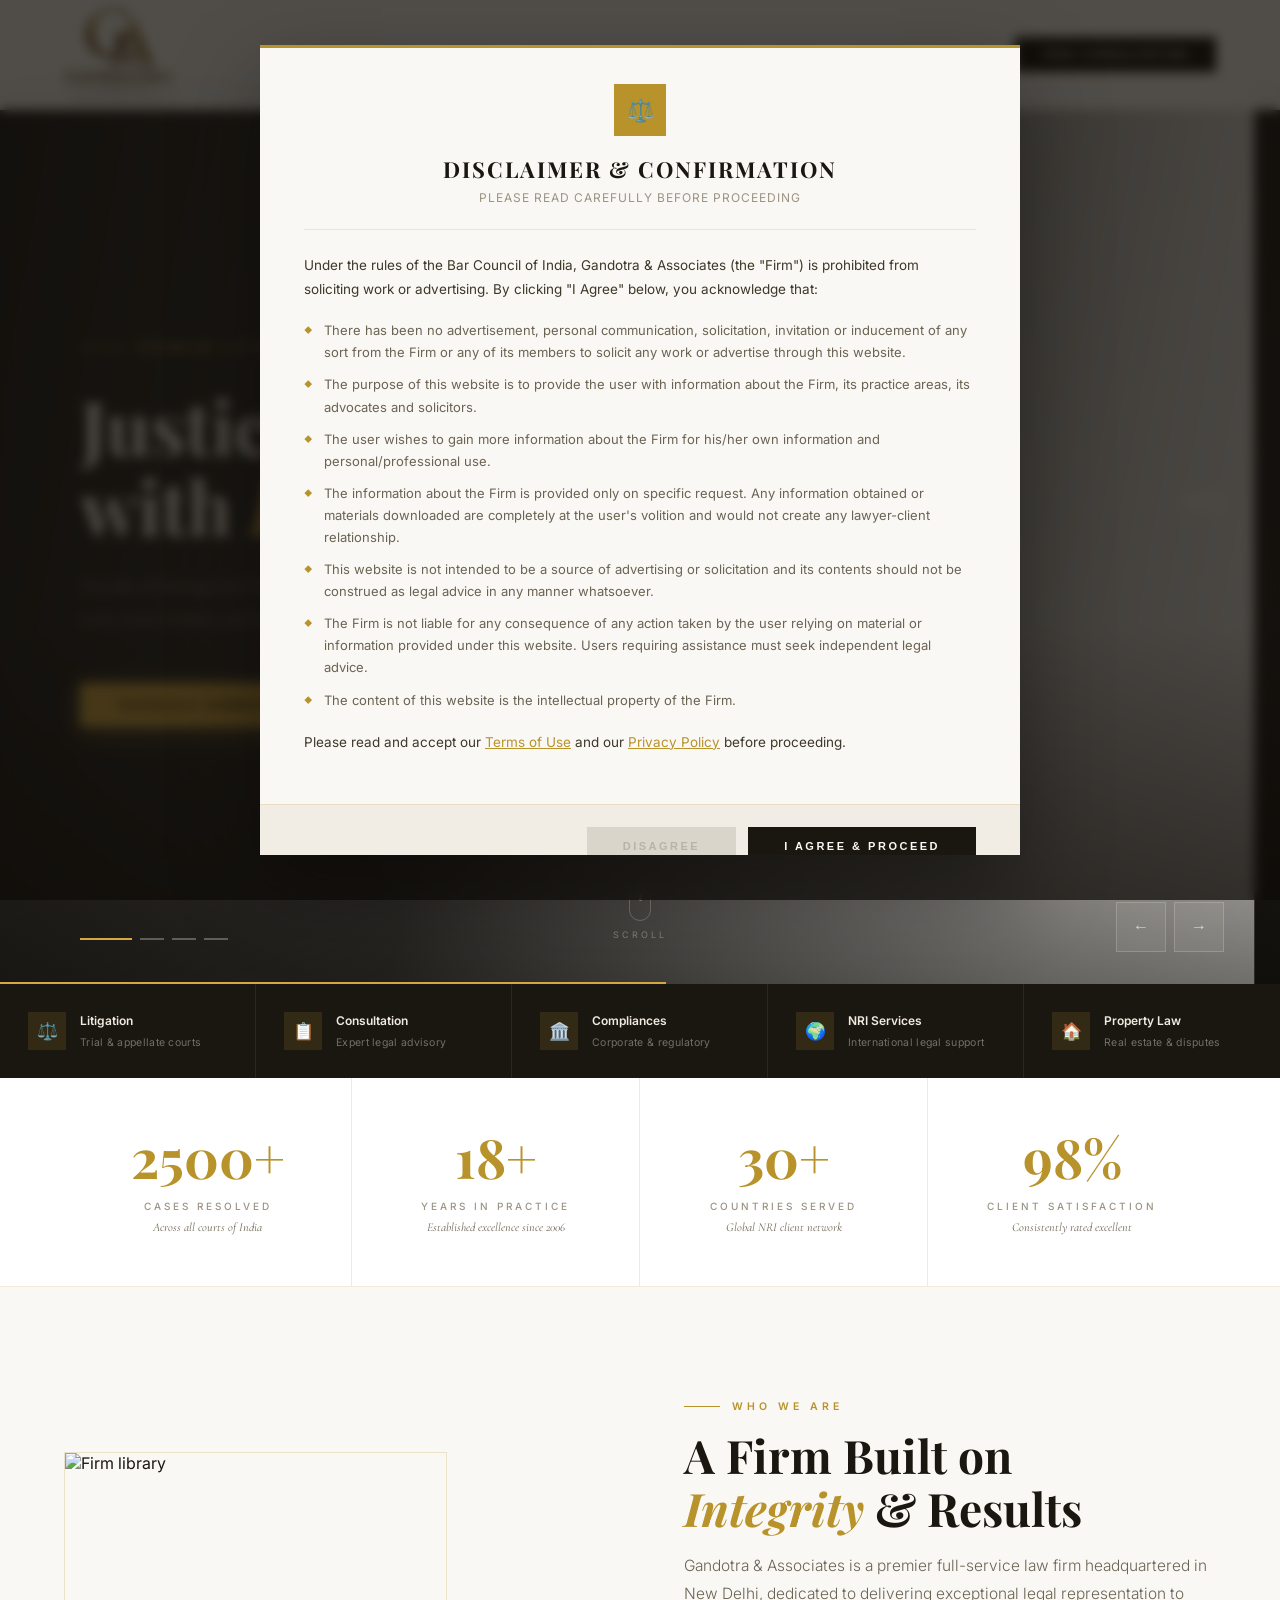
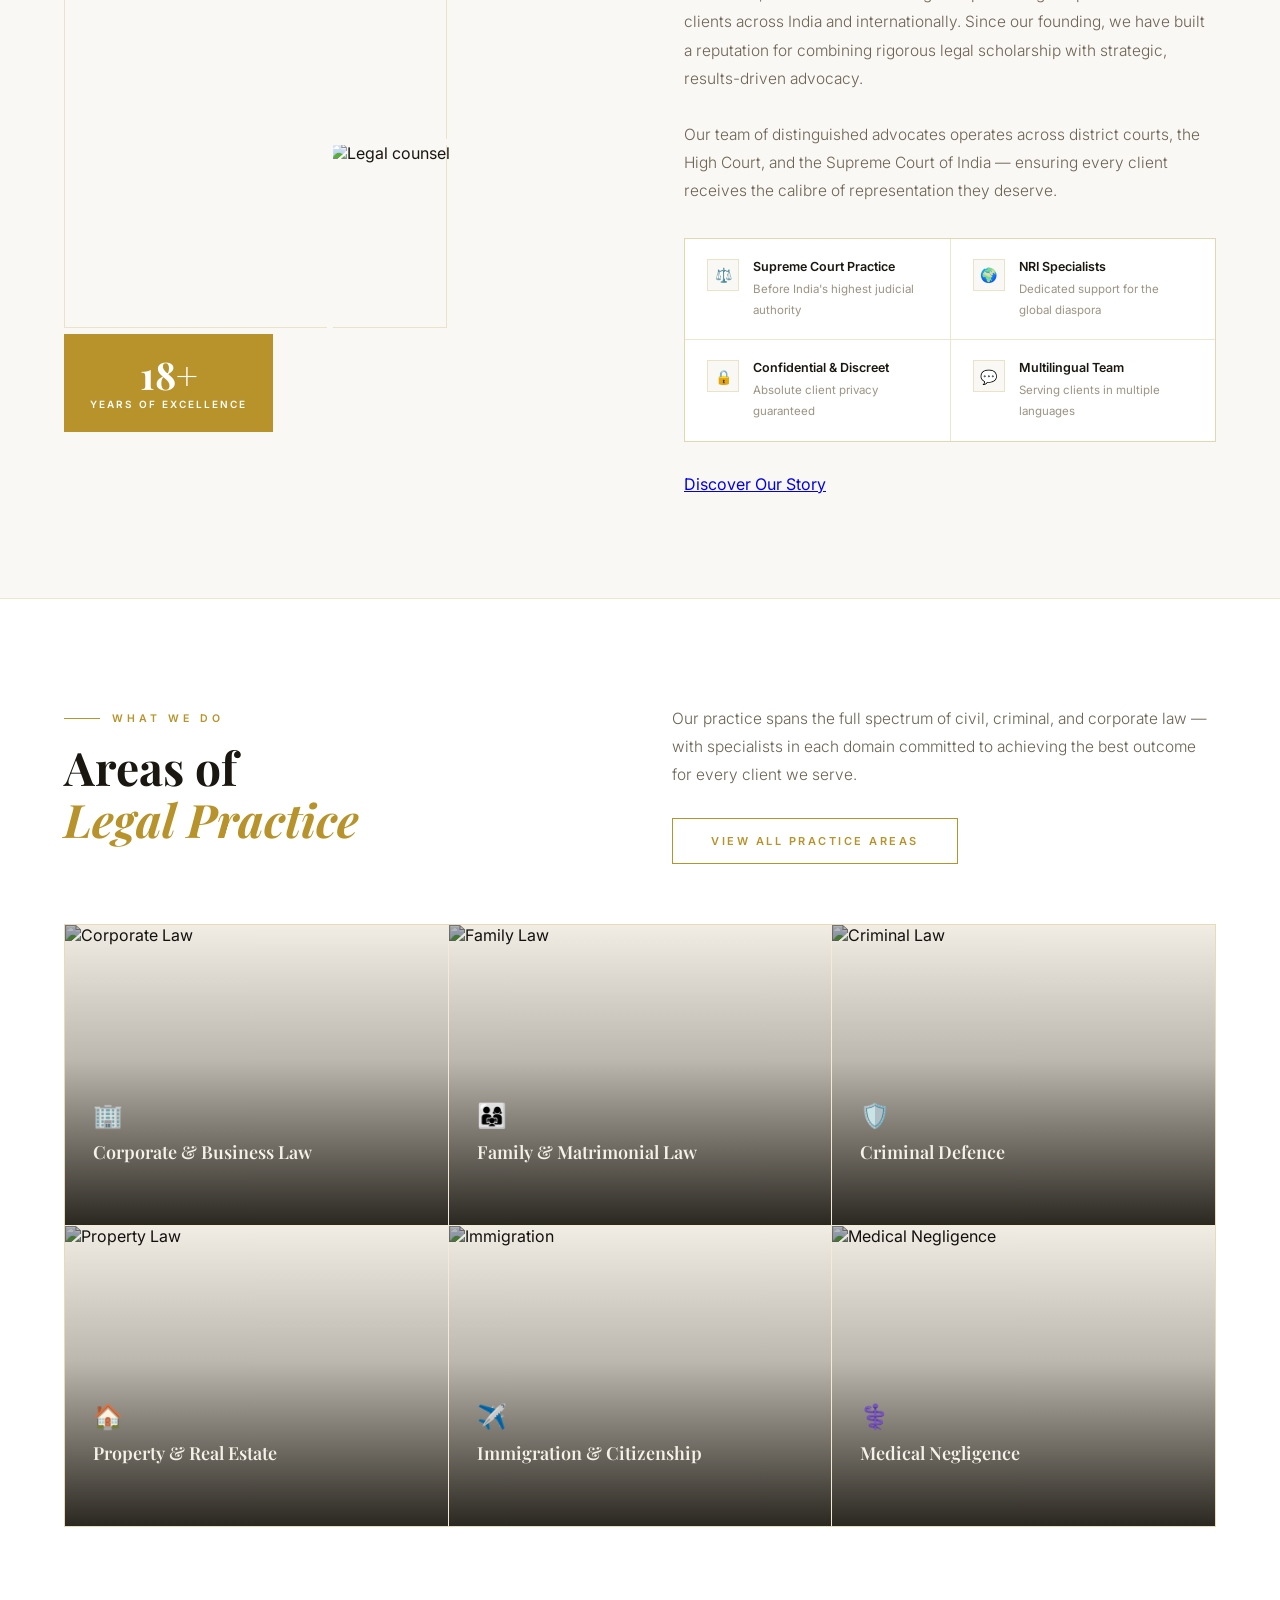
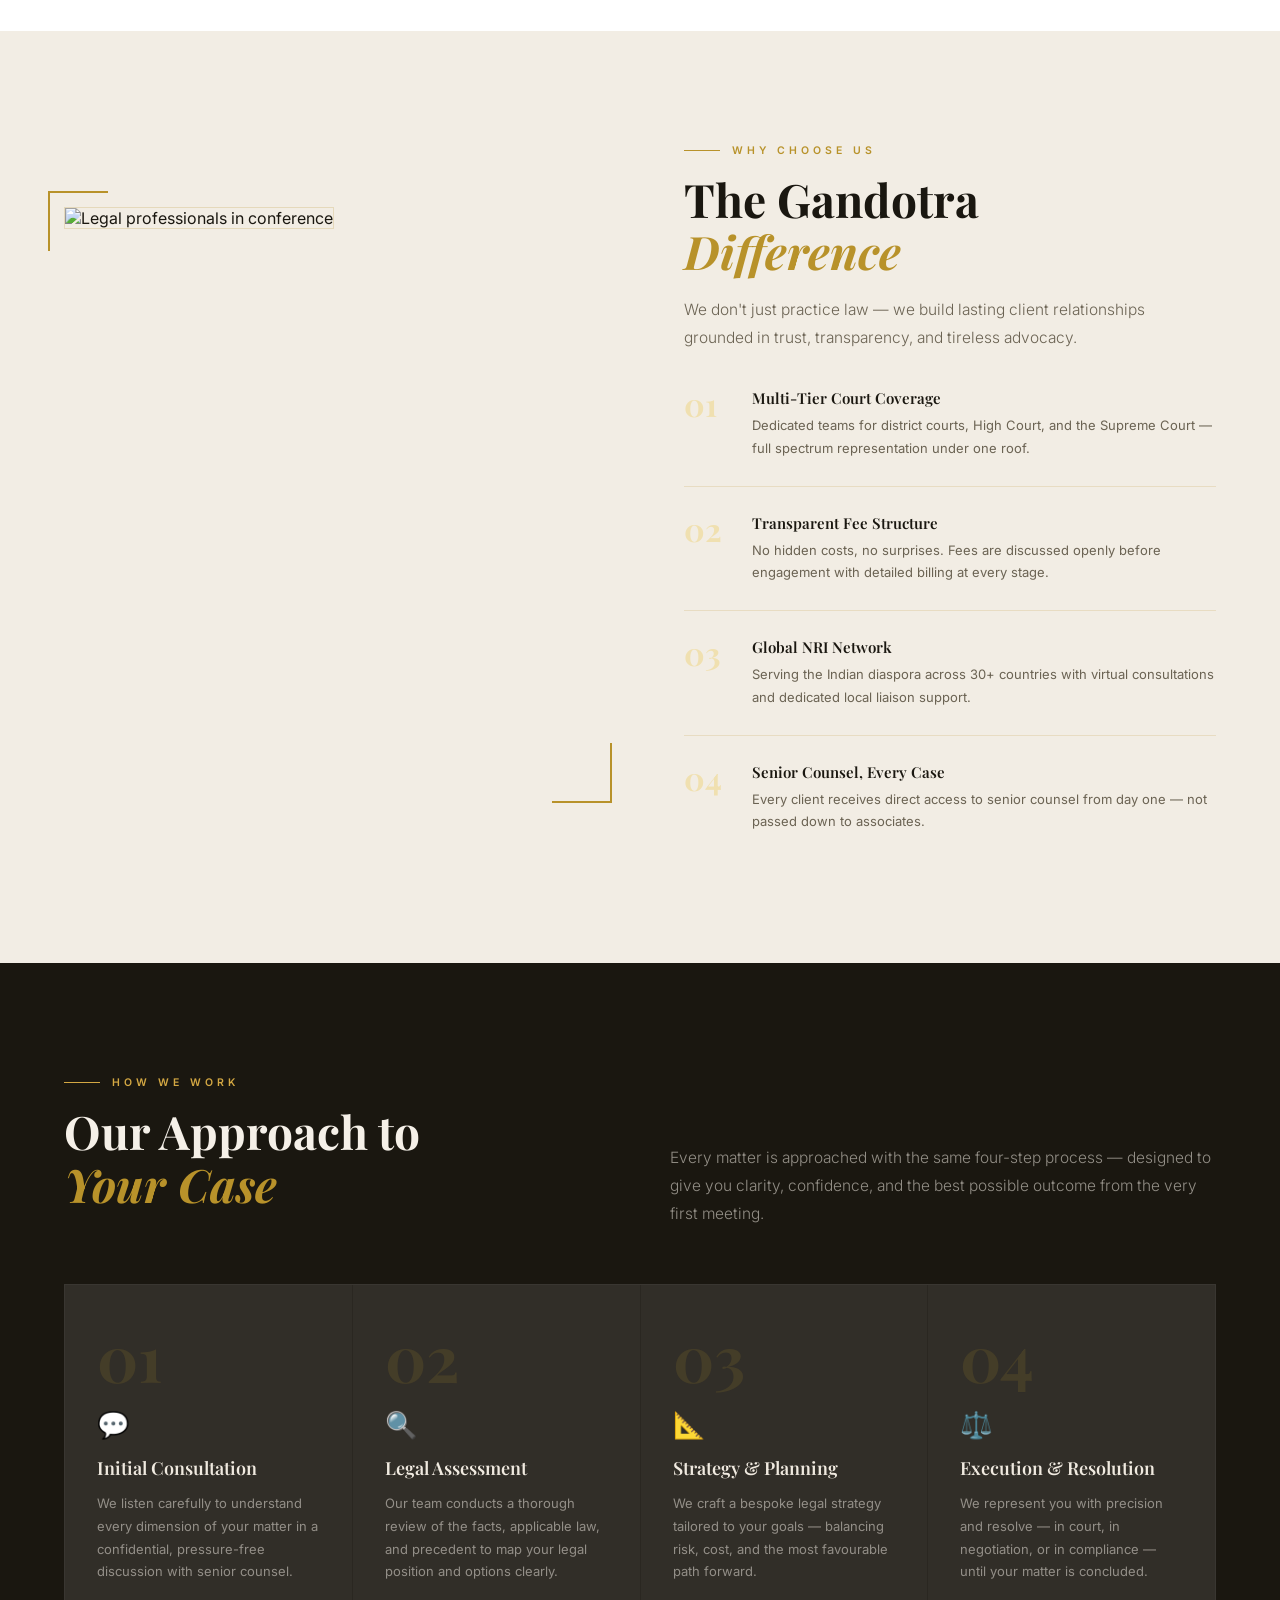
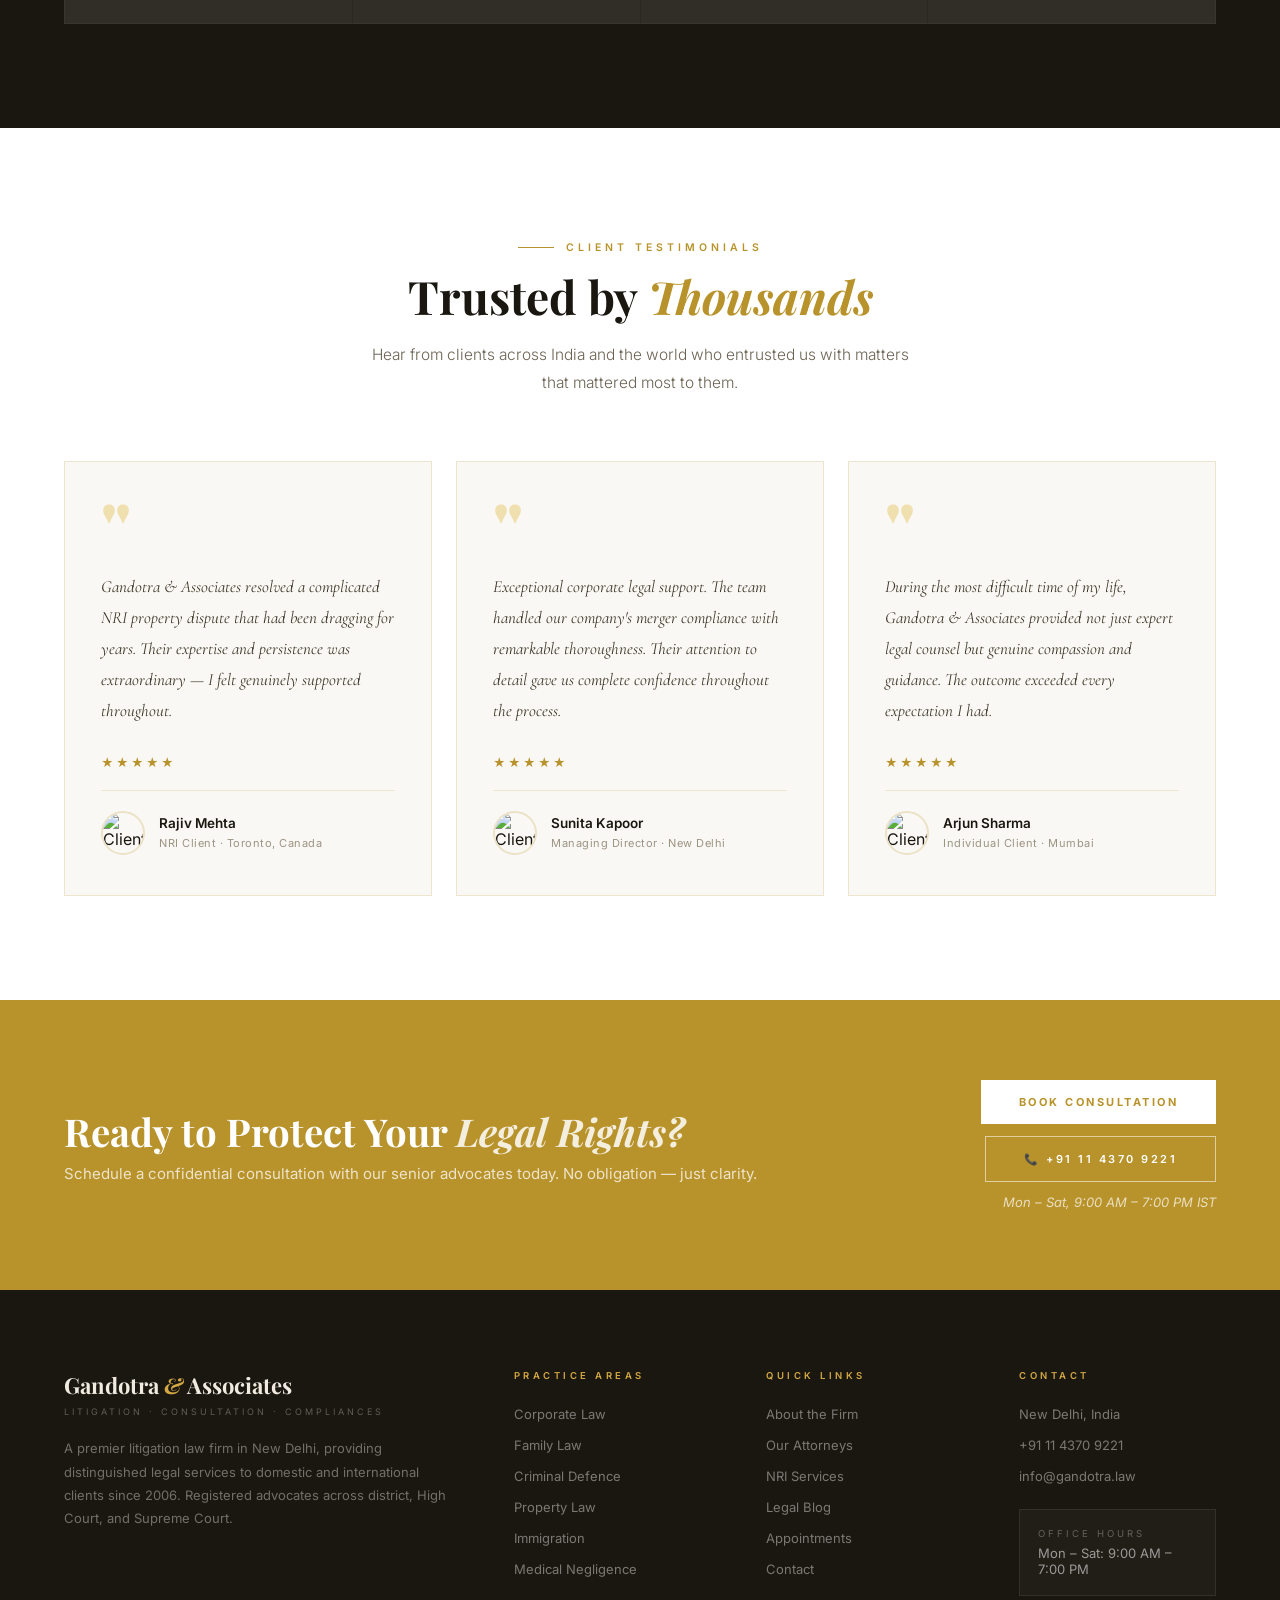
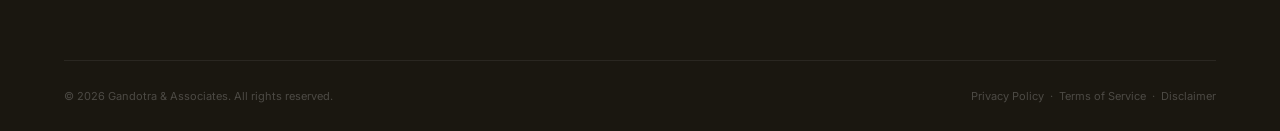
==== index.html @ f5dc395f "updated the file name" ====
<!DOCTYPE html>
<html lang="en">
<head>
<meta charset="UTF-8">
<meta name="viewport" content="width=device-width, initial-scale=1.0">
<title>Gandotra & Associates — Litigation | Consultation | Compliances</title>
<link href="https://fonts.googleapis.com/css2?family=Playfair+Display:ital,wght@0,400;0,600;0,700;0,900;1,400;1,700&family=Inter:wght@300;400;500;600;700&family=Cormorant+Garamond:ital,wght@0,300;0,400;0,600;1,300;1,400&display=swap" rel="stylesheet">
<style>
*, *::before, *::after { margin: 0; padding: 0; box-sizing: border-box; }

:root {
  --cream:       #FAF8F4;
  --cream-dark:  #F2EDE4;
  --cream-mid:   #EDE6D8;
  --white:       #FFFFFF;
  --gold:        #B8922A;
  --gold-light:  #D4A843;
  --gold-pale:   #F0E0B0;
  --gold-border: rgba(184,146,42,0.22);
  --ink:         #1A1710;
  --ink-mid:     #3D3829;
  --ink-light:   #6B6353;
  --ink-faint:   #9C9383;
  --rule:        rgba(184,146,42,0.18);
}

html { scroll-behavior: smooth; }
body { background: var(--cream); color: var(--ink); font-family: 'Inter', sans-serif; overflow-x: hidden; }

/* ══════════════════════════════════════════
   NAVIGATION
══════════════════════════════════════════ */
nav {
  position: fixed; top: 0; left: 0; right: 0; z-index: 200;
  height: 110px; padding: 0 64px;
  display: flex; align-items: center; justify-content: space-between;
  background: rgba(250,248,244,0.96);
  backdrop-filter: blur(16px);
  border-bottom: 1px solid var(--rule);
  transition: height 0.3s, box-shadow 0.3s;
}
nav.scrolled { height: 100px; box-shadow: 0 2px 24px rgba(26,23,16,0.08); }
.nav-brand {
  display: flex; align-items: center; gap: 14px;
}
.nav-logo img{ width: 110px; height:100px; display: block; }
.nav-divider { width: 1px; height: 36px; background: var(--rule); }
.nav-links { display: flex; gap: 32px; list-style: none; }
.nav-links a {
  text-decoration: none; color: var(--ink-light);
  font-size: 11.5px; letter-spacing: 1.5px; text-transform: uppercase; font-weight: 500;
  transition: color 0.25s; position: relative; padding-bottom: 2px;
}
.nav-links a::after {
  content: ''; position: absolute; bottom: -2px; left: 0; right: 0; height: 1px;
  background: var(--gold); transform: scaleX(0); transition: transform 0.25s;
}
.nav-links a:hover { color: var(--gold); }
.nav-links a:hover::after { transform: scaleX(1); }
.nav-cta {
  padding: 11px 28px;
  background: var(--ink); color: var(--cream);
  font-size: 10.5px; letter-spacing: 2px; text-transform: uppercase; font-weight: 600;
  text-decoration: none; transition: background 0.25s;
}
.nav-cta:hover { background: var(--gold); }

/* ══════════════════════════════════════════
   DISCLAIMER MODAL
══════════════════════════════════════════ */
.disclaimer-overlay {
  position: fixed; inset: 0; z-index: 9999;
  background: rgba(15,12,7,0.72);
  backdrop-filter: blur(6px);
  display: flex; align-items: center; justify-content: center;
  padding: 24px;
}
.disclaimer-overlay.hidden { display: none; }
.disclaimer-modal {
  background: var(--cream); max-width: 760px; width: 100%;
  border-top: 3px solid var(--gold);
  box-shadow: 0 32px 80px rgba(0,0,0,0.35);
  max-height: 90vh; overflow-y: auto;
}
.disclaimer-header {
  padding: 36px 44px 0;
  display: flex; flex-direction: column; align-items: center; text-align: center;
}
.disclaimer-header .d-icon {
  width: 52px; height: 52px; background: var(--gold);
  display: flex; align-items: center; justify-content: center;
  font-size: 22px; margin-bottom: 18px; color: white;
}
.disclaimer-header h2 {
  font-family: 'Playfair Display', serif;
  font-size: 22px; font-weight: 700; color: var(--ink);
  letter-spacing: 2px; text-transform: uppercase; margin-bottom: 6px;
}
.disclaimer-header p {
  font-size: 12px; color: var(--ink-faint); letter-spacing: 1px; text-transform: uppercase;
}
.disclaimer-rule { border: none; border-top: 1px solid var(--rule); margin: 24px 44px 0; }
.disclaimer-body { padding: 24px 44px 32px; }
.disclaimer-body > p {
  font-size: 13.5px; line-height: 1.75; color: var(--ink-mid); margin-bottom: 18px;
}
.disclaimer-body ul { list-style: none; display: flex; flex-direction: column; gap: 10px; margin-bottom: 20px; }
.disclaimer-body ul li {
  display: flex; gap: 12px; align-items: flex-start;
  font-size: 13px; line-height: 1.7; color: var(--ink-light);
}
.disclaimer-body ul li::before {
  content: '◆'; color: var(--gold); font-size: 8px; flex-shrink: 0; margin-top: 5px;
}
.disclaimer-links {
  font-size: 12.5px; color: var(--ink-faint); margin-top: 16px;
}
.disclaimer-links a { color: var(--gold); text-decoration: underline; }
.disclaimer-footer {
  padding: 22px 44px 32px;
  border-top: 1px solid var(--rule);
  display: flex; justify-content: flex-end; gap: 12px;
  background: var(--cream-dark);
}
.d-btn-agree {
  padding: 13px 36px; background: var(--ink); color: var(--cream);
  font-size: 11px; letter-spacing: 2.5px; text-transform: uppercase; font-weight: 700;
  border: none; cursor: pointer; transition: background 0.25s;
}
.d-btn-agree:hover { background: var(--gold); }
.d-btn-disagree {
  padding: 13px 36px; background: #C8C2B8; color: #8A847A;
  font-size: 11px; letter-spacing: 2.5px; text-transform: uppercase; font-weight: 600;
  border: none; cursor: not-allowed; opacity: 0.55;
}

/* ══════════════════════════════════════════
   HERO CAROUSEL
══════════════════════════════════════════ */
.hero {
  position: relative; height: 100vh; min-height: 680px;
  overflow: hidden; margin-top: 84px;
}
.carousel-track {
  display: flex; width: 400%; height: 100%;
  transition: transform 0.9s cubic-bezier(0.77,0,0.175,1);
}
.carousel-slide {
  width: 25%; height: 100%; position: relative; flex-shrink: 0;
}
.slide-img {
  position: absolute; inset: 0;
  background-size: cover; background-position: center;
  transform: scale(1.04);
  transition: transform 6s ease;
}
.carousel-slide.active .slide-img { transform: scale(1); }

/* Dark cinematic overlay — left side deep, right shows image */
.slide-img::before {
  content: '';
  position: absolute; inset: 0;
  background:
    linear-gradient(
      100deg,
      rgba(10,8,5,0.90) 0%,
      rgba(10,8,5,0.78) 38%,
      rgba(10,8,5,0.45) 62%,
      rgba(10,8,5,0.15) 85%,
      rgba(10,8,5,0.04) 100%
    );
}
/* Subtle gold-tinted bottom vignette */
.slide-img::after {
  content: '';
  position: absolute; inset: 0;
  background: linear-gradient(to top, rgba(10,8,5,0.55) 0%, transparent 40%);
}

/* Slide backgrounds */
.slide-1 .slide-img { background-image: url('https://images.unsplash.com/photo-1589829545856-d10d557cf95f?w=1800&q=85'); background-position: center 30%; }
.slide-2 .slide-img { background-image: url('https://images.unsplash.com/photo-1521587760476-6c12a4b040da?w=1800&q=85'); background-position: center 20%; }
.slide-3 .slide-img { background-image: url('https://images.unsplash.com/photo-1505664194779-8beaceb93744?w=1800&q=85'); background-position: center center; }
.slide-4 .slide-img { background-image: url('https://images.unsplash.com/photo-1453945619913-79ec89a82c51?w=1800&q=85'); background-position: center 35%; }

.slide-content {
  position: relative; z-index: 2;
  height: 100%; display: flex; flex-direction: column; justify-content: center;
  padding: 0 80px; max-width: 740px;
}
.slide-tag {
  display: inline-flex; align-items: center; gap: 14px;
  margin-bottom: 32px;
}
.slide-tag-line { width: 44px; height: 1px; background: var(--gold-light); }
.slide-tag span {
  font-size: 10.5px; letter-spacing: 4.5px; text-transform: uppercase;
  color: var(--gold-light); font-weight: 600;
}
.slide-content h1 {
  font-family: 'Playfair Display', serif;
  font-size: clamp(46px, 5.8vw, 86px);
  font-weight: 700; line-height: 1.07; color: #F5F0E8;
  margin-bottom: 24px;
}
.slide-content h1 em { font-style: italic; color: var(--gold-light); }
.slide-content p {
  font-size: 16px; line-height: 1.82; color: rgba(245,240,232,0.65);
  max-width: 500px; font-weight: 300; margin-bottom: 48px;
  font-family: 'Cormorant Garamond', serif; font-size: 18px;
}
.slide-actions { display: flex; gap: 16px; align-items: center; }

/* Slide number indicator */
.slide-counter {
  position: absolute; top: 50%; right: 56px;
  transform: translateY(-50%);
  z-index: 10; text-align: center;
  display: flex; flex-direction: column; align-items: center; gap: 10px;
}
.slide-counter .sc-current {
  font-family: 'Playfair Display', serif; font-size: 40px;
  font-weight: 700; color: rgba(245,240,232,0.9); line-height: 1;
}
.slide-counter .sc-sep {
  width: 1px; height: 40px; background: rgba(245,240,232,0.2);
}
.slide-counter .sc-total {
  font-size: 13px; color: rgba(245,240,232,0.35); font-weight: 500;
  letter-spacing: 1px;
}

/* Carousel controls */
.carousel-dots {
  position: absolute; bottom: 44px; left: 80px;
  display: flex; gap: 8px; z-index: 10; align-items: center;
}
.dot {
  width: 24px; height: 2px; background: rgba(245,240,232,0.3);
  cursor: pointer; transition: all 0.35s;
}
.dot.active { background: var(--gold-light); width: 52px; }
.carousel-arrows {
  position: absolute; bottom: 32px; right: 56px;
  display: flex; gap: 8px; z-index: 10;
}
.arrow-btn {
  width: 50px; height: 50px;
  border: 1px solid rgba(245,240,232,0.2);
  background: rgba(245,240,232,0.06);
  backdrop-filter: blur(4px);
  cursor: pointer;
  display: flex; align-items: center; justify-content: center;
  font-size: 16px; color: rgba(245,240,232,0.75); transition: all 0.25s;
}
.arrow-btn:hover {
  background: var(--gold); border-color: var(--gold); color: white;
}
.carousel-progress {
  position: absolute; bottom: 0; left: 0;
  height: 2px; background: var(--gold-light);
  z-index: 10;
}

/* Scroll hint */
.hero-scroll-hint {
  position: absolute; bottom: 44px; left: 50%; transform: translateX(-50%);
  z-index: 10; display: flex; flex-direction: column; align-items: center; gap: 8px;
  font-size: 9px; letter-spacing: 3px; text-transform: uppercase;
  color: rgba(245,240,232,0.35);
}
.scroll-mouse {
  width: 22px; height: 34px; border: 1px solid rgba(245,240,232,0.25);
  border-radius: 11px; display: flex; justify-content: center; padding-top: 6px;
}
.scroll-mouse::after {
  content: ''; width: 3px; height: 7px;
  background: rgba(245,240,232,0.4); border-radius: 2px;
  animation: scrollDrop 1.8s ease-in-out infinite;
}
@keyframes scrollDrop {
  0%,100% { opacity: 0.4; transform: translateY(0); }
  50% { opacity: 1; transform: translateY(6px); }
}

/* ══════════════════════════════════════════
   BUTTONS
══════════════════════════════════════════ */
.btn-hero-primary {
  padding: 15px 40px; background: var(--gold-light); color: #0A0805;
  font-size: 11px; letter-spacing: 2.5px; text-transform: uppercase; font-weight: 700;
  text-decoration: none; display: inline-block; border: none; cursor: pointer;
  transition: background 0.25s, box-shadow 0.25s;
  box-shadow: 0 6px 28px rgba(212,168,67,0.38);
}
.btn-hero-primary:hover { background: #E8C87A; box-shadow: 0 8px 36px rgba(212,168,67,0.55); }
.btn-hero-outline {
  padding: 14px 40px; border: 1px solid rgba(245,240,232,0.35);
  color: rgba(245,240,232,0.85); font-size: 11px; letter-spacing: 2.5px;
  text-transform: uppercase; font-weight: 600;
  text-decoration: none; display: inline-block; background: rgba(245,240,232,0.06);
  backdrop-filter: blur(4px); cursor: pointer; transition: all 0.25s;
}
.btn-hero-outline:hover { border-color: var(--gold-light); color: var(--gold-light); background: rgba(212,168,67,0.08); }
.btn-gold-outline {
  padding: 15px 38px; border: 1.5px solid var(--gold);
  color: var(--gold); font-size: 11px; letter-spacing: 2.5px;
  text-transform: uppercase; font-weight: 600;
  text-decoration: none; display: inline-block; background: transparent;
  cursor: pointer; transition: all 0.25s;
}
.btn-gold-outline:hover { background: var(--gold); color: var(--white); }
.btn-gold {
  padding: 15px 38px;
  background: var(--gold); color: var(--white);
  font-size: 11px; letter-spacing: 2.5px; text-transform: uppercase; font-weight: 600;
  text-decoration: none; display: inline-block; border: none; cursor: pointer;
  transition: background 0.25s;
}
.btn-gold:hover { background: var(--ink); }

/* ══════════════════════════════════════════
   SERVICES STRIP
══════════════════════════════════════════ */
.services-strip {
  background: var(--ink);
  display: grid; grid-template-columns: repeat(5, 1fr);
}
.strip-item {
  padding: 28px 28px;
  border-right: 1px solid rgba(255,255,255,0.07);
  display: flex; align-items: center; gap: 14px;
  transition: background 0.25s; cursor: default;
}
.strip-item:last-child { border-right: none; }
.strip-item:hover { background: rgba(184,146,42,0.12); }
.strip-icon-wrap {
  width: 38px; height: 38px; background: rgba(184,146,42,0.15);
  display: flex; align-items: center; justify-content: center;
  font-size: 17px; flex-shrink: 0;
}
.strip-label strong { display: block; font-size: 12px; font-weight: 600; color: #F0EAE0; margin-bottom: 2px; }
.strip-label span { font-size: 10.5px; color: rgba(255,255,255,0.38); letter-spacing: 0.3px; }

/* ══════════════════════════════════════════
   STATS
══════════════════════════════════════════ */
.stats-section {
  background: var(--white); padding: 0 64px;
  display: grid; grid-template-columns: repeat(4,1fr);
  border-bottom: 1px solid var(--rule);
}
.stat-item {
  padding: 52px 0; text-align: center;
  border-right: 1px solid var(--rule);
  transition: background 0.25s;
}
.stat-item:last-child { border-right: none; }
.stat-item:hover { background: rgba(184,146,42,0.03); }
.stat-number {
  font-family: 'Playfair Display', serif;
  font-size: 54px; font-weight: 700; color: var(--gold);
  display: block; line-height: 1; margin-bottom: 10px;
}
.stat-label {
  font-size: 10px; letter-spacing: 3px; text-transform: uppercase;
  color: var(--ink-faint); font-weight: 500;
}
.stat-desc {
  font-size: 12px; color: var(--ink-light); margin-top: 6px;
  font-family: 'Cormorant Garamond', serif; font-style: italic;
}

/* ══════════════════════════════════════════
   SECTION UTILITIES
══════════════════════════════════════════ */
.section-tag {
  display: inline-flex; align-items: center; gap: 12px; margin-bottom: 16px;
}
.section-tag-line { width: 36px; height: 1px; background: var(--gold); }
.section-tag span {
  font-size: 10.5px; letter-spacing: 4px; text-transform: uppercase;
  color: var(--gold); font-weight: 600;
}
.section-h2 {
  font-family: 'Playfair Display', serif;
  font-size: clamp(30px, 3.6vw, 50px);
  font-weight: 700; color: var(--ink); line-height: 1.14; margin-bottom: 18px;
}
.section-h2 em { font-style: italic; color: var(--gold); }
.section-body {
  font-size: 15.5px; line-height: 1.82; color: var(--ink-light); font-weight: 300;
}
.gold-rule {
  border: none; border-top: 1px solid var(--rule); margin: 0;
}
.reveal { opacity: 0; transform: translateY(24px); transition: opacity 0.6s ease, transform 0.6s ease; }
.reveal.visible { opacity: 1; transform: none; }

/* ══════════════════════════════════════════
   ABOUT
══════════════════════════════════════════ */
.about-section {
  background: var(--cream); padding: 104px 64px;
  display: grid; grid-template-columns: 1fr 1fr; gap: 88px; align-items: center;
}
.about-images { position: relative; height: 580px; }
.about-img-main {
  position: absolute; left: 0; top: 0;
  width: 72%; height: 82%; object-fit: cover;
  border: 1px solid var(--gold-border);
}
.about-img-secondary {
  position: absolute; right: 0; bottom: 0;
  width: 50%; height: 50%; object-fit: cover;
  border: 1px solid var(--gold-border);
  outline: 6px solid var(--cream); outline-offset: -3px;
  box-shadow: 0 0 0 1px var(--gold-border);
}
.about-badge {
  position: absolute; left: 0; bottom: 0;
  background: var(--gold); color: var(--white);
  padding: 22px 26px; text-align: center; z-index: 2;
}
.about-badge strong {
  font-family: 'Playfair Display', serif;
  font-size: 38px; display: block; font-weight: 700; line-height: 1;
}
.about-badge span { font-size: 10px; letter-spacing: 2px; text-transform: uppercase; font-weight: 600; display: block; margin-top: 4px; }
.about-text .section-body { margin-bottom: 28px; }
.about-features {
  display: grid; grid-template-columns: 1fr 1fr; gap: 1px;
  background: var(--rule); border: 1px solid var(--rule);
  margin: 32px 0;
}
.feat-item {
  background: var(--white); padding: 20px 22px;
  display: flex; gap: 14px; align-items: flex-start;
}
.feat-icon {
  width: 32px; height: 32px; background: var(--cream);
  border: 1px solid var(--gold-border);
  display: flex; align-items: center; justify-content: center;
  font-size: 14px; flex-shrink: 0;
}
.feat-body strong { display: block; font-size: 12.5px; font-weight: 600; color: var(--ink); margin-bottom: 3px; }
.feat-body span { font-size: 11.5px; color: var(--ink-faint); line-height: 1.5; }

/* ══════════════════════════════════════════
   PRACTICE AREAS
══════════════════════════════════════════ */
.practice-section { background: var(--white); padding: 104px 64px; }
.practice-header {
  display: grid; grid-template-columns: 1fr 1fr; gap: 64px;
  align-items: end; margin-bottom: 60px;
}
.practice-grid { display: grid; grid-template-columns: repeat(3,1fr); gap: 1px; background: var(--rule); border: 1px solid var(--rule); }
.practice-card {
  position: relative; overflow: hidden; height: 300px; cursor: pointer; background: var(--cream-dark);
}
.practice-card img {
  width: 100%; height: 100%; object-fit: cover;
  transition: transform 0.55s ease; filter: brightness(0.72) saturate(0.8);
}
.practice-card:hover img { transform: scale(1.06); filter: brightness(0.45) saturate(0.6); }
.practice-overlay {
  position: absolute; inset: 0;
  background: linear-gradient(to top, rgba(26,23,16,0.92) 0%, rgba(26,23,16,0.25) 55%, transparent 100%);
  display: flex; flex-direction: column; justify-content: flex-end; padding: 28px;
}
.practice-card:hover .practice-overlay {
  background: linear-gradient(to top, rgba(26,23,16,0.97) 0%, rgba(26,23,16,0.65) 100%);
}
.practice-card-icon { font-size: 24px; margin-bottom: 10px; display: block; }
.practice-card h3 {
  font-family: 'Playfair Display', serif;
  font-size: 18px; font-weight: 600; color: #F5F0E8; margin-bottom: 0;
}
.practice-card p {
  font-size: 12.5px; color: rgba(245,240,232,0.62); line-height: 1.65; margin-top: 8px;
  max-height: 0; overflow: hidden; transition: max-height 0.4s ease, opacity 0.4s;
  opacity: 0;
}
.practice-card:hover p { max-height: 70px; opacity: 1; }
.practice-card-arrow {
  font-size: 10.5px; letter-spacing: 2px; text-transform: uppercase;
  color: var(--gold-light); font-weight: 600; margin-top: 12px; display: block;
  opacity: 0; transition: opacity 0.35s;
}
.practice-card:hover .practice-card-arrow { opacity: 1; }

/* ══════════════════════════════════════════
   WHY SECTION
══════════════════════════════════════════ */
.why-section {
  background: var(--cream-dark); padding: 104px 64px;
  display: grid; grid-template-columns: 1fr 1fr; gap: 88px; align-items: center;
}
.why-image-wrap { position: relative; height: 580px; }
.why-img { width: 100%; height: 100%; object-fit: cover; border: 1px solid var(--gold-border); }
.corner-mark {
  position: absolute; width: 60px; height: 60px;
  pointer-events: none;
}
.corner-mark.tl { top: -16px; left: -16px; border-top: 2px solid var(--gold); border-left: 2px solid var(--gold); }
.corner-mark.br { bottom: -16px; right: -16px; border-bottom: 2px solid var(--gold); border-right: 2px solid var(--gold); }
.why-points { display: flex; flex-direction: column; }
.why-point {
  display: flex; gap: 24px; padding: 26px 0;
  border-bottom: 1px solid var(--rule); align-items: flex-start;
  transition: padding-left 0.25s;
}
.why-point:first-child { padding-top: 0; }
.why-point:last-child { border-bottom: none; }
.why-point:hover { padding-left: 8px; }
.why-num {
  font-family: 'Playfair Display', serif; font-size: 32px;
  font-weight: 700; color: var(--gold-pale); line-height: 1; flex-shrink: 0; width: 44px;
  transition: color 0.25s;
}
.why-point:hover .why-num { color: var(--gold); }
.why-point h4 { font-size: 15px; font-weight: 600; color: var(--ink); margin-bottom: 6px; font-family: 'Playfair Display', serif; }
.why-point p { font-size: 13px; line-height: 1.75; color: var(--ink-light); }

/* ══════════════════════════════════════════
   PROCESS / HOW WE WORK
══════════════════════════════════════════ */
.process-section { background: var(--ink); padding: 104px 64px; }
.process-section .section-h2 { color: #F5F0E8; }
.process-section .section-body { color: rgba(245,240,232,0.55); }
.process-section .section-tag span { color: var(--gold-light); }
.process-section .section-tag-line { background: var(--gold-light); }
.process-grid {
  display: grid; grid-template-columns: repeat(4,1fr); gap: 1px;
  background: rgba(255,255,255,0.07); border: 1px solid rgba(255,255,255,0.07);
  margin-top: 56px;
}

.process-card {
  background: rgba(255,255,255,0.03); padding: 40px 32px;
  border-right: none; position: relative;
  transition: background 0.25s;
}
.process-card:hover { background: rgba(184,146,42,0.07); }
.process-step {
  font-family: 'Playfair Display', serif; font-size: 64px;
  font-weight: 700; color: rgba(184,146,42,0.15); line-height: 1;
  margin-bottom: 20px; display: block;
}
.process-card h4 {
  font-family: 'Playfair Display', serif; font-size: 18px; font-weight: 600;
  color: #F0EAE0; margin-bottom: 12px;
}
.process-card p { font-size: 13px; line-height: 1.75; color: rgba(245,240,232,0.5); }
.process-icon { font-size: 26px; display: block; margin-bottom: 16px; }

/* ══════════════════════════════════════════
   TESTIMONIALS
══════════════════════════════════════════ */
.testimonials-section { background: var(--white); padding: 104px 64px; }
.testimonials-header { text-align: center; margin-bottom: 64px; }
.testimonials-header .section-tag { justify-content: center; }
.testimonials-grid { display: grid; grid-template-columns: repeat(3,1fr); gap: 24px; }
.testimonial-card {
  background: var(--cream); padding: 40px 36px;
  border: 1px solid var(--rule); position: relative;
  transition: border-color 0.25s, box-shadow 0.25s;
}
.testimonial-card:hover { border-color: var(--gold); box-shadow: 0 8px 40px rgba(184,146,42,0.08); }
.t-quote-mark {
  font-family: 'Playfair Display', serif; font-size: 72px; font-weight: 900;
  color: var(--gold-pale); line-height: 0.7; display: block; margin-bottom: 20px;
}
.t-text {
  font-family: 'Cormorant Garamond', serif; font-size: 17px; font-style: italic;
  line-height: 1.82; color: var(--ink-mid); margin-bottom: 28px;
}
.t-stars { color: var(--gold); font-size: 12px; letter-spacing: 2px; margin-bottom: 20px; }
.t-rule { border: none; border-top: 1px solid var(--rule); margin-bottom: 20px; }
.t-author { display: flex; align-items: center; gap: 14px; }
.t-avatar {
  width: 44px; height: 44px; border-radius: 50%; object-fit: cover;
  border: 2px solid var(--gold-border);
}
.t-name { font-size: 13.5px; font-weight: 600; color: var(--ink); display: block; }
.t-role { font-size: 11px; color: var(--ink-faint); letter-spacing: 0.5px; }

/* ══════════════════════════════════════════
   CTA BAND
══════════════════════════════════════════ */
.cta-section {
  background: var(--gold); padding: 80px 64px;
  display: grid; grid-template-columns: 1fr auto; gap: 48px; align-items: center;
}
.cta-section h2 {
  font-family: 'Playfair Display', serif; font-size: clamp(26px, 3vw, 42px);
  font-weight: 700; color: var(--white); line-height: 1.2;
}
.cta-section h2 em { font-style: italic; opacity: 0.85; }
.cta-section p { font-size: 15px; color: rgba(255,255,255,0.75); margin-top: 10px; }
.cta-actions { display: flex; flex-direction: column; gap: 12px; align-items: flex-end; }
.btn-white {
  padding: 15px 38px; background: var(--white); color: var(--gold);
  font-size: 11px; letter-spacing: 2.5px; text-transform: uppercase; font-weight: 700;
  text-decoration: none; display: inline-block; cursor: pointer; border: none;
  transition: background 0.25s, color 0.25s;
}
.btn-white:hover { background: var(--ink); color: var(--white); }
.btn-white-outline {
  padding: 15px 38px; border: 1.5px solid rgba(255,255,255,0.55);
  color: var(--white); font-size: 11px; letter-spacing: 2.5px;
  text-transform: uppercase; font-weight: 600;
  text-decoration: none; display: inline-block; background: transparent;
  cursor: pointer; transition: all 0.25s;
}
.btn-white-outline:hover { background: rgba(255,255,255,0.12); border-color: white; }
.cta-phone { font-size: 13px; color: rgba(255,255,255,0.7); font-style: italic; }

/* ══════════════════════════════════════════
   FOOTER
══════════════════════════════════════════ */
footer {
  background: var(--ink); padding: 80px 64px 0;
}
.footer-grid {
  display: grid; grid-template-columns: 2fr 1fr 1fr 1fr; gap: 56px;
  padding-bottom: 64px; border-bottom: 1px solid rgba(255,255,255,0.07);
}
.footer-brand-name {
  font-family: 'Playfair Display', serif; font-size: 22px; font-weight: 700;
  color: #F0EAE0; margin-bottom: 6px;
}
.footer-brand-name span { color: var(--gold-light); font-style: italic; }
.footer-brand-tag {
  font-size: 9px; letter-spacing: 3px; text-transform: uppercase;
  color: rgba(255,255,255,0.3); margin-bottom: 20px; display: block;
}
.footer-brand p { font-size: 13px; line-height: 1.8; color: rgba(255,255,255,0.38); }
.footer-col-head {
  font-size: 9.5px; letter-spacing: 3.5px; text-transform: uppercase;
  color: var(--gold-light); font-weight: 600; margin-bottom: 22px;
}
.footer-col ul { list-style: none; display: flex; flex-direction: column; gap: 11px; }
.footer-col a {
  text-decoration: none; font-size: 13px; color: rgba(255,255,255,0.42);
  transition: color 0.25s;
}
.footer-col a:hover { color: var(--gold-light); }
.footer-bottom {
  padding: 28px 0; display: flex;
  justify-content: space-between; align-items: center;
  font-size: 11px; color: rgba(255,255,255,0.22);
}
.footer-bottom a { color: inherit; text-decoration: none; transition: color 0.25s; }
.footer-bottom a:hover { color: var(--gold-light); }

/* ══════════════════════════════════════════
   RESPONSIVE
══════════════════════════════════════════ */
@media (max-width: 960px) {
  nav { padding: 0 24px; }
  .nav-links { display: none; }
  .hero { margin-top: 84px; }
  .slide-content { padding: 0 28px; }
  .services-strip { grid-template-columns: 1fr 1fr; }
  .stats-section { grid-template-columns: 1fr 1fr; padding: 0 24px; }
  .stat-item { border-right: none; border-bottom: 1px solid var(--rule); }
  .about-section, .why-section { grid-template-columns: 1fr; padding: 64px 24px; gap: 48px; }
  .about-images { height: 340px; }
  .practice-section, .testimonials-section, .process-section { padding: 64px 24px; }
  .practice-header { grid-template-columns: 1fr; gap: 24px; }
  .practice-grid { grid-template-columns: 1fr; }
  .process-grid { grid-template-columns: 1fr 1fr; }
  .testimonials-grid { grid-template-columns: 1fr; }
  .cta-section { grid-template-columns: 1fr; padding: 56px 24px; }
  .cta-actions { align-items: flex-start; }
  .footer-grid { grid-template-columns: 1fr 1fr; gap: 36px; padding: 48px 0; }
  footer { padding: 48px 24px 0; }
  .carousel-dots { left: 28px; }
  .carousel-arrows { right: 28px; }
}

@media (max-width: 600px) {
  .services-strip { grid-template-columns: 1fr; }
  .about-features { grid-template-columns: 1fr; }
  .process-grid { grid-template-columns: 1fr; }
  .stats-section { grid-template-columns: 1fr; }
  .nav-cta{display: none;}
  .footer-grid { grid-template-columns: 1fr; gap: 24px; }
  .process-div { grid-template-columns: 1fr !important; }
}
</style>
</head>
<body>

<!-- ══ DISCLAIMER MODAL ══ -->
<div class="disclaimer-overlay" id="disclaimerOverlay">
  <div class="disclaimer-modal">
    <div class="disclaimer-header">
      <div class="d-icon">⚖️</div>
      <h2>Disclaimer & Confirmation</h2>
      <p>Please read carefully before proceeding</p>
    </div>
    <hr class="disclaimer-rule">
    <div class="disclaimer-body">
      <p>Under the rules of the Bar Council of India, Gandotra & Associates (the "Firm") is prohibited from soliciting work or advertising. By clicking "I Agree" below, you acknowledge that:</p>
      <ul>
        <li>There has been no advertisement, personal communication, solicitation, invitation or inducement of any sort from the Firm or any of its members to solicit any work or advertise through this website.</li>
        <li>The purpose of this website is to provide the user with information about the Firm, its practice areas, its advocates and solicitors.</li>
        <li>The user wishes to gain more information about the Firm for his/her own information and personal/professional use.</li>
        <li>The information about the Firm is provided only on specific request. Any information obtained or materials downloaded are completely at the user's volition and would not create any lawyer-client relationship.</li>
        <li>This website is not intended to be a source of advertising or solicitation and its contents should not be construed as legal advice in any manner whatsoever.</li>
        <li>The Firm is not liable for any consequence of any action taken by the user relying on material or information provided under this website. Users requiring assistance must seek independent legal advice.</li>
        <li>The content of this website is the intellectual property of the Firm.</li>
      </ul>
      <p class="disclaimer-links">Please read and accept our <a href="#">Terms of Use</a> and our <a href="#">Privacy Policy</a> before proceeding.</p>
    </div>
    <div class="disclaimer-footer">
      <button class="d-btn-disagree" disabled title="You must agree to access this website">Disagree</button>
      <button class="d-btn-agree" id="disclaimerAgree">I Agree &amp; Proceed</button>
    </div>
  </div>
</div>

<!-- ══ NAVIGATION ══ -->
<nav id="site-nav">
  <div class="nav-brand">
    <a href="" class="nav-logo">
      <img src="new_logo.png" alt="">
    </a>
  </div>
  <div class="nav-divider"></div>
  <ul class="nav-links">
    <li><a href="#">Home</a></li>
    <li><a href="#">About</a></li>
    <li><a href="#">Practice Areas</a></li>
    <li><a href="#">Our Team</a></li>
    <li><a href="#">Blog</a></li>
    <li><a href="#">Contact</a></li>
  </ul>
  <a href="#cta" class="nav-cta">Free Consultation</a>
</nav>

<!-- ══ HERO CAROUSEL ══ -->
<div class="hero" id="hero">
  <div class="carousel-track" id="carouselTrack">

    <!-- Slide 1 -->
    <div class="carousel-slide slide-1">
      <div class="slide-img"></div>
      <div class="slide-content">
        <div class="slide-tag">
          <div class="slide-tag-line"></div>
          <span>Premier Litigation Firm</span>
        </div>
        <h1>Justice Delivered<br>with <em>Precision.</em></h1>
        <p>Decades of distinguished legal expertise protecting your rights across every court in India and beyond.</p>
        <div class="slide-actions">
          <a href="#cta" class="btn-hero-primary">Schedule Consultation</a>
          <a href="#practice" class="btn-hero-outline">Practice Areas</a>
        </div>
      </div>
    </div>

    <!-- Slide 2 -->
    <div class="carousel-slide slide-2">
      <div class="slide-img"></div>
      <div class="slide-content">
        <div class="slide-tag">
          <div class="slide-tag-line"></div>
          <span>Trusted Since 2006</span>
        </div>
        <h1>Your Trusted<br><em>Legal Partner.</em></h1>
        <p>Over 2,500 cases resolved. A team of distinguished advocates committed to achieving the best outcome for every client.</p>
        <div class="slide-actions">
          <a href="#about" class="btn-hero-primary">Discover Our Firm</a>
          <a href="#cta" class="btn-hero-outline">Book a Call</a>
        </div>
      </div>
    </div>

    <!-- Slide 3 -->
    <div class="carousel-slide slide-3">
      <div class="slide-img"></div>
      <div class="slide-content">
        <div class="slide-tag">
          <div class="slide-tag-line"></div>
          <span>Criminal & Civil Law</span>
        </div>
        <h1>Fighting for<br>Your <em>Rights.</em></h1>
        <p>Aggressive and strategic legal defence from the first hearing through every stage of appeal — your freedom, our mission.</p>
        <div class="slide-actions">
          <a href="#practice" class="btn-hero-primary">Explore Our Work</a>
          <a href="#cta" class="btn-hero-outline">Get Legal Help</a>
        </div>
      </div>
    </div>

    <!-- Slide 4 -->
    <div class="carousel-slide slide-4">
      <div class="slide-img"></div>
      <div class="slide-content">
        <div class="slide-tag">
          <div class="slide-tag-line"></div>
          <span>NRI Legal Services</span>
        </div>
        <h1>Serving India's<br><em>Global</em> Diaspora.</h1>
        <p>Specialised legal support for NRIs across 30+ countries — from property management to immigration and citizenship matters.</p>
        <div class="slide-actions">
          <a href="#cta" class="btn-hero-primary">Talk to an Advocate</a>
          <a href="#practice" class="btn-hero-outline">NRI Services</a>
        </div>
      </div>
    </div>

  </div>

  <!-- Slide counter -->
  <div class="slide-counter" id="slideCounter">
    <span class="sc-current" id="scCurrent">01</span>
    <div class="sc-sep"></div>
    <span class="sc-total">04</span>
  </div>

  <!-- Dots -->
  <div class="carousel-dots" id="carouselDots">
    <div class="dot active" data-index="0"></div>
    <div class="dot" data-index="1"></div>
    <div class="dot" data-index="2"></div>
    <div class="dot" data-index="3"></div>
  </div>

  <!-- Arrows -->
  <div class="carousel-arrows">
    <button class="arrow-btn" id="prevBtn">&#8592;</button>
    <button class="arrow-btn" id="nextBtn">&#8594;</button>
  </div>

  <!-- Progress bar -->
  <div class="carousel-progress" id="carouselProgress"></div>

  <!-- Scroll hint -->
  <div class="hero-scroll-hint">
    <div class="scroll-mouse"></div>
    <span>Scroll</span>
  </div>
</div>

<!-- ══ SERVICES STRIP ══ -->
<div class="services-strip">
  <div class="strip-item">
    <div class="strip-icon-wrap">⚖️</div>
    <div class="strip-label"><strong>Litigation</strong><span>Trial & appellate courts</span></div>
  </div>
  <div class="strip-item">
    <div class="strip-icon-wrap">📋</div>
    <div class="strip-label"><strong>Consultation</strong><span>Expert legal advisory</span></div>
  </div>
  <div class="strip-item">
    <div class="strip-icon-wrap">🏛️</div>
    <div class="strip-label"><strong>Compliances</strong><span>Corporate & regulatory</span></div>
  </div>
  <div class="strip-item">
    <div class="strip-icon-wrap">🌍</div>
    <div class="strip-label"><strong>NRI Services</strong><span>International legal support</span></div>
  </div>
  <div class="strip-item">
    <div class="strip-icon-wrap">🏠</div>
    <div class="strip-label"><strong>Property Law</strong><span>Real estate & disputes</span></div>
  </div>
</div>

<!-- ══ STATS ══ -->
<div class="stats-section">
  <div class="stat-item reveal">
    <span class="stat-number">2500+</span>
    <span class="stat-label">Cases Resolved</span>
    <div class="stat-desc">Across all courts of India</div>
  </div>
  <div class="stat-item reveal">
    <span class="stat-number">18+</span>
    <span class="stat-label">Years in Practice</span>
    <div class="stat-desc">Established excellence since 2006</div>
  </div>
  <div class="stat-item reveal">
    <span class="stat-number">30+</span>
    <span class="stat-label">Countries Served</span>
    <div class="stat-desc">Global NRI client network</div>
  </div>
  <div class="stat-item reveal">
    <span class="stat-number">98%</span>
    <span class="stat-label">Client Satisfaction</span>
    <div class="stat-desc">Consistently rated excellent</div>
  </div>
</div>

<!-- ══ ABOUT ══ -->
<section class="about-section" id="about">
  <div class="about-images reveal">
    <img class="about-img-main"
         src="https://images.unsplash.com/photo-1521587760476-6c12a4b040da?w=900&q=85"
         alt="Firm library" />
    <img class="about-img-secondary"
         src="https://images.unsplash.com/photo-1664575262619-b28fef7a40a4?w=600&q=85"
         alt="Legal counsel" />
    <div class="about-badge">
      <strong>18+</strong>
      <span>Years of Excellence</span>
    </div>
  </div>
  <div class="about-text reveal">
    <div class="section-tag">
      <div class="section-tag-line"></div>
      <span>Who We Are</span>
    </div>
    <h2 class="section-h2">A Firm Built on<br><em>Integrity</em> & Results</h2>
    <p class="section-body">
      Gandotra & Associates is a premier full-service law firm headquartered in New Delhi, dedicated to delivering exceptional legal representation to clients across India and internationally. Since our founding, we have built a reputation for combining rigorous legal scholarship with strategic, results-driven advocacy.
    </p>
    <p class="section-body" style="margin-top:14px;">
      Our team of distinguished advocates operates across district courts, the High Court, and the Supreme Court of India — ensuring every client receives the calibre of representation they deserve.
    </p>
    <div class="about-features">
      <div class="feat-item">
        <div class="feat-icon">⚖️</div>
        <div class="feat-body"><strong>Supreme Court Practice</strong><span>Before India's highest judicial authority</span></div>
      </div>
      <div class="feat-item">
        <div class="feat-icon">🌍</div>
        <div class="feat-body"><strong>NRI Specialists</strong><span>Dedicated support for the global diaspora</span></div>
      </div>
      <div class="feat-item">
        <div class="feat-icon">🔒</div>
        <div class="feat-body"><strong>Confidential & Discreet</strong><span>Absolute client privacy guaranteed</span></div>
      </div>
      <div class="feat-item">
        <div class="feat-icon">💬</div>
        <div class="feat-body"><strong>Multilingual Team</strong><span>Serving clients in multiple languages</span></div>
      </div>
    </div>
    <a href="#" class="btn-dark">Discover Our Story</a>
  </div>
</section>

<hr class="gold-rule">

<!-- ══ PRACTICE AREAS ══ -->
<section class="practice-section" id="practice">
  <div class="practice-header">
    <div class="reveal">
      <div class="section-tag">
        <div class="section-tag-line"></div>
        <span>What We Do</span>
      </div>
      <h2 class="section-h2">Areas of<br><em>Legal Practice</em></h2>
    </div>
    <div class="reveal">
      <p class="section-body">
        Our practice spans the full spectrum of civil, criminal, and corporate law — with specialists in each domain committed to achieving the best outcome for every client we serve.
      </p>
      <br>
      <a href="#" class="btn-gold-outline" style="margin-top:8px;">View All Practice Areas</a>
    </div>
  </div>
  <div class="practice-grid">
    <div class="practice-card">
      <img src="https://images.unsplash.com/photo-1589829085413-56de8ae18c73?w=700&q=80" alt="Corporate Law" />
      <div class="practice-overlay">
        <span class="practice-card-icon">🏢</span>
        <h3>Corporate & Business Law</h3>
        <p>Incorporations, mergers, contracts, commercial disputes, and ongoing regulatory compliance.</p>
        <span class="practice-card-arrow">Explore Practice →</span>
      </div>
    </div>
    <div class="practice-card">
      <img src="https://images.unsplash.com/photo-1491841550275-ad7854e35ca6?w=700&q=80" alt="Family Law" />
      <div class="practice-overlay">
        <span class="practice-card-icon">👨‍👩‍👧</span>
        <h3>Family & Matrimonial Law</h3>
        <p>Divorce, child custody, maintenance, and matrimonial disputes handled with sensitivity.</p>
        <span class="practice-card-arrow">Explore Practice →</span>
      </div>
    </div>
    <div class="practice-card">
      <img src="https://images.unsplash.com/photo-1505664194779-8beaceb93744?w=700&q=80" alt="Criminal Law" />
      <div class="practice-overlay">
        <span class="practice-card-icon">🛡️</span>
        <h3>Criminal Defence</h3>
        <p>Strategic defence from FIR through trial and appeal — protecting your freedom and reputation.</p>
        <span class="practice-card-arrow">Explore Practice →</span>
      </div>
    </div>
    <div class="practice-card">
      <img src="https://images.unsplash.com/photo-1448630360428-65456885c650?w=700&q=80" alt="Property Law" />
      <div class="practice-overlay">
        <span class="practice-card-icon">🏠</span>
        <h3>Property & Real Estate</h3>
        <p>Title searches, inheritance, property disputes, and NRI property management end-to-end.</p>
        <span class="practice-card-arrow">Explore Practice →</span>
      </div>
    </div>
    <div class="practice-card">
      <img src="https://images.unsplash.com/photo-1436491865332-7a61a109cc05?w=700&q=80" alt="Immigration" />
      <div class="practice-overlay">
        <span class="practice-card-icon">✈️</span>
        <h3>Immigration & Citizenship</h3>
        <p>Visa refusals, OCI matters, citizenship applications, and cross-border legal representation.</p>
        <span class="practice-card-arrow">Explore Practice →</span>
      </div>
    </div>
    <div class="practice-card">
      <img src="https://images.unsplash.com/photo-1576091160399-112ba8d25d1d?w=700&q=80" alt="Medical Negligence" />
      <div class="practice-overlay">
        <span class="practice-card-icon">⚕️</span>
        <h3>Medical Negligence</h3>
        <p>Pursuing justice for victims of medical malpractice through expert assessment and litigation.</p>
        <span class="practice-card-arrow">Explore Practice →</span>
      </div>
    </div>
  </div>
</section>

<!-- ══ WHY SECTION ══ -->
<section class="why-section">
  <div class="why-image-wrap reveal">
    <img class="why-img"
         src="https://images.unsplash.com/photo-1556761175-5973dc0f32e7?w=900&q=85"
         alt="Legal professionals in conference" />
    <div class="corner-mark tl"></div>
    <div class="corner-mark br"></div>
  </div>
  <div class="reveal">
    <div class="section-tag">
      <div class="section-tag-line"></div>
      <span>Why Choose Us</span>
    </div>
    <h2 class="section-h2">The Gandotra<br><em>Difference</em></h2>
    <p class="section-body" style="margin-bottom:36px;">
      We don't just practice law — we build lasting client relationships grounded in trust, transparency, and tireless advocacy.
    </p>
    <div class="why-points">
      <div class="why-point">
        <span class="why-num">01</span>
        <div>
          <h4>Multi-Tier Court Coverage</h4>
          <p>Dedicated teams for district courts, High Court, and the Supreme Court — full spectrum representation under one roof.</p>
        </div>
      </div>
      <div class="why-point">
        <span class="why-num">02</span>
        <div>
          <h4>Transparent Fee Structure</h4>
          <p>No hidden costs, no surprises. Fees are discussed openly before engagement with detailed billing at every stage.</p>
        </div>
      </div>
      <div class="why-point">
        <span class="why-num">03</span>
        <div>
          <h4>Global NRI Network</h4>
          <p>Serving the Indian diaspora across 30+ countries with virtual consultations and dedicated local liaison support.</p>
        </div>
      </div>
      <div class="why-point">
        <span class="why-num">04</span>
        <div>
          <h4>Senior Counsel, Every Case</h4>
          <p>Every client receives direct access to senior counsel from day one — not passed down to associates.</p>
        </div>
      </div>
    </div>
  </div>
</section>

<!-- ══ PROCESS ══ -->
<section class="process-section">
  <div style="display:grid; grid-template-columns:1fr 1fr; gap:60px; align-items:end; margin-bottom:0;" class="process-div">
    <div class="reveal">
      <div class="section-tag">
        <div class="section-tag-line"></div>
        <span>How We Work</span>
      </div>
      <h2 class="section-h2">Our Approach to<br><em>Your Case</em></h2>
    </div>
    <div class="reveal">
      <p class="section-body">Every matter is approached with the same four-step process — designed to give you clarity, confidence, and the best possible outcome from the very first meeting.</p>
    </div>
  </div>
  <div class="process-grid">
    <div class="process-card reveal">
      <span class="process-step">01</span>
      <span class="process-icon">💬</span>
      <h4>Initial Consultation</h4>
      <p>We listen carefully to understand every dimension of your matter in a confidential, pressure-free discussion with senior counsel.</p>
    </div>
    <div class="process-card reveal">
      <span class="process-step">02</span>
      <span class="process-icon">🔍</span>
      <h4>Legal Assessment</h4>
      <p>Our team conducts a thorough review of the facts, applicable law, and precedent to map your legal position and options clearly.</p>
    </div>
    <div class="process-card reveal">
      <span class="process-step">03</span>
      <span class="process-icon">📐</span>
      <h4>Strategy & Planning</h4>
      <p>We craft a bespoke legal strategy tailored to your goals — balancing risk, cost, and the most favourable path forward.</p>
    </div>
    <div class="process-card reveal">
      <span class="process-step">04</span>
      <span class="process-icon">⚖️</span>
      <h4>Execution & Resolution</h4>
      <p>We represent you with precision and resolve — in court, in negotiation, or in compliance — until your matter is concluded.</p>
    </div>
  </div>
</section>

<!-- ══ TESTIMONIALS ══ -->
<section class="testimonials-section">
  <div class="testimonials-header reveal">
    <div class="section-tag" style="justify-content:center;">
      <div class="section-tag-line"></div>
      <span>Client Testimonials</span>
    </div>
    <h2 class="section-h2" style="text-align:center;">Trusted by <em>Thousands</em></h2>
    <p class="section-body" style="text-align:center; max-width:540px; margin:0 auto;">Hear from clients across India and the world who entrusted us with matters that mattered most to them.</p>
  </div>
  <div class="testimonials-grid">
    <div class="testimonial-card reveal">
      <span class="t-quote-mark">"</span>
      <p class="t-text">Gandotra & Associates resolved a complicated NRI property dispute that had been dragging for years. Their expertise and persistence was extraordinary — I felt genuinely supported throughout.</p>
      <div class="t-stars">★★★★★</div>
      <hr class="t-rule">
      <div class="t-author">
        <img class="t-avatar" src="https://images.unsplash.com/photo-1507003211169-0a1dd7228f2d?w=120&q=80" alt="Client" />
        <div>
          <span class="t-name">Rajiv Mehta</span>
          <span class="t-role">NRI Client · Toronto, Canada</span>
        </div>
      </div>
    </div>
    <div class="testimonial-card reveal">
      <span class="t-quote-mark">"</span>
      <p class="t-text">Exceptional corporate legal support. The team handled our company's merger compliance with remarkable thoroughness. Their attention to detail gave us complete confidence throughout the process.</p>
      <div class="t-stars">★★★★★</div>
      <hr class="t-rule">
      <div class="t-author">
        <img class="t-avatar" src="https://images.unsplash.com/photo-1573497019940-1c28c88b4f3e?w=120&q=80" alt="Client" />
        <div>
          <span class="t-name">Sunita Kapoor</span>
          <span class="t-role">Managing Director · New Delhi</span>
        </div>
      </div>
    </div>
    <div class="testimonial-card reveal">
      <span class="t-quote-mark">"</span>
      <p class="t-text">During the most difficult time of my life, Gandotra & Associates provided not just expert legal counsel but genuine compassion and guidance. The outcome exceeded every expectation I had.</p>
      <div class="t-stars">★★★★★</div>
      <hr class="t-rule">
      <div class="t-author">
        <img class="t-avatar" src="https://images.unsplash.com/photo-1500648767791-00dcc994a43e?w=120&q=80" alt="Client" />
        <div>
          <span class="t-name">Arjun Sharma</span>
          <span class="t-role">Individual Client · Mumbai</span>
        </div>
      </div>
    </div>
  </div>
</section>

<!-- ══ CTA ══ -->
<section class="cta-section" id="cta">
  <div class="reveal">
    <h2>Ready to Protect Your <em>Legal Rights?</em></h2>
    <p>Schedule a confidential consultation with our senior advocates today. No obligation — just clarity.</p>
  </div>
  <div class="cta-actions reveal">
    <a href="#" class="btn-white">Book Consultation</a>
    <a href="tel:+911143709221" class="btn-white-outline">📞 +91 11 4370 9221</a>
    <span class="cta-phone">Mon – Sat, 9:00 AM – 7:00 PM IST</span>
  </div>
</section>

<!-- ══ FOOTER ══ -->
<footer>
  <div class="footer-grid">
    <div class="footer-brand">
      <div class="footer-brand-name">Gandotra <span>&</span> Associates</div>
      <span class="footer-brand-tag">Litigation · Consultation · Compliances</span>
      <p>A premier litigation law firm in New Delhi, providing distinguished legal services to domestic and international clients since 2006. Registered advocates across district, High Court, and Supreme Court.</p>
    </div>
    <div class="footer-col">
      <div class="footer-col-head">Practice Areas</div>
      <ul>
        <li><a href="#">Corporate Law</a></li>
        <li><a href="#">Family Law</a></li>
        <li><a href="#">Criminal Defence</a></li>
        <li><a href="#">Property Law</a></li>
        <li><a href="#">Immigration</a></li>
        <li><a href="#">Medical Negligence</a></li>
      </ul>
    </div>
    <div class="footer-col">
      <div class="footer-col-head">Quick Links</div>
      <ul>
        <li><a href="#">About the Firm</a></li>
        <li><a href="#">Our Attorneys</a></li>
        <li><a href="#">NRI Services</a></li>
        <li><a href="#">Legal Blog</a></li>
        <li><a href="#">Appointments</a></li>
        <li><a href="#">Contact</a></li>
      </ul>
    </div>
    <div class="footer-col">
      <div class="footer-col-head">Contact</div>
      <ul>
        <li><a href="#">New Delhi, India</a></li>
        <li><a href="tel:+911143709221">+91 11 4370 9221</a></li>
        <li><a href="mailto:info@gandotra.law">info@gandotra.law</a></li>
      </ul>
      <div style="margin-top:24px; padding:18px; border:1px solid rgba(255,255,255,0.08); background:rgba(255,255,255,0.03);">
        <div style="font-size:9.5px; letter-spacing:3px; text-transform:uppercase; color:rgba(255,255,255,0.3); margin-bottom:6px;">Office Hours</div>
        <div style="font-size:13px; color:rgba(255,255,255,0.55);">Mon – Sat: 9:00 AM – 7:00 PM</div>
      </div>
    </div>
  </div>
  <div class="footer-bottom">
    <span>© 2026 Gandotra & Associates. All rights reserved.</span>
    <span><a href="#">Privacy Policy</a> &nbsp;·&nbsp; <a href="#">Terms of Service</a> &nbsp;·&nbsp; <a href="#">Disclaimer</a></span>
  </div>
</footer>

<script>
// ── DISCLAIMER ──
const overlay = document.getElementById('disclaimerOverlay');
const agreeBtn = document.getElementById('disclaimerAgree');

if (localStorage.getItem('gandotra_disclaimer_agreed') === 'yes') {
  overlay.classList.add('hidden');
} else {
  document.body.style.overflow = 'hidden';
}

agreeBtn.addEventListener('click', () => {
  localStorage.setItem('gandotra_disclaimer_agreed', 'yes');
  overlay.classList.add('hidden');
  document.body.style.overflow = '';
});

// ── CAROUSEL ──
const track = document.getElementById('carouselTrack');
const dots = document.querySelectorAll('.dot');
const progressBar = document.getElementById('carouselProgress');
const scCurrent = document.getElementById('scCurrent');
const slides = document.querySelectorAll('.carousel-slide');
let current = 0;
const total = 4;
const autoInterval = 5800;
let progressStart = null;
let progressRAF = null;

function goTo(idx) {
  slides[current].classList.remove('active');
  current = (idx + total) % total;
  track.style.transform = `translateX(-${current * 25}%)`;
  dots.forEach((d, i) => d.classList.toggle('active', i === current));
  slides[current].classList.add('active');
  scCurrent.textContent = String(current + 1).padStart(2, '0');
  resetProgress();
}

function resetProgress() {
  cancelAnimationFrame(progressRAF);
  progressBar.style.width = '0%';
  progressStart = null;
  requestAnimationFrame(() => requestAnimationFrame(animateProgress));
}

function animateProgress(ts) {
  if (!progressStart) progressStart = ts;
  const elapsed = ts - progressStart;
  const pct = Math.min((elapsed / autoInterval) * 100, 100);
  progressBar.style.width = pct + '%';
  if (pct < 100) {
    progressRAF = requestAnimationFrame(animateProgress);
  } else {
    goTo(current + 1);
  }
}

slides[0].classList.add('active');
document.getElementById('nextBtn').addEventListener('click', () => goTo(current + 1));
document.getElementById('prevBtn').addEventListener('click', () => goTo(current - 1));
dots.forEach(d => d.addEventListener('click', () => goTo(+d.dataset.index)));
requestAnimationFrame(animateProgress);

// ── SCROLL REVEAL ──
const revealEls = document.querySelectorAll('.reveal');
const ro = new IntersectionObserver((entries) => {
  entries.forEach(entry => {
    if (entry.isIntersecting) {
      setTimeout(() => entry.target.classList.add('visible'), 80);
      ro.unobserve(entry.target);
    }
  });
}, { threshold: 0.1, rootMargin: '0px 0px -32px 0px' });
revealEls.forEach(el => ro.observe(el));

// ── NAV SCROLL ──
const nav = document.getElementById('site-nav');
window.addEventListener('scroll', () => {
  nav.classList.toggle('scrolled', window.scrollY > 60);
}, { passive: true });
</script>
</body>
</html>
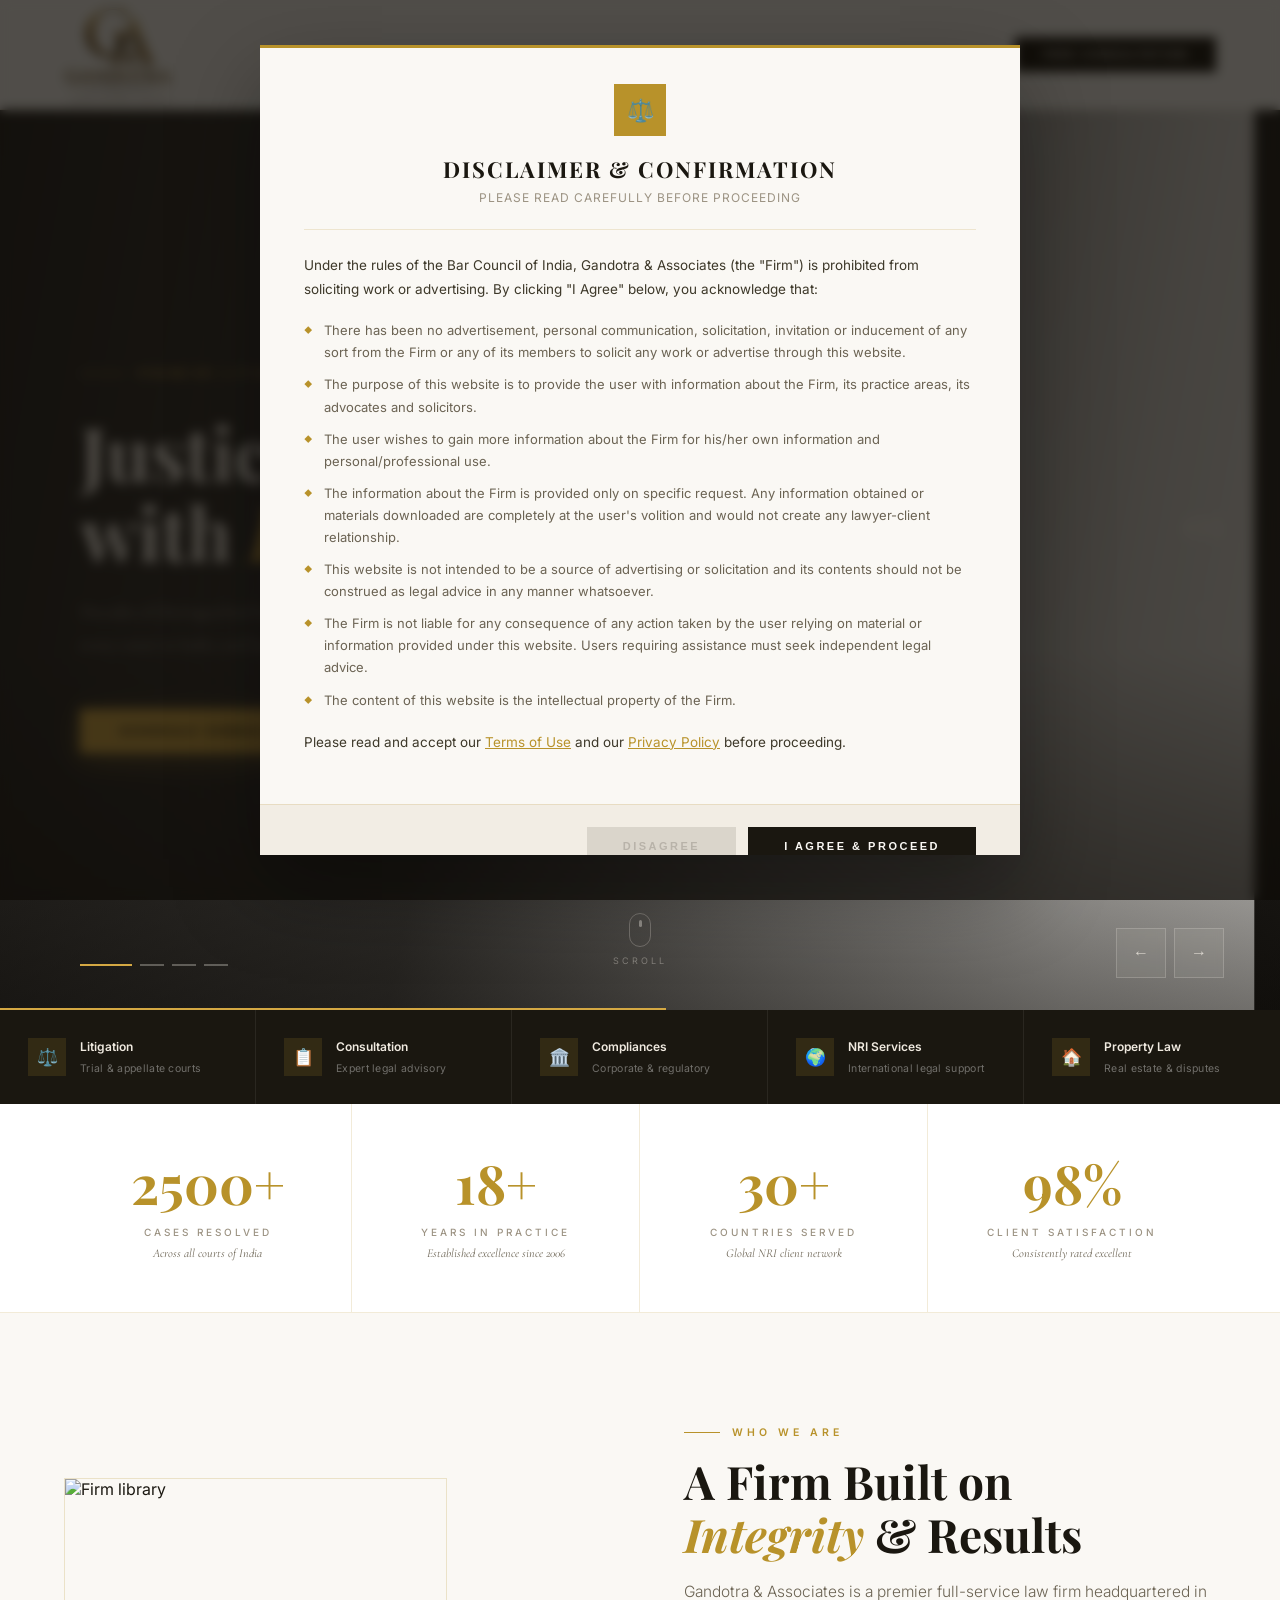
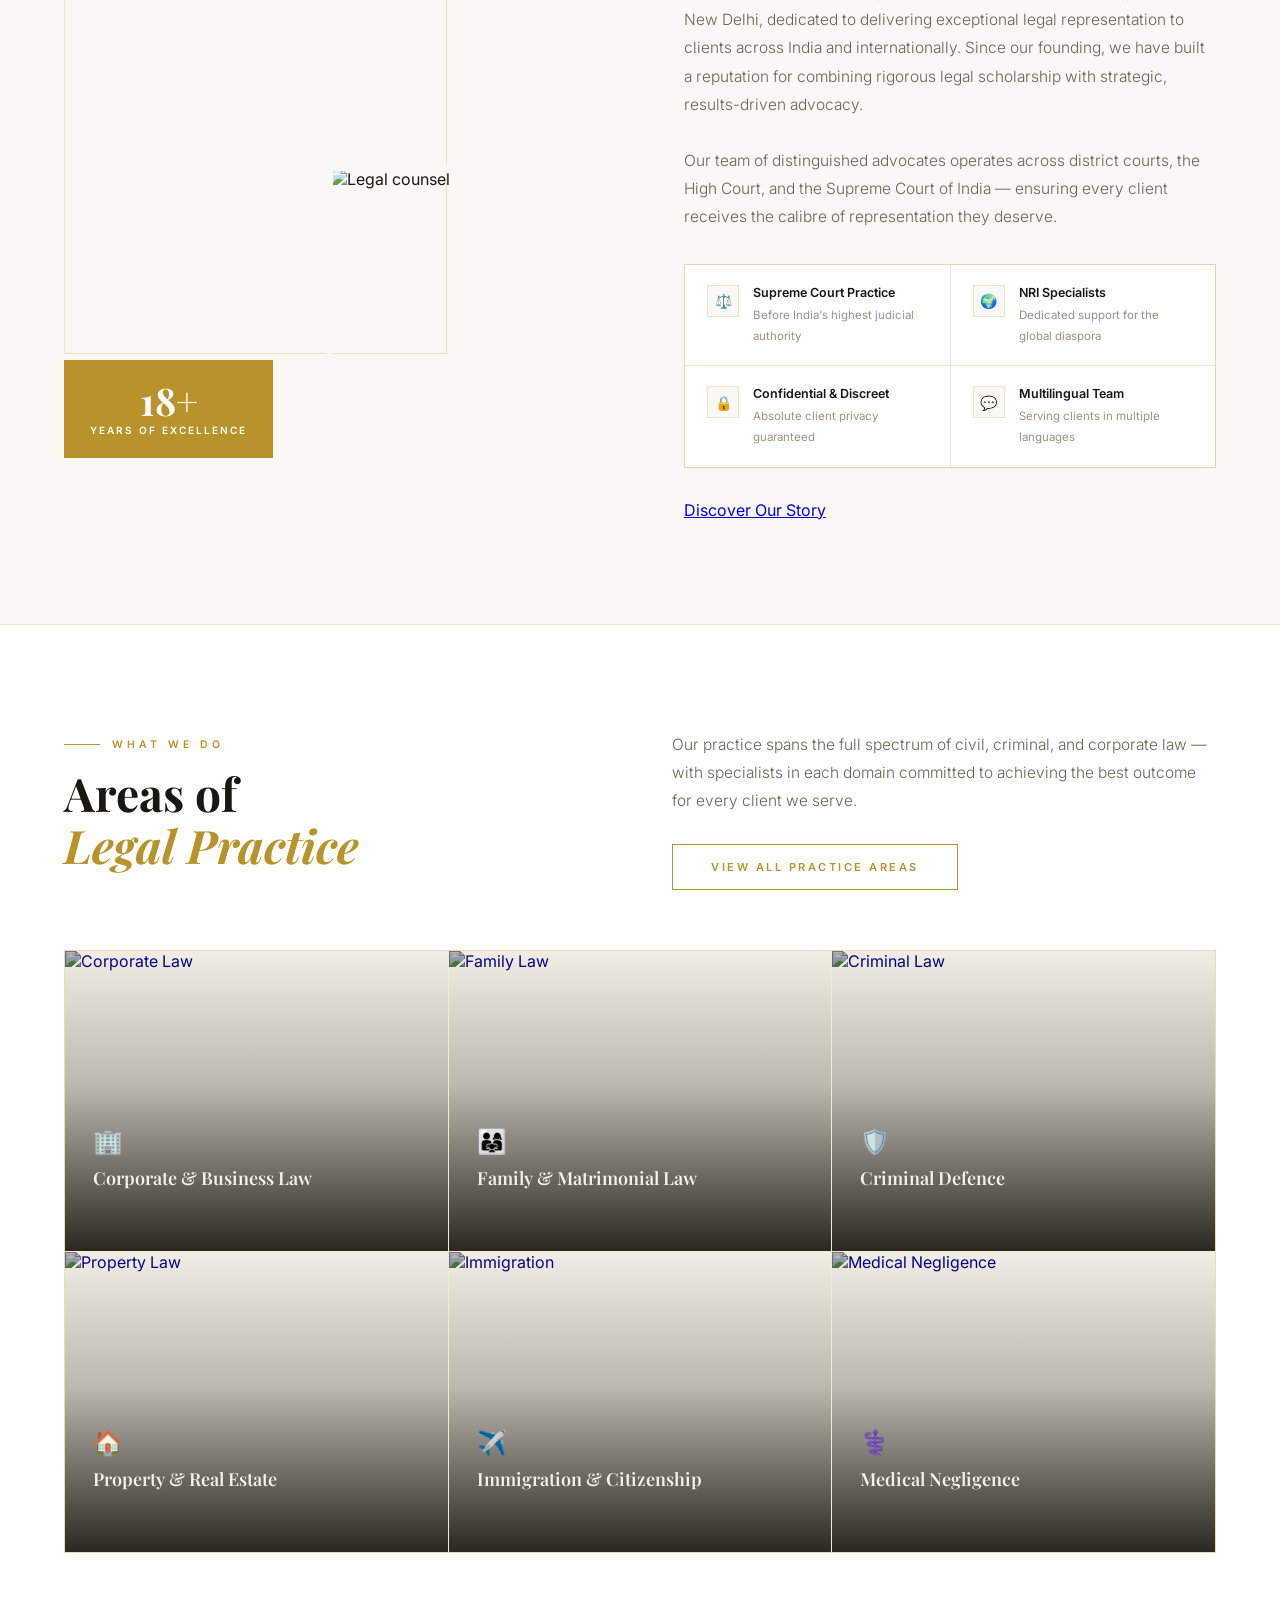
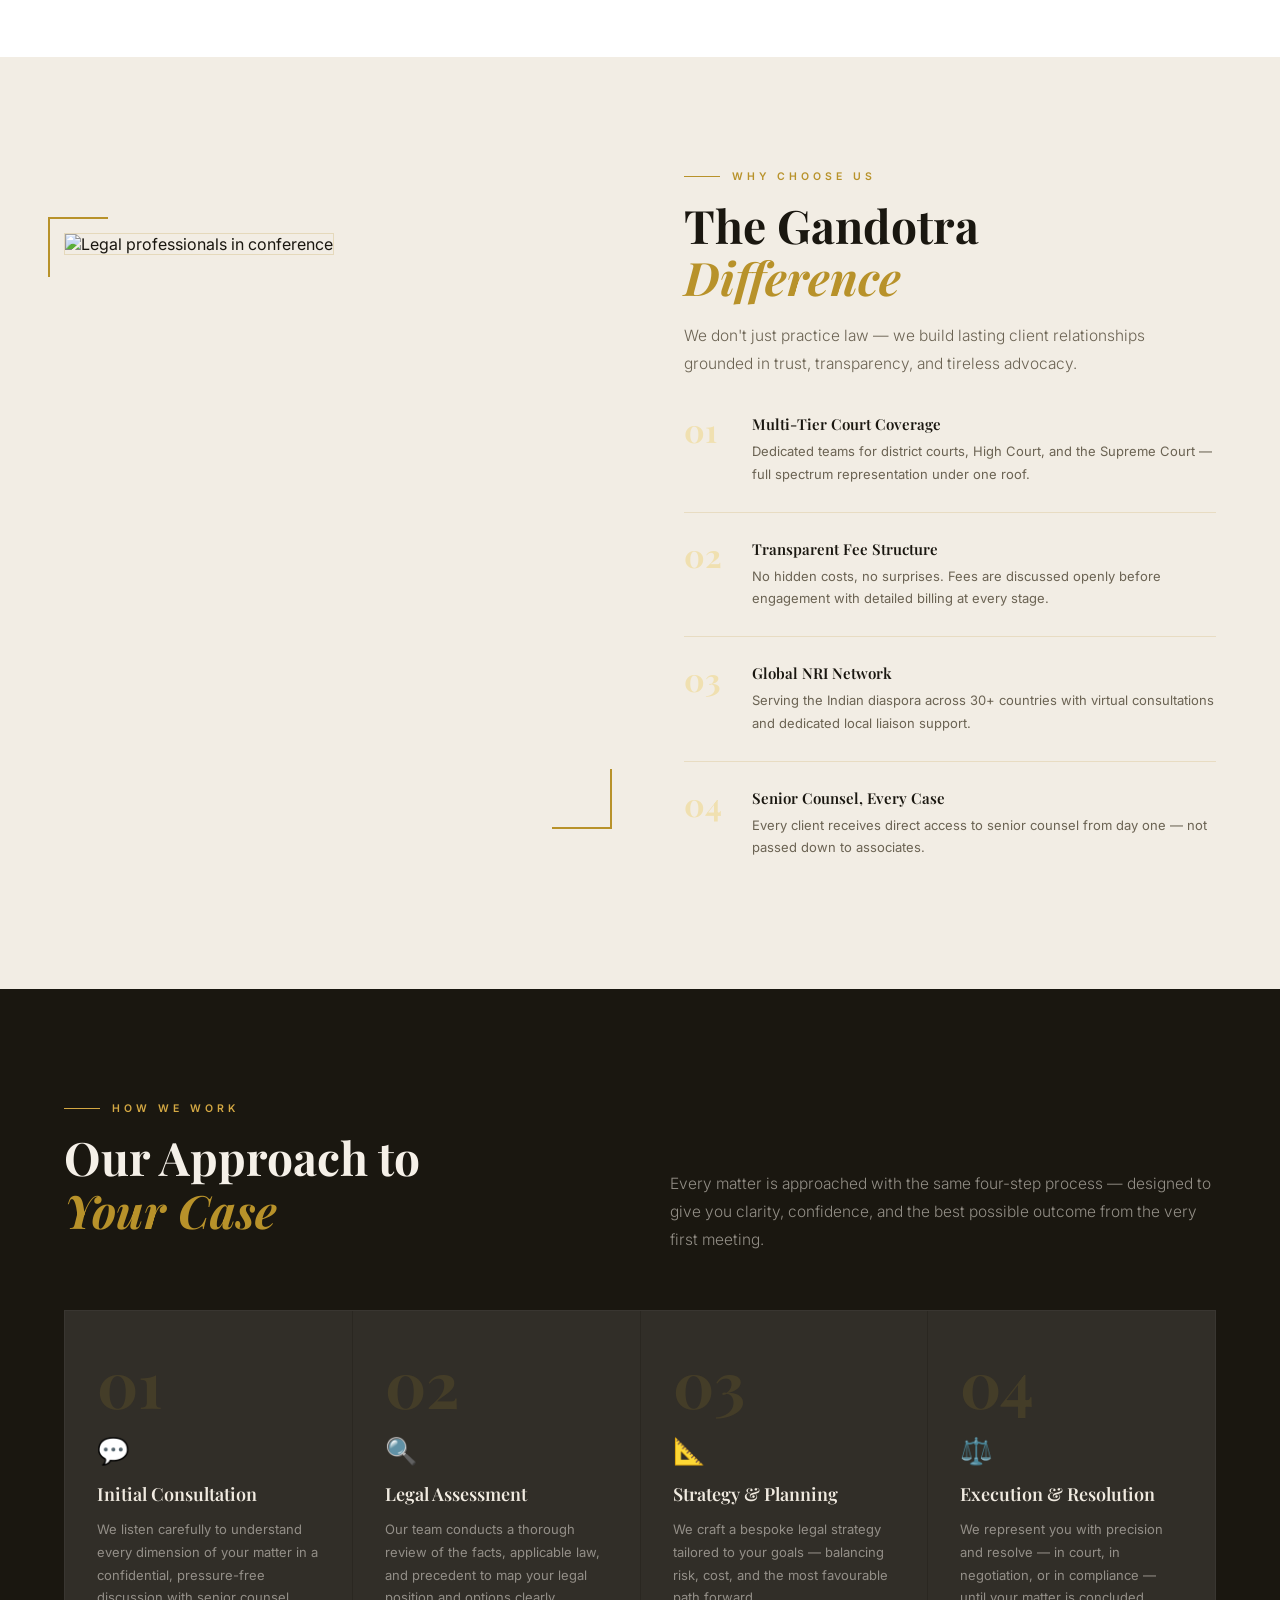
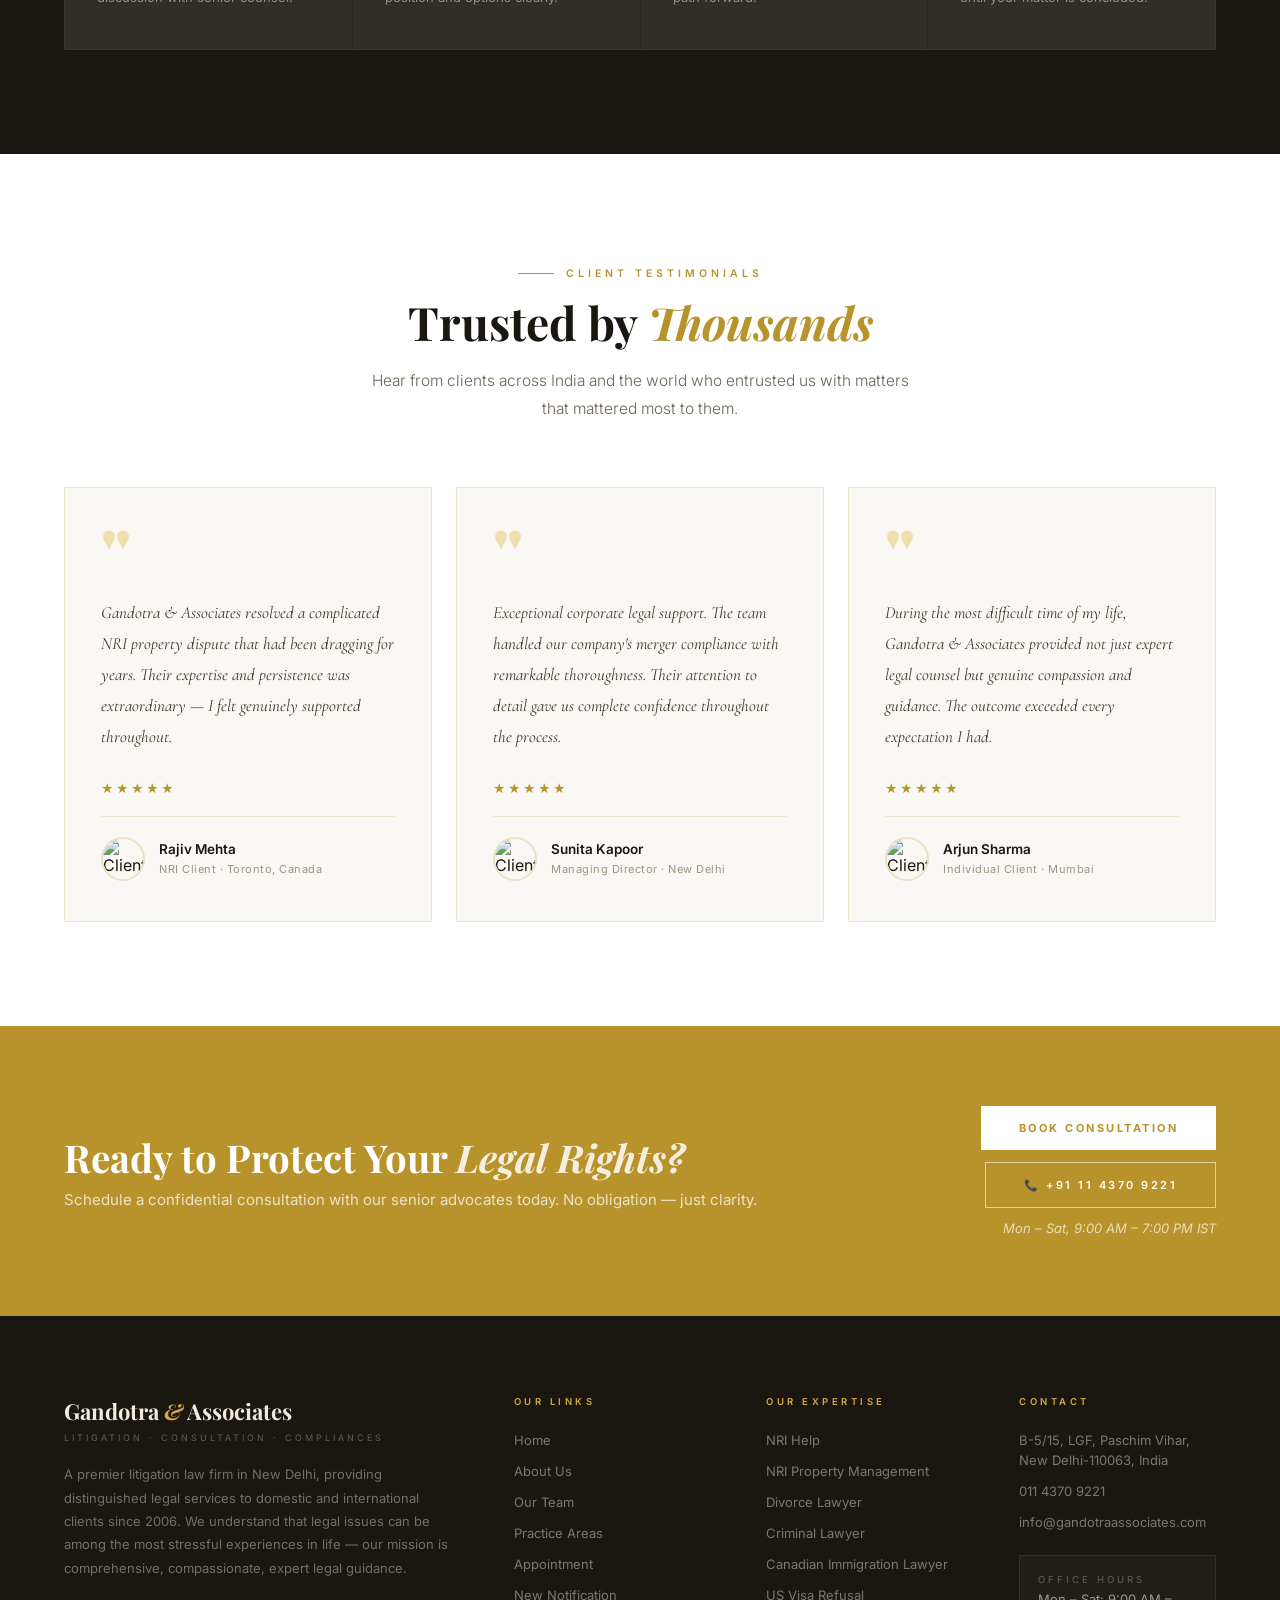
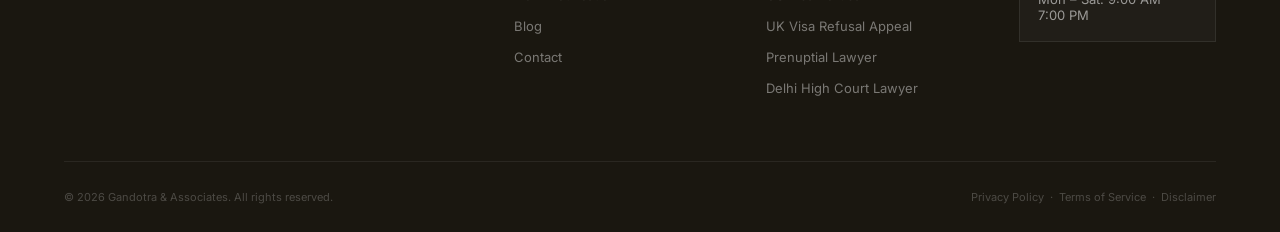
==== commit 48f4857a: "created all other pages for his website" ====
--- a/index.html
+++ b/index.html
@@ -3,696 +3,11 @@
 <head>
 <meta charset="UTF-8">
 <meta name="viewport" content="width=device-width, initial-scale=1.0">
-<title>Gandotra & Associates — Litigation | Consultation | Compliances</title>
+<title>Home | Gandotra & Associates</title>
 <link href="https://fonts.googleapis.com/css2?family=Playfair+Display:ital,wght@0,400;0,600;0,700;0,900;1,400;1,700&family=Inter:wght@300;400;500;600;700&family=Cormorant+Garamond:ital,wght@0,300;0,400;0,600;1,300;1,400&display=swap" rel="stylesheet">
-<style>
-*, *::before, *::after { margin: 0; padding: 0; box-sizing: border-box; }
-
-:root {
-  --cream:       #FAF8F4;
-  --cream-dark:  #F2EDE4;
-  --cream-mid:   #EDE6D8;
-  --white:       #FFFFFF;
-  --gold:        #B8922A;
-  --gold-light:  #D4A843;
-  --gold-pale:   #F0E0B0;
-  --gold-border: rgba(184,146,42,0.22);
-  --ink:         #1A1710;
-  --ink-mid:     #3D3829;
-  --ink-light:   #6B6353;
-  --ink-faint:   #9C9383;
-  --rule:        rgba(184,146,42,0.18);
-}
-
-html { scroll-behavior: smooth; }
-body { background: var(--cream); color: var(--ink); font-family: 'Inter', sans-serif; overflow-x: hidden; }
-
-/* ══════════════════════════════════════════
-   NAVIGATION
-══════════════════════════════════════════ */
-nav {
-  position: fixed; top: 0; left: 0; right: 0; z-index: 200;
-  height: 110px; padding: 0 64px;
-  display: flex; align-items: center; justify-content: space-between;
-  background: rgba(250,248,244,0.96);
-  backdrop-filter: blur(16px);
-  border-bottom: 1px solid var(--rule);
-  transition: height 0.3s, box-shadow 0.3s;
-}
-nav.scrolled { height: 100px; box-shadow: 0 2px 24px rgba(26,23,16,0.08); }
-.nav-brand {
-  display: flex; align-items: center; gap: 14px;
-}
-.nav-logo img{ width: 110px; height:100px; display: block; }
-.nav-divider { width: 1px; height: 36px; background: var(--rule); }
-.nav-links { display: flex; gap: 32px; list-style: none; }
-.nav-links a {
-  text-decoration: none; color: var(--ink-light);
-  font-size: 11.5px; letter-spacing: 1.5px; text-transform: uppercase; font-weight: 500;
-  transition: color 0.25s; position: relative; padding-bottom: 2px;
-}
-.nav-links a::after {
-  content: ''; position: absolute; bottom: -2px; left: 0; right: 0; height: 1px;
-  background: var(--gold); transform: scaleX(0); transition: transform 0.25s;
-}
-.nav-links a:hover { color: var(--gold); }
-.nav-links a:hover::after { transform: scaleX(1); }
-.nav-cta {
-  padding: 11px 28px;
-  background: var(--ink); color: var(--cream);
-  font-size: 10.5px; letter-spacing: 2px; text-transform: uppercase; font-weight: 600;
-  text-decoration: none; transition: background 0.25s;
-}
-.nav-cta:hover { background: var(--gold); }
-
-/* ══════════════════════════════════════════
-   DISCLAIMER MODAL
-══════════════════════════════════════════ */
-.disclaimer-overlay {
-  position: fixed; inset: 0; z-index: 9999;
-  background: rgba(15,12,7,0.72);
-  backdrop-filter: blur(6px);
-  display: flex; align-items: center; justify-content: center;
-  padding: 24px;
-}
-.disclaimer-overlay.hidden { display: none; }
-.disclaimer-modal {
-  background: var(--cream); max-width: 760px; width: 100%;
-  border-top: 3px solid var(--gold);
-  box-shadow: 0 32px 80px rgba(0,0,0,0.35);
-  max-height: 90vh; overflow-y: auto;
-}
-.disclaimer-header {
-  padding: 36px 44px 0;
-  display: flex; flex-direction: column; align-items: center; text-align: center;
-}
-.disclaimer-header .d-icon {
-  width: 52px; height: 52px; background: var(--gold);
-  display: flex; align-items: center; justify-content: center;
-  font-size: 22px; margin-bottom: 18px; color: white;
-}
-.disclaimer-header h2 {
-  font-family: 'Playfair Display', serif;
-  font-size: 22px; font-weight: 700; color: var(--ink);
-  letter-spacing: 2px; text-transform: uppercase; margin-bottom: 6px;
-}
-.disclaimer-header p {
-  font-size: 12px; color: var(--ink-faint); letter-spacing: 1px; text-transform: uppercase;
-}
-.disclaimer-rule { border: none; border-top: 1px solid var(--rule); margin: 24px 44px 0; }
-.disclaimer-body { padding: 24px 44px 32px; }
-.disclaimer-body > p {
-  font-size: 13.5px; line-height: 1.75; color: var(--ink-mid); margin-bottom: 18px;
-}
-.disclaimer-body ul { list-style: none; display: flex; flex-direction: column; gap: 10px; margin-bottom: 20px; }
-.disclaimer-body ul li {
-  display: flex; gap: 12px; align-items: flex-start;
-  font-size: 13px; line-height: 1.7; color: var(--ink-light);
-}
-.disclaimer-body ul li::before {
-  content: '◆'; color: var(--gold); font-size: 8px; flex-shrink: 0; margin-top: 5px;
-}
-.disclaimer-links {
-  font-size: 12.5px; color: var(--ink-faint); margin-top: 16px;
-}
-.disclaimer-links a { color: var(--gold); text-decoration: underline; }
-.disclaimer-footer {
-  padding: 22px 44px 32px;
-  border-top: 1px solid var(--rule);
-  display: flex; justify-content: flex-end; gap: 12px;
-  background: var(--cream-dark);
-}
-.d-btn-agree {
-  padding: 13px 36px; background: var(--ink); color: var(--cream);
-  font-size: 11px; letter-spacing: 2.5px; text-transform: uppercase; font-weight: 700;
-  border: none; cursor: pointer; transition: background 0.25s;
-}
-.d-btn-agree:hover { background: var(--gold); }
-.d-btn-disagree {
-  padding: 13px 36px; background: #C8C2B8; color: #8A847A;
-  font-size: 11px; letter-spacing: 2.5px; text-transform: uppercase; font-weight: 600;
-  border: none; cursor: not-allowed; opacity: 0.55;
-}
-
-/* ══════════════════════════════════════════
-   HERO CAROUSEL
-══════════════════════════════════════════ */
-.hero {
-  position: relative; height: 100vh; min-height: 680px;
-  overflow: hidden; margin-top: 84px;
-}
-.carousel-track {
-  display: flex; width: 400%; height: 100%;
-  transition: transform 0.9s cubic-bezier(0.77,0,0.175,1);
-}
-.carousel-slide {
-  width: 25%; height: 100%; position: relative; flex-shrink: 0;
-}
-.slide-img {
-  position: absolute; inset: 0;
-  background-size: cover; background-position: center;
-  transform: scale(1.04);
-  transition: transform 6s ease;
-}
-.carousel-slide.active .slide-img { transform: scale(1); }
-
-/* Dark cinematic overlay — left side deep, right shows image */
-.slide-img::before {
-  content: '';
-  position: absolute; inset: 0;
-  background:
-    linear-gradient(
-      100deg,
-      rgba(10,8,5,0.90) 0%,
-      rgba(10,8,5,0.78) 38%,
-      rgba(10,8,5,0.45) 62%,
-      rgba(10,8,5,0.15) 85%,
-      rgba(10,8,5,0.04) 100%
-    );
-}
-/* Subtle gold-tinted bottom vignette */
-.slide-img::after {
-  content: '';
-  position: absolute; inset: 0;
-  background: linear-gradient(to top, rgba(10,8,5,0.55) 0%, transparent 40%);
-}
-
-/* Slide backgrounds */
-.slide-1 .slide-img { background-image: url('https://images.unsplash.com/photo-1589829545856-d10d557cf95f?w=1800&q=85'); background-position: center 30%; }
-.slide-2 .slide-img { background-image: url('https://images.unsplash.com/photo-1521587760476-6c12a4b040da?w=1800&q=85'); background-position: center 20%; }
-.slide-3 .slide-img { background-image: url('https://images.unsplash.com/photo-1505664194779-8beaceb93744?w=1800&q=85'); background-position: center center; }
-.slide-4 .slide-img { background-image: url('https://images.unsplash.com/photo-1453945619913-79ec89a82c51?w=1800&q=85'); background-position: center 35%; }
-
-.slide-content {
-  position: relative; z-index: 2;
-  height: 100%; display: flex; flex-direction: column; justify-content: center;
-  padding: 0 80px; max-width: 740px;
-}
-.slide-tag {
-  display: inline-flex; align-items: center; gap: 14px;
-  margin-bottom: 32px;
-}
-.slide-tag-line { width: 44px; height: 1px; background: var(--gold-light); }
-.slide-tag span {
-  font-size: 10.5px; letter-spacing: 4.5px; text-transform: uppercase;
-  color: var(--gold-light); font-weight: 600;
-}
-.slide-content h1 {
-  font-family: 'Playfair Display', serif;
-  font-size: clamp(46px, 5.8vw, 86px);
-  font-weight: 700; line-height: 1.07; color: #F5F0E8;
-  margin-bottom: 24px;
-}
-.slide-content h1 em { font-style: italic; color: var(--gold-light); }
-.slide-content p {
-  font-size: 16px; line-height: 1.82; color: rgba(245,240,232,0.65);
-  max-width: 500px; font-weight: 300; margin-bottom: 48px;
-  font-family: 'Cormorant Garamond', serif; font-size: 18px;
-}
-.slide-actions { display: flex; gap: 16px; align-items: center; }
-
-/* Slide number indicator */
-.slide-counter {
-  position: absolute; top: 50%; right: 56px;
-  transform: translateY(-50%);
-  z-index: 10; text-align: center;
-  display: flex; flex-direction: column; align-items: center; gap: 10px;
-}
-.slide-counter .sc-current {
-  font-family: 'Playfair Display', serif; font-size: 40px;
-  font-weight: 700; color: rgba(245,240,232,0.9); line-height: 1;
-}
-.slide-counter .sc-sep {
-  width: 1px; height: 40px; background: rgba(245,240,232,0.2);
-}
-.slide-counter .sc-total {
-  font-size: 13px; color: rgba(245,240,232,0.35); font-weight: 500;
-  letter-spacing: 1px;
-}
-
-/* Carousel controls */
-.carousel-dots {
-  position: absolute; bottom: 44px; left: 80px;
-  display: flex; gap: 8px; z-index: 10; align-items: center;
-}
-.dot {
-  width: 24px; height: 2px; background: rgba(245,240,232,0.3);
-  cursor: pointer; transition: all 0.35s;
-}
-.dot.active { background: var(--gold-light); width: 52px; }
-.carousel-arrows {
-  position: absolute; bottom: 32px; right: 56px;
-  display: flex; gap: 8px; z-index: 10;
-}
-.arrow-btn {
-  width: 50px; height: 50px;
-  border: 1px solid rgba(245,240,232,0.2);
-  background: rgba(245,240,232,0.06);
-  backdrop-filter: blur(4px);
-  cursor: pointer;
-  display: flex; align-items: center; justify-content: center;
-  font-size: 16px; color: rgba(245,240,232,0.75); transition: all 0.25s;
-}
-.arrow-btn:hover {
-  background: var(--gold); border-color: var(--gold); color: white;
-}
-.carousel-progress {
-  position: absolute; bottom: 0; left: 0;
-  height: 2px; background: var(--gold-light);
-  z-index: 10;
-}
-
-/* Scroll hint */
-.hero-scroll-hint {
-  position: absolute; bottom: 44px; left: 50%; transform: translateX(-50%);
-  z-index: 10; display: flex; flex-direction: column; align-items: center; gap: 8px;
-  font-size: 9px; letter-spacing: 3px; text-transform: uppercase;
-  color: rgba(245,240,232,0.35);
-}
-.scroll-mouse {
-  width: 22px; height: 34px; border: 1px solid rgba(245,240,232,0.25);
-  border-radius: 11px; display: flex; justify-content: center; padding-top: 6px;
-}
-.scroll-mouse::after {
-  content: ''; width: 3px; height: 7px;
-  background: rgba(245,240,232,0.4); border-radius: 2px;
-  animation: scrollDrop 1.8s ease-in-out infinite;
-}
-@keyframes scrollDrop {
-  0%,100% { opacity: 0.4; transform: translateY(0); }
-  50% { opacity: 1; transform: translateY(6px); }
-}
-
-/* ══════════════════════════════════════════
-   BUTTONS
-══════════════════════════════════════════ */
-.btn-hero-primary {
-  padding: 15px 40px; background: var(--gold-light); color: #0A0805;
-  font-size: 11px; letter-spacing: 2.5px; text-transform: uppercase; font-weight: 700;
-  text-decoration: none; display: inline-block; border: none; cursor: pointer;
-  transition: background 0.25s, box-shadow 0.25s;
-  box-shadow: 0 6px 28px rgba(212,168,67,0.38);
-}
-.btn-hero-primary:hover { background: #E8C87A; box-shadow: 0 8px 36px rgba(212,168,67,0.55); }
-.btn-hero-outline {
-  padding: 14px 40px; border: 1px solid rgba(245,240,232,0.35);
-  color: rgba(245,240,232,0.85); font-size: 11px; letter-spacing: 2.5px;
-  text-transform: uppercase; font-weight: 600;
-  text-decoration: none; display: inline-block; background: rgba(245,240,232,0.06);
-  backdrop-filter: blur(4px); cursor: pointer; transition: all 0.25s;
-}
-.btn-hero-outline:hover { border-color: var(--gold-light); color: var(--gold-light); background: rgba(212,168,67,0.08); }
-.btn-gold-outline {
-  padding: 15px 38px; border: 1.5px solid var(--gold);
-  color: var(--gold); font-size: 11px; letter-spacing: 2.5px;
-  text-transform: uppercase; font-weight: 600;
-  text-decoration: none; display: inline-block; background: transparent;
-  cursor: pointer; transition: all 0.25s;
-}
-.btn-gold-outline:hover { background: var(--gold); color: var(--white); }
-.btn-gold {
-  padding: 15px 38px;
-  background: var(--gold); color: var(--white);
-  font-size: 11px; letter-spacing: 2.5px; text-transform: uppercase; font-weight: 600;
-  text-decoration: none; display: inline-block; border: none; cursor: pointer;
-  transition: background 0.25s;
-}
-.btn-gold:hover { background: var(--ink); }
-
-/* ══════════════════════════════════════════
-   SERVICES STRIP
-══════════════════════════════════════════ */
-.services-strip {
-  background: var(--ink);
-  display: grid; grid-template-columns: repeat(5, 1fr);
-}
-.strip-item {
-  padding: 28px 28px;
-  border-right: 1px solid rgba(255,255,255,0.07);
-  display: flex; align-items: center; gap: 14px;
-  transition: background 0.25s; cursor: default;
-}
-.strip-item:last-child { border-right: none; }
-.strip-item:hover { background: rgba(184,146,42,0.12); }
-.strip-icon-wrap {
-  width: 38px; height: 38px; background: rgba(184,146,42,0.15);
-  display: flex; align-items: center; justify-content: center;
-  font-size: 17px; flex-shrink: 0;
-}
-.strip-label strong { display: block; font-size: 12px; font-weight: 600; color: #F0EAE0; margin-bottom: 2px; }
-.strip-label span { font-size: 10.5px; color: rgba(255,255,255,0.38); letter-spacing: 0.3px; }
-
-/* ══════════════════════════════════════════
-   STATS
-══════════════════════════════════════════ */
-.stats-section {
-  background: var(--white); padding: 0 64px;
-  display: grid; grid-template-columns: repeat(4,1fr);
-  border-bottom: 1px solid var(--rule);
-}
-.stat-item {
-  padding: 52px 0; text-align: center;
-  border-right: 1px solid var(--rule);
-  transition: background 0.25s;
-}
-.stat-item:last-child { border-right: none; }
-.stat-item:hover { background: rgba(184,146,42,0.03); }
-.stat-number {
-  font-family: 'Playfair Display', serif;
-  font-size: 54px; font-weight: 700; color: var(--gold);
-  display: block; line-height: 1; margin-bottom: 10px;
-}
-.stat-label {
-  font-size: 10px; letter-spacing: 3px; text-transform: uppercase;
-  color: var(--ink-faint); font-weight: 500;
-}
-.stat-desc {
-  font-size: 12px; color: var(--ink-light); margin-top: 6px;
-  font-family: 'Cormorant Garamond', serif; font-style: italic;
-}
-
-/* ══════════════════════════════════════════
-   SECTION UTILITIES
-══════════════════════════════════════════ */
-.section-tag {
-  display: inline-flex; align-items: center; gap: 12px; margin-bottom: 16px;
-}
-.section-tag-line { width: 36px; height: 1px; background: var(--gold); }
-.section-tag span {
-  font-size: 10.5px; letter-spacing: 4px; text-transform: uppercase;
-  color: var(--gold); font-weight: 600;
-}
-.section-h2 {
-  font-family: 'Playfair Display', serif;
-  font-size: clamp(30px, 3.6vw, 50px);
-  font-weight: 700; color: var(--ink); line-height: 1.14; margin-bottom: 18px;
-}
-.section-h2 em { font-style: italic; color: var(--gold); }
-.section-body {
-  font-size: 15.5px; line-height: 1.82; color: var(--ink-light); font-weight: 300;
-}
-.gold-rule {
-  border: none; border-top: 1px solid var(--rule); margin: 0;
-}
-.reveal { opacity: 0; transform: translateY(24px); transition: opacity 0.6s ease, transform 0.6s ease; }
-.reveal.visible { opacity: 1; transform: none; }
-
-/* ══════════════════════════════════════════
-   ABOUT
-══════════════════════════════════════════ */
-.about-section {
-  background: var(--cream); padding: 104px 64px;
-  display: grid; grid-template-columns: 1fr 1fr; gap: 88px; align-items: center;
-}
-.about-images { position: relative; height: 580px; }
-.about-img-main {
-  position: absolute; left: 0; top: 0;
-  width: 72%; height: 82%; object-fit: cover;
-  border: 1px solid var(--gold-border);
-}
-.about-img-secondary {
-  position: absolute; right: 0; bottom: 0;
-  width: 50%; height: 50%; object-fit: cover;
-  border: 1px solid var(--gold-border);
-  outline: 6px solid var(--cream); outline-offset: -3px;
-  box-shadow: 0 0 0 1px var(--gold-border);
-}
-.about-badge {
-  position: absolute; left: 0; bottom: 0;
-  background: var(--gold); color: var(--white);
-  padding: 22px 26px; text-align: center; z-index: 2;
-}
-.about-badge strong {
-  font-family: 'Playfair Display', serif;
-  font-size: 38px; display: block; font-weight: 700; line-height: 1;
-}
-.about-badge span { font-size: 10px; letter-spacing: 2px; text-transform: uppercase; font-weight: 600; display: block; margin-top: 4px; }
-.about-text .section-body { margin-bottom: 28px; }
-.about-features {
-  display: grid; grid-template-columns: 1fr 1fr; gap: 1px;
-  background: var(--rule); border: 1px solid var(--rule);
-  margin: 32px 0;
-}
-.feat-item {
-  background: var(--white); padding: 20px 22px;
-  display: flex; gap: 14px; align-items: flex-start;
-}
-.feat-icon {
-  width: 32px; height: 32px; background: var(--cream);
-  border: 1px solid var(--gold-border);
-  display: flex; align-items: center; justify-content: center;
-  font-size: 14px; flex-shrink: 0;
-}
-.feat-body strong { display: block; font-size: 12.5px; font-weight: 600; color: var(--ink); margin-bottom: 3px; }
-.feat-body span { font-size: 11.5px; color: var(--ink-faint); line-height: 1.5; }
-
-/* ══════════════════════════════════════════
-   PRACTICE AREAS
-══════════════════════════════════════════ */
-.practice-section { background: var(--white); padding: 104px 64px; }
-.practice-header {
-  display: grid; grid-template-columns: 1fr 1fr; gap: 64px;
-  align-items: end; margin-bottom: 60px;
-}
-.practice-grid { display: grid; grid-template-columns: repeat(3,1fr); gap: 1px; background: var(--rule); border: 1px solid var(--rule); }
-.practice-card {
-  position: relative; overflow: hidden; height: 300px; cursor: pointer; background: var(--cream-dark);
-}
-.practice-card img {
-  width: 100%; height: 100%; object-fit: cover;
-  transition: transform 0.55s ease; filter: brightness(0.72) saturate(0.8);
-}
-.practice-card:hover img { transform: scale(1.06); filter: brightness(0.45) saturate(0.6); }
-.practice-overlay {
-  position: absolute; inset: 0;
-  background: linear-gradient(to top, rgba(26,23,16,0.92) 0%, rgba(26,23,16,0.25) 55%, transparent 100%);
-  display: flex; flex-direction: column; justify-content: flex-end; padding: 28px;
-}
-.practice-card:hover .practice-overlay {
-  background: linear-gradient(to top, rgba(26,23,16,0.97) 0%, rgba(26,23,16,0.65) 100%);
-}
-.practice-card-icon { font-size: 24px; margin-bottom: 10px; display: block; }
-.practice-card h3 {
-  font-family: 'Playfair Display', serif;
-  font-size: 18px; font-weight: 600; color: #F5F0E8; margin-bottom: 0;
-}
-.practice-card p {
-  font-size: 12.5px; color: rgba(245,240,232,0.62); line-height: 1.65; margin-top: 8px;
-  max-height: 0; overflow: hidden; transition: max-height 0.4s ease, opacity 0.4s;
-  opacity: 0;
-}
-.practice-card:hover p { max-height: 70px; opacity: 1; }
-.practice-card-arrow {
-  font-size: 10.5px; letter-spacing: 2px; text-transform: uppercase;
-  color: var(--gold-light); font-weight: 600; margin-top: 12px; display: block;
-  opacity: 0; transition: opacity 0.35s;
-}
-.practice-card:hover .practice-card-arrow { opacity: 1; }
-
-/* ══════════════════════════════════════════
-   WHY SECTION
-══════════════════════════════════════════ */
-.why-section {
-  background: var(--cream-dark); padding: 104px 64px;
-  display: grid; grid-template-columns: 1fr 1fr; gap: 88px; align-items: center;
-}
-.why-image-wrap { position: relative; height: 580px; }
-.why-img { width: 100%; height: 100%; object-fit: cover; border: 1px solid var(--gold-border); }
-.corner-mark {
-  position: absolute; width: 60px; height: 60px;
-  pointer-events: none;
-}
-.corner-mark.tl { top: -16px; left: -16px; border-top: 2px solid var(--gold); border-left: 2px solid var(--gold); }
-.corner-mark.br { bottom: -16px; right: -16px; border-bottom: 2px solid var(--gold); border-right: 2px solid var(--gold); }
-.why-points { display: flex; flex-direction: column; }
-.why-point {
-  display: flex; gap: 24px; padding: 26px 0;
-  border-bottom: 1px solid var(--rule); align-items: flex-start;
-  transition: padding-left 0.25s;
-}
-.why-point:first-child { padding-top: 0; }
-.why-point:last-child { border-bottom: none; }
-.why-point:hover { padding-left: 8px; }
-.why-num {
-  font-family: 'Playfair Display', serif; font-size: 32px;
-  font-weight: 700; color: var(--gold-pale); line-height: 1; flex-shrink: 0; width: 44px;
-  transition: color 0.25s;
-}
-.why-point:hover .why-num { color: var(--gold); }
-.why-point h4 { font-size: 15px; font-weight: 600; color: var(--ink); margin-bottom: 6px; font-family: 'Playfair Display', serif; }
-.why-point p { font-size: 13px; line-height: 1.75; color: var(--ink-light); }
-
-/* ══════════════════════════════════════════
-   PROCESS / HOW WE WORK
-══════════════════════════════════════════ */
-.process-section { background: var(--ink); padding: 104px 64px; }
-.process-section .section-h2 { color: #F5F0E8; }
-.process-section .section-body { color: rgba(245,240,232,0.55); }
-.process-section .section-tag span { color: var(--gold-light); }
-.process-section .section-tag-line { background: var(--gold-light); }
-.process-grid {
-  display: grid; grid-template-columns: repeat(4,1fr); gap: 1px;
-  background: rgba(255,255,255,0.07); border: 1px solid rgba(255,255,255,0.07);
-  margin-top: 56px;
-}
-
-.process-card {
-  background: rgba(255,255,255,0.03); padding: 40px 32px;
-  border-right: none; position: relative;
-  transition: background 0.25s;
-}
-.process-card:hover { background: rgba(184,146,42,0.07); }
-.process-step {
-  font-family: 'Playfair Display', serif; font-size: 64px;
-  font-weight: 700; color: rgba(184,146,42,0.15); line-height: 1;
-  margin-bottom: 20px; display: block;
-}
-.process-card h4 {
-  font-family: 'Playfair Display', serif; font-size: 18px; font-weight: 600;
-  color: #F0EAE0; margin-bottom: 12px;
-}
-.process-card p { font-size: 13px; line-height: 1.75; color: rgba(245,240,232,0.5); }
-.process-icon { font-size: 26px; display: block; margin-bottom: 16px; }
-
-/* ══════════════════════════════════════════
-   TESTIMONIALS
-══════════════════════════════════════════ */
-.testimonials-section { background: var(--white); padding: 104px 64px; }
-.testimonials-header { text-align: center; margin-bottom: 64px; }
-.testimonials-header .section-tag { justify-content: center; }
-.testimonials-grid { display: grid; grid-template-columns: repeat(3,1fr); gap: 24px; }
-.testimonial-card {
-  background: var(--cream); padding: 40px 36px;
-  border: 1px solid var(--rule); position: relative;
-  transition: border-color 0.25s, box-shadow 0.25s;
-}
-.testimonial-card:hover { border-color: var(--gold); box-shadow: 0 8px 40px rgba(184,146,42,0.08); }
-.t-quote-mark {
-  font-family: 'Playfair Display', serif; font-size: 72px; font-weight: 900;
-  color: var(--gold-pale); line-height: 0.7; display: block; margin-bottom: 20px;
-}
-.t-text {
-  font-family: 'Cormorant Garamond', serif; font-size: 17px; font-style: italic;
-  line-height: 1.82; color: var(--ink-mid); margin-bottom: 28px;
-}
-.t-stars { color: var(--gold); font-size: 12px; letter-spacing: 2px; margin-bottom: 20px; }
-.t-rule { border: none; border-top: 1px solid var(--rule); margin-bottom: 20px; }
-.t-author { display: flex; align-items: center; gap: 14px; }
-.t-avatar {
-  width: 44px; height: 44px; border-radius: 50%; object-fit: cover;
-  border: 2px solid var(--gold-border);
-}
-.t-name { font-size: 13.5px; font-weight: 600; color: var(--ink); display: block; }
-.t-role { font-size: 11px; color: var(--ink-faint); letter-spacing: 0.5px; }
-
-/* ══════════════════════════════════════════
-   CTA BAND
-══════════════════════════════════════════ */
-.cta-section {
-  background: var(--gold); padding: 80px 64px;
-  display: grid; grid-template-columns: 1fr auto; gap: 48px; align-items: center;
-}
-.cta-section h2 {
-  font-family: 'Playfair Display', serif; font-size: clamp(26px, 3vw, 42px);
-  font-weight: 700; color: var(--white); line-height: 1.2;
-}
-.cta-section h2 em { font-style: italic; opacity: 0.85; }
-.cta-section p { font-size: 15px; color: rgba(255,255,255,0.75); margin-top: 10px; }
-.cta-actions { display: flex; flex-direction: column; gap: 12px; align-items: flex-end; }
-.btn-white {
-  padding: 15px 38px; background: var(--white); color: var(--gold);
-  font-size: 11px; letter-spacing: 2.5px; text-transform: uppercase; font-weight: 700;
-  text-decoration: none; display: inline-block; cursor: pointer; border: none;
-  transition: background 0.25s, color 0.25s;
-}
-.btn-white:hover { background: var(--ink); color: var(--white); }
-.btn-white-outline {
-  padding: 15px 38px; border: 1.5px solid rgba(255,255,255,0.55);
-  color: var(--white); font-size: 11px; letter-spacing: 2.5px;
-  text-transform: uppercase; font-weight: 600;
-  text-decoration: none; display: inline-block; background: transparent;
-  cursor: pointer; transition: all 0.25s;
-}
-.btn-white-outline:hover { background: rgba(255,255,255,0.12); border-color: white; }
-.cta-phone { font-size: 13px; color: rgba(255,255,255,0.7); font-style: italic; }
-
-/* ══════════════════════════════════════════
-   FOOTER
-══════════════════════════════════════════ */
-footer {
-  background: var(--ink); padding: 80px 64px 0;
-}
-.footer-grid {
-  display: grid; grid-template-columns: 2fr 1fr 1fr 1fr; gap: 56px;
-  padding-bottom: 64px; border-bottom: 1px solid rgba(255,255,255,0.07);
-}
-.footer-brand-name {
-  font-family: 'Playfair Display', serif; font-size: 22px; font-weight: 700;
-  color: #F0EAE0; margin-bottom: 6px;
-}
-.footer-brand-name span { color: var(--gold-light); font-style: italic; }
-.footer-brand-tag {
-  font-size: 9px; letter-spacing: 3px; text-transform: uppercase;
-  color: rgba(255,255,255,0.3); margin-bottom: 20px; display: block;
-}
-.footer-brand p { font-size: 13px; line-height: 1.8; color: rgba(255,255,255,0.38); }
-.footer-col-head {
-  font-size: 9.5px; letter-spacing: 3.5px; text-transform: uppercase;
-  color: var(--gold-light); font-weight: 600; margin-bottom: 22px;
-}
-.footer-col ul { list-style: none; display: flex; flex-direction: column; gap: 11px; }
-.footer-col a {
-  text-decoration: none; font-size: 13px; color: rgba(255,255,255,0.42);
-  transition: color 0.25s;
-}
-.footer-col a:hover { color: var(--gold-light); }
-.footer-bottom {
-  padding: 28px 0; display: flex;
-  justify-content: space-between; align-items: center;
-  font-size: 11px; color: rgba(255,255,255,0.22);
-}
-.footer-bottom a { color: inherit; text-decoration: none; transition: color 0.25s; }
-.footer-bottom a:hover { color: var(--gold-light); }
-
-/* ══════════════════════════════════════════
-   RESPONSIVE
-══════════════════════════════════════════ */
-@media (max-width: 960px) {
-  nav { padding: 0 24px; }
-  .nav-links { display: none; }
-  .hero { margin-top: 84px; }
-  .slide-content { padding: 0 28px; }
-  .services-strip { grid-template-columns: 1fr 1fr; }
-  .stats-section { grid-template-columns: 1fr 1fr; padding: 0 24px; }
-  .stat-item { border-right: none; border-bottom: 1px solid var(--rule); }
-  .about-section, .why-section { grid-template-columns: 1fr; padding: 64px 24px; gap: 48px; }
-  .about-images { height: 340px; }
-  .practice-section, .testimonials-section, .process-section { padding: 64px 24px; }
-  .practice-header { grid-template-columns: 1fr; gap: 24px; }
-  .practice-grid { grid-template-columns: 1fr; }
-  .process-grid { grid-template-columns: 1fr 1fr; }
-  .testimonials-grid { grid-template-columns: 1fr; }
-  .cta-section { grid-template-columns: 1fr; padding: 56px 24px; }
-  .cta-actions { align-items: flex-start; }
-  .footer-grid { grid-template-columns: 1fr 1fr; gap: 36px; padding: 48px 0; }
-  footer { padding: 48px 24px 0; }
-  .carousel-dots { left: 28px; }
-  .carousel-arrows { right: 28px; }
-}
-
-@media (max-width: 600px) {
-  .services-strip { grid-template-columns: 1fr; }
-  .about-features { grid-template-columns: 1fr; }
-  .process-grid { grid-template-columns: 1fr; }
-  .stats-section { grid-template-columns: 1fr; }
-  .nav-cta{display: none;}
-  .footer-grid { grid-template-columns: 1fr; gap: 24px; }
-  .process-div { grid-template-columns: 1fr !important; }
-}
-</style>
+<link rel="stylesheet" href="assets/style.css">
 </head>
 <body>
-
 <!-- ══ DISCLAIMER MODAL ══ -->
 <div class="disclaimer-overlay" id="disclaimerOverlay">
   <div class="disclaimer-modal">
@@ -721,26 +36,35 @@
     </div>
   </div>
 </div>
-
 <!-- ══ NAVIGATION ══ -->
 <nav id="site-nav">
-  <div class="nav-brand">
-    <a href="" class="nav-logo">
-      <img src="new_logo.png" alt="">
-    </a>
-  </div>
+  <a href="index.html" class="nav-brand" style="text-decoration:none;">
+    <img src="logo.png" alt="Gandotra & Associates Logo" class="nav-logo-img" />
+  </a>
   <div class="nav-divider"></div>
   <ul class="nav-links">
-    <li><a href="#">Home</a></li>
-    <li><a href="#">About</a></li>
-    <li><a href="#">Practice Areas</a></li>
-    <li><a href="#">Our Team</a></li>
-    <li><a href="#">Blog</a></li>
-    <li><a href="#">Contact</a></li>
+    <li><a href="index.html" class="active">Home</a></li>
+    <li><a href="about.html" class="">About</a></li>
+    <li><a href="practice-areas.html" class="">Practice Areas</a></li>
+    <li class="has-dropdown">
+      <a href="#" class="">Expertise ▾</a>
+      <div class="dropdown-menu">
+        <a href="nri-help.html">NRI Help</a>
+        <a href="nri-property-management.html">NRI Property Management</a>
+        <a href="divorce-lawyer.html">Divorce Lawyer</a>
+        <a href="criminal-lawyer.html">Criminal Lawyer</a>
+        <a href="canadian-immigration-lawyer.html">Canadian Immigration Lawyer</a>
+        <a href="us-visa-refusal.html">US Visa Refusal</a>
+        <a href="uk-visa-refusal-appeal.html">UK Visa Refusal Appeal</a>
+        <a href="prenuptial-lawyer.html">Prenuptial Lawyer in India</a>
+        <a href="delhi-high-court-lawyer.html">Delhi High Court Lawyer</a>
+      </div>
+    </li>
+    <li><a href="team.html" class="">Our Team</a></li>
+    <li><a href="contact.html" class="">Contact</a></li>
   </ul>
-  <a href="#cta" class="nav-cta">Free Consultation</a>
+  <a href="contact.html" class="nav-cta">Free Consultation</a>
 </nav>
-
 <!-- ══ HERO CAROUSEL ══ -->
 <div class="hero" id="hero">
   <div class="carousel-track" id="carouselTrack">
@@ -938,7 +262,7 @@
         <div class="feat-body"><strong>Multilingual Team</strong><span>Serving clients in multiple languages</span></div>
       </div>
     </div>
-    <a href="#" class="btn-dark">Discover Our Story</a>
+    <a href="about.html" class="btn-dark">Discover Our Story</a>
   </div>
 </section>
 
@@ -959,11 +283,11 @@
         Our practice spans the full spectrum of civil, criminal, and corporate law — with specialists in each domain committed to achieving the best outcome for every client we serve.
       </p>
       <br>
-      <a href="#" class="btn-gold-outline" style="margin-top:8px;">View All Practice Areas</a>
+      <a href="practice-areas.html" class="btn-gold-outline" style="margin-top:8px;">View All Practice Areas</a>
     </div>
   </div>
   <div class="practice-grid">
-    <div class="practice-card">
+    <a href="practice-areas.html" class="practice-card" style="text-decoration:none; display:block;">
       <img src="https://images.unsplash.com/photo-1589829085413-56de8ae18c73?w=700&q=80" alt="Corporate Law" />
       <div class="practice-overlay">
         <span class="practice-card-icon">🏢</span>
@@ -971,8 +295,8 @@
         <p>Incorporations, mergers, contracts, commercial disputes, and ongoing regulatory compliance.</p>
         <span class="practice-card-arrow">Explore Practice →</span>
       </div>
-    </div>
-    <div class="practice-card">
+    </a>
+    <a href="divorce-lawyer.html" class="practice-card" style="text-decoration:none; display:block;">
       <img src="https://images.unsplash.com/photo-1491841550275-ad7854e35ca6?w=700&q=80" alt="Family Law" />
       <div class="practice-overlay">
         <span class="practice-card-icon">👨‍👩‍👧</span>
@@ -980,8 +304,8 @@
         <p>Divorce, child custody, maintenance, and matrimonial disputes handled with sensitivity.</p>
         <span class="practice-card-arrow">Explore Practice →</span>
       </div>
-    </div>
-    <div class="practice-card">
+    </a>
+    <a href="criminal-lawyer.html" class="practice-card" style="text-decoration:none; display:block;">
       <img src="https://images.unsplash.com/photo-1505664194779-8beaceb93744?w=700&q=80" alt="Criminal Law" />
       <div class="practice-overlay">
         <span class="practice-card-icon">🛡️</span>
@@ -989,8 +313,8 @@
         <p>Strategic defence from FIR through trial and appeal — protecting your freedom and reputation.</p>
         <span class="practice-card-arrow">Explore Practice →</span>
       </div>
-    </div>
-    <div class="practice-card">
+    </a>
+    <a href="nri-property-management.html" class="practice-card" style="text-decoration:none; display:block;">
       <img src="https://images.unsplash.com/photo-1448630360428-65456885c650?w=700&q=80" alt="Property Law" />
       <div class="practice-overlay">
         <span class="practice-card-icon">🏠</span>
@@ -998,8 +322,8 @@
         <p>Title searches, inheritance, property disputes, and NRI property management end-to-end.</p>
         <span class="practice-card-arrow">Explore Practice →</span>
       </div>
-    </div>
-    <div class="practice-card">
+    </a>
+    <a href="canadian-immigration-lawyer.html" class="practice-card" style="text-decoration:none; display:block;">
       <img src="https://images.unsplash.com/photo-1436491865332-7a61a109cc05?w=700&q=80" alt="Immigration" />
       <div class="practice-overlay">
         <span class="practice-card-icon">✈️</span>
@@ -1007,8 +331,8 @@
         <p>Visa refusals, OCI matters, citizenship applications, and cross-border legal representation.</p>
         <span class="practice-card-arrow">Explore Practice →</span>
       </div>
-    </div>
-    <div class="practice-card">
+    </a>
+    <a href="practice-areas.html" class="practice-card" style="text-decoration:none; display:block;">
       <img src="https://images.unsplash.com/photo-1576091160399-112ba8d25d1d?w=700&q=80" alt="Medical Negligence" />
       <div class="practice-overlay">
         <span class="practice-card-icon">⚕️</span>
@@ -1016,7 +340,7 @@
         <p>Pursuing justice for victims of medical malpractice through expert assessment and litigation.</p>
         <span class="practice-card-arrow">Explore Practice →</span>
       </div>
-    </div>
+    </a>
   </div>
 </section>
 
@@ -1073,7 +397,7 @@
 
 <!-- ══ PROCESS ══ -->
 <section class="process-section">
-  <div style="display:grid; grid-template-columns:1fr 1fr; gap:60px; align-items:end; margin-bottom:0;" class="process-div">
+  <div style="display:grid; grid-template-columns:1fr 1fr; gap:60px; align-items:end; margin-bottom:0;" class="process-section-inner">
     <div class="reveal">
       <div class="section-tag">
         <div class="section-tag-line"></div>
@@ -1173,7 +497,7 @@
     <p>Schedule a confidential consultation with our senior advocates today. No obligation — just clarity.</p>
   </div>
   <div class="cta-actions reveal">
-    <a href="#" class="btn-white">Book Consultation</a>
+    <a href="appointment.html" class="btn-white">Book Consultation</a>
     <a href="tel:+911143709221" class="btn-white-outline">📞 +91 11 4370 9221</a>
     <span class="cta-phone">Mon – Sat, 9:00 AM – 7:00 PM IST</span>
   </div>
@@ -1185,36 +509,41 @@
     <div class="footer-brand">
       <div class="footer-brand-name">Gandotra <span>&</span> Associates</div>
       <span class="footer-brand-tag">Litigation · Consultation · Compliances</span>
-      <p>A premier litigation law firm in New Delhi, providing distinguished legal services to domestic and international clients since 2006. Registered advocates across district, High Court, and Supreme Court.</p>
+      <p>A premier litigation law firm in New Delhi, providing distinguished legal services to domestic and international clients since 2006. We understand that legal issues can be among the most stressful experiences in life — our mission is comprehensive, compassionate, expert legal guidance.</p>
     </div>
     <div class="footer-col">
-      <div class="footer-col-head">Practice Areas</div>
+      <div class="footer-col-head">Our Links</div>
       <ul>
-        <li><a href="#">Corporate Law</a></li>
-        <li><a href="#">Family Law</a></li>
-        <li><a href="#">Criminal Defence</a></li>
-        <li><a href="#">Property Law</a></li>
-        <li><a href="#">Immigration</a></li>
-        <li><a href="#">Medical Negligence</a></li>
+        <li><a href="index.html">Home</a></li>
+        <li><a href="about.html">About Us</a></li>
+        <li><a href="team.html">Our Team</a></li>
+        <li><a href="practice-areas.html">Practice Areas</a></li>
+        <li><a href="appointment.html">Appointment</a></li>
+        <li><a href="notifications.html">New Notification</a></li>
+        <li><a href="blog.html">Blog</a></li>
+        <li><a href="contact.html">Contact</a></li>
       </ul>
     </div>
     <div class="footer-col">
-      <div class="footer-col-head">Quick Links</div>
+      <div class="footer-col-head">Our Expertise</div>
       <ul>
-        <li><a href="#">About the Firm</a></li>
-        <li><a href="#">Our Attorneys</a></li>
-        <li><a href="#">NRI Services</a></li>
-        <li><a href="#">Legal Blog</a></li>
-        <li><a href="#">Appointments</a></li>
-        <li><a href="#">Contact</a></li>
+        <li><a href="nri-help.html">NRI Help</a></li>
+        <li><a href="nri-property-management.html">NRI Property Management</a></li>
+        <li><a href="divorce-lawyer.html">Divorce Lawyer</a></li>
+        <li><a href="criminal-lawyer.html">Criminal Lawyer</a></li>
+        <li><a href="canadian-immigration-lawyer.html">Canadian Immigration Lawyer</a></li>
+        <li><a href="us-visa-refusal.html">US Visa Refusal</a></li>
+        <li><a href="uk-visa-refusal-appeal.html">UK Visa Refusal Appeal</a></li>
+        <li><a href="prenuptial-lawyer.html">Prenuptial Lawyer</a></li>
+        <li><a href="delhi-high-court-lawyer.html">Delhi High Court Lawyer</a></li>
       </ul>
     </div>
     <div class="footer-col">
       <div class="footer-col-head">Contact</div>
       <ul>
-        <li><a href="#">New Delhi, India</a></li>
-        <li><a href="tel:+911143709221">+91 11 4370 9221</a></li>
-        <li><a href="mailto:info@gandotra.law">info@gandotra.law</a></li>
+        <li><a href="#">B-5/15, LGF, Paschim Vihar,<br>New Delhi-110063, India</a></li>
+        <li><a href="tel:+911143709221">011 4370 9221</a></li>
+        <li><a href="mailto:info@gandotraassociates.com">info@gandotraassociates.com</a></li>
       </ul>
       <div style="margin-top:24px; padding:18px; border:1px solid rgba(255,255,255,0.08); background:rgba(255,255,255,0.03);">
         <div style="font-size:9.5px; letter-spacing:3px; text-transform:uppercase; color:rgba(255,255,255,0.3); margin-bottom:6px;">Office Hours</div>
@@ -1227,24 +556,7 @@
     <span><a href="#">Privacy Policy</a> &nbsp;·&nbsp; <a href="#">Terms of Service</a> &nbsp;·&nbsp; <a href="#">Disclaimer</a></span>
   </div>
 </footer>
-
 <script>
-// ── DISCLAIMER ──
-const overlay = document.getElementById('disclaimerOverlay');
-const agreeBtn = document.getElementById('disclaimerAgree');
-
-if (localStorage.getItem('gandotra_disclaimer_agreed') === 'yes') {
-  overlay.classList.add('hidden');
-} else {
-  document.body.style.overflow = 'hidden';
-}
-
-agreeBtn.addEventListener('click', () => {
-  localStorage.setItem('gandotra_disclaimer_agreed', 'yes');
-  overlay.classList.add('hidden');
-  document.body.style.overflow = '';
-});
-
 // ── CAROUSEL ──
 const track = document.getElementById('carouselTrack');
 const dots = document.querySelectorAll('.dot');
@@ -1291,6 +603,23 @@
 document.getElementById('prevBtn').addEventListener('click', () => goTo(current - 1));
 dots.forEach(d => d.addEventListener('click', () => goTo(+d.dataset.index)));
 requestAnimationFrame(animateProgress);
+</script>
+<script>
+// ── DISCLAIMER ──
+const overlay = document.getElementById('disclaimerOverlay');
+const agreeBtn = document.getElementById('disclaimerAgree');
+
+if (localStorage.getItem('gandotra_disclaimer_agreed') === 'yes') {
+  overlay.classList.add('hidden');
+} else {
+  document.body.style.overflow = 'hidden';
+}
+
+agreeBtn.addEventListener('click', () => {
+  localStorage.setItem('gandotra_disclaimer_agreed', 'yes');
+  overlay.classList.add('hidden');
+  document.body.style.overflow = '';
+});
 
 // ── SCROLL REVEAL ──
 const revealEls = document.querySelectorAll('.reveal');
@@ -1311,4 +640,4 @@
 }, { passive: true });
 </script>
 </body>
-</html>+</html>
--- a/assets/style.css
+++ b/assets/style.css
@@ -0,0 +1,984 @@
+*, *::before, *::after { margin: 0; padding: 0; box-sizing: border-box; }
+
+:root {
+  --cream:       #FAF8F4;
+  --cream-dark:  #F2EDE4;
+  --cream-mid:   #EDE6D8;
+  --white:       #FFFFFF;
+  --gold:        #B8922A;
+  --gold-light:  #D4A843;
+  --gold-pale:   #F0E0B0;
+  --gold-border: rgba(184,146,42,0.22);
+  --ink:         #1A1710;
+  --ink-mid:     #3D3829;
+  --ink-light:   #6B6353;
+  --ink-faint:   #9C9383;
+  --rule:        rgba(184,146,42,0.18);
+}
+
+html { scroll-behavior: smooth; }
+body { background: var(--cream); color: var(--ink); font-family: 'Inter', sans-serif; overflow-x: hidden; }
+
+/* ══════════════════════════════════════════
+   NAVIGATION
+══════════════════════════════════════════ */
+nav {
+  position: sticky; top: 0; left: 0; right: 0; z-index: 200;
+  height: 110px; padding: 0 64px;
+  display: flex; align-items: center; justify-content: space-between;
+  background: rgba(250,248,244,0.96);
+  backdrop-filter: blur(16px);
+  border-bottom: 1px solid var(--rule);
+  transition: height 0.3s, box-shadow 0.3s;
+}
+nav.scrolled { height: 100px; box-shadow: 0 2px 24px rgba(26,23,16,0.08); }
+.nav-brand {
+  display: flex; align-items: center; gap: 14px;
+}
+
+.nav-divider { width: 1px; height: 36px; background: var(--rule); }
+.nav-links { display: flex; gap: 32px; list-style: none; }
+.nav-links a {
+  text-decoration: none; color: var(--ink-light);
+  font-size: 11.5px; letter-spacing: 1.5px; text-transform: uppercase; font-weight: 500;
+  transition: color 0.25s; position: relative; padding-bottom: 2px;
+}
+.nav-links a::after {
+  content: ''; position: absolute; bottom: -2px; left: 0; right: 0; height: 1px;
+  background: var(--gold); transform: scaleX(0); transition: transform 0.25s;
+}
+.nav-links a:hover { color: var(--gold); }
+.nav-links a:hover::after { transform: scaleX(1); }
+.nav-cta {
+  padding: 11px 28px;
+  background: var(--ink); color: var(--cream);
+  font-size: 10.5px; letter-spacing: 2px; text-transform: uppercase; font-weight: 600;
+  text-decoration: none; transition: background 0.25s;
+}
+.nav-cta:hover { background: var(--gold); }
+
+/* ══════════════════════════════════════════
+   DISCLAIMER MODAL
+══════════════════════════════════════════ */
+.disclaimer-overlay {
+  position: fixed; inset: 0; z-index: 9999;
+  background: rgba(15,12,7,0.72);
+  backdrop-filter: blur(6px);
+  display: flex; align-items: center; justify-content: center;
+  padding: 24px;
+}
+.disclaimer-overlay.hidden { display: none; }
+.disclaimer-modal {
+  background: var(--cream); max-width: 760px; width: 100%;
+  border-top: 3px solid var(--gold);
+  box-shadow: 0 32px 80px rgba(0,0,0,0.35);
+  max-height: 90vh; overflow-y: auto;
+}
+.disclaimer-header {
+  padding: 36px 44px 0;
+  display: flex; flex-direction: column; align-items: center; text-align: center;
+}
+.disclaimer-header .d-icon {
+  width: 52px; height: 52px; background: var(--gold);
+  display: flex; align-items: center; justify-content: center;
+  font-size: 22px; margin-bottom: 18px; color: white;
+}
+.disclaimer-header h2 {
+  font-family: 'Playfair Display', serif;
+  font-size: 22px; font-weight: 700; color: var(--ink);
+  letter-spacing: 2px; text-transform: uppercase; margin-bottom: 6px;
+}
+.disclaimer-header p {
+  font-size: 12px; color: var(--ink-faint); letter-spacing: 1px; text-transform: uppercase;
+}
+.disclaimer-rule { border: none; border-top: 1px solid var(--rule); margin: 24px 44px 0; }
+.disclaimer-body { padding: 24px 44px 32px; }
+.disclaimer-body > p {
+  font-size: 13.5px; line-height: 1.75; color: var(--ink-mid); margin-bottom: 18px;
+}
+.disclaimer-body ul { list-style: none; display: flex; flex-direction: column; gap: 10px; margin-bottom: 20px; }
+.disclaimer-body ul li {
+  display: flex; gap: 12px; align-items: flex-start;
+  font-size: 13px; line-height: 1.7; color: var(--ink-light);
+}
+.disclaimer-body ul li::before {
+  content: '◆'; color: var(--gold); font-size: 8px; flex-shrink: 0; margin-top: 5px;
+}
+.disclaimer-links {
+  font-size: 12.5px; color: var(--ink-faint); margin-top: 16px;
+}
+.disclaimer-links a { color: var(--gold); text-decoration: underline; }
+.disclaimer-footer {
+  padding: 22px 44px 32px;
+  border-top: 1px solid var(--rule);
+  display: flex; justify-content: flex-end; gap: 12px;
+  background: var(--cream-dark);
+}
+.d-btn-agree {
+  padding: 13px 36px; background: var(--ink); color: var(--cream);
+  font-size: 11px; letter-spacing: 2.5px; text-transform: uppercase; font-weight: 700;
+  border: none; cursor: pointer; transition: background 0.25s;
+}
+.d-btn-agree:hover { background: var(--gold); }
+.d-btn-disagree {
+  padding: 13px 36px; background: #C8C2B8; color: #8A847A;
+  font-size: 11px; letter-spacing: 2.5px; text-transform: uppercase; font-weight: 600;
+  border: none; cursor: not-allowed; opacity: 0.55;
+}
+
+/* ══════════════════════════════════════════
+   HERO CAROUSEL
+══════════════════════════════════════════ */
+.hero {
+  position: relative; height: 100vh; min-height: 680px;
+  overflow: hidden;
+}
+.carousel-track {
+  display: flex; width: 400%; height: 100%;
+  transition: transform 0.9s cubic-bezier(0.77,0,0.175,1);
+}
+.carousel-slide {
+  width: 25%; height: 100%; position: relative; flex-shrink: 0;
+}
+.slide-img {
+  position: absolute; inset: 0;
+  background-size: cover; background-position: center;
+  transform: scale(1.04);
+  transition: transform 6s ease;
+}
+.carousel-slide.active .slide-img { transform: scale(1); }
+
+/* Dark cinematic overlay — left side deep, right shows image */
+.slide-img::before {
+  content: '';
+  position: absolute; inset: 0;
+  background:
+    linear-gradient(
+      100deg,
+      rgba(10,8,5,0.90) 0%,
+      rgba(10,8,5,0.78) 38%,
+      rgba(10,8,5,0.45) 62%,
+      rgba(10,8,5,0.15) 85%,
+      rgba(10,8,5,0.04) 100%
+    );
+}
+/* Subtle gold-tinted bottom vignette */
+.slide-img::after {
+  content: '';
+  position: absolute; inset: 0;
+  background: linear-gradient(to top, rgba(10,8,5,0.55) 0%, transparent 40%);
+}
+
+/* Slide backgrounds */
+.slide-1 .slide-img { background-image: url('https://images.unsplash.com/photo-1589829545856-d10d557cf95f?w=1800&q=85'); background-position: center 30%; }
+.slide-2 .slide-img { background-image: url('https://images.unsplash.com/photo-1521587760476-6c12a4b040da?w=1800&q=85'); background-position: center 20%; }
+.slide-3 .slide-img { background-image: url('https://images.unsplash.com/photo-1505664194779-8beaceb93744?w=1800&q=85'); background-position: center center; }
+.slide-4 .slide-img { background-image: url('https://images.unsplash.com/photo-1453945619913-79ec89a82c51?w=1800&q=85'); background-position: center 35%; }
+
+.slide-content {
+  position: relative; z-index: 2;
+  height: 100%; display: flex; flex-direction: column; justify-content: center;
+  padding: 0 80px; max-width: 740px;
+}
+.slide-tag {
+  display: inline-flex; align-items: center; gap: 14px;
+  margin-bottom: 32px;
+}
+.slide-tag-line { width: 44px; height: 1px; background: var(--gold-light); }
+.slide-tag span {
+  font-size: 10.5px; letter-spacing: 4.5px; text-transform: uppercase;
+  color: var(--gold-light); font-weight: 600;
+}
+.slide-content h1 {
+  font-family: 'Playfair Display', serif;
+  font-size: clamp(46px, 5.8vw, 86px);
+  font-weight: 700; line-height: 1.07; color: #F5F0E8;
+  margin-bottom: 24px;
+}
+.slide-content h1 em { font-style: italic; color: var(--gold-light); }
+.slide-content p {
+  font-size: 16px; line-height: 1.82; color: rgba(245,240,232,0.65);
+  max-width: 500px; font-weight: 300; margin-bottom: 48px;
+  font-family: 'Cormorant Garamond', serif; font-size: 18px;
+}
+.slide-actions { display: flex; gap: 16px; align-items: center; }
+
+/* Slide number indicator */
+.slide-counter {
+  position: absolute; top: 50%; right: 56px;
+  transform: translateY(-50%);
+  z-index: 10; text-align: center;
+  display: flex; flex-direction: column; align-items: center; gap: 10px;
+}
+.slide-counter .sc-current {
+  font-family: 'Playfair Display', serif; font-size: 40px;
+  font-weight: 700; color: rgba(245,240,232,0.9); line-height: 1;
+}
+.slide-counter .sc-sep {
+  width: 1px; height: 40px; background: rgba(245,240,232,0.2);
+}
+.slide-counter .sc-total {
+  font-size: 13px; color: rgba(245,240,232,0.35); font-weight: 500;
+  letter-spacing: 1px;
+}
+
+/* Carousel controls */
+.carousel-dots {
+  position: absolute; bottom: 44px; left: 80px;
+  display: flex; gap: 8px; z-index: 10; align-items: center;
+}
+.dot {
+  width: 24px; height: 2px; background: rgba(245,240,232,0.3);
+  cursor: pointer; transition: all 0.35s;
+}
+.dot.active { background: var(--gold-light); width: 52px; }
+.carousel-arrows {
+  position: absolute; bottom: 32px; right: 56px;
+  display: flex; gap: 8px; z-index: 10;
+}
+.arrow-btn {
+  width: 50px; height: 50px;
+  border: 1px solid rgba(245,240,232,0.2);
+  background: rgba(245,240,232,0.06);
+  backdrop-filter: blur(4px);
+  cursor: pointer;
+  display: flex; align-items: center; justify-content: center;
+  font-size: 16px; color: rgba(245,240,232,0.75); transition: all 0.25s;
+}
+.arrow-btn:hover {
+  background: var(--gold); border-color: var(--gold); color: white;
+}
+.carousel-progress {
+  position: absolute; bottom: 0; left: 0;
+  height: 2px; background: var(--gold-light);
+  z-index: 10;
+}
+
+/* Scroll hint */
+.hero-scroll-hint {
+  position: absolute; bottom: 44px; left: 50%; transform: translateX(-50%);
+  z-index: 10; display: flex; flex-direction: column; align-items: center; gap: 8px;
+  font-size: 9px; letter-spacing: 3px; text-transform: uppercase;
+  color: rgba(245,240,232,0.35);
+}
+.scroll-mouse {
+  width: 22px; height: 34px; border: 1px solid rgba(245,240,232,0.25);
+  border-radius: 11px; display: flex; justify-content: center; padding-top: 6px;
+}
+.scroll-mouse::after {
+  content: ''; width: 3px; height: 7px;
+  background: rgba(245,240,232,0.4); border-radius: 2px;
+  animation: scrollDrop 1.8s ease-in-out infinite;
+}
+@keyframes scrollDrop {
+  0%,100% { opacity: 0.4; transform: translateY(0); }
+  50% { opacity: 1; transform: translateY(6px); }
+}
+
+/* ══════════════════════════════════════════
+   BUTTONS
+══════════════════════════════════════════ */
+.btn-hero-primary {
+  padding: 15px 40px; background: var(--gold-light); color: #0A0805;
+  font-size: 11px; letter-spacing: 2.5px; text-transform: uppercase; font-weight: 700;
+  text-decoration: none; display: inline-block; border: none; cursor: pointer;
+  transition: background 0.25s, box-shadow 0.25s;
+  box-shadow: 0 6px 28px rgba(212,168,67,0.38);
+}
+.btn-hero-primary:hover { background: #E8C87A; box-shadow: 0 8px 36px rgba(212,168,67,0.55); }
+.btn-hero-outline {
+  padding: 14px 40px; border: 1px solid rgba(245,240,232,0.35);
+  color: rgba(245,240,232,0.85); font-size: 11px; letter-spacing: 2.5px;
+  text-transform: uppercase; font-weight: 600;
+  text-decoration: none; display: inline-block; background: rgba(245,240,232,0.06);
+  backdrop-filter: blur(4px); cursor: pointer; transition: all 0.25s;
+}
+.btn-hero-outline:hover { border-color: var(--gold-light); color: var(--gold-light); background: rgba(212,168,67,0.08); }
+.btn-gold-outline {
+  padding: 15px 38px; border: 1.5px solid var(--gold);
+  color: var(--gold); font-size: 11px; letter-spacing: 2.5px;
+  text-transform: uppercase; font-weight: 600;
+  text-decoration: none; display: inline-block; background: transparent;
+  cursor: pointer; transition: all 0.25s;
+}
+.btn-gold-outline:hover { background: var(--gold); color: var(--white); }
+.btn-gold {
+  padding: 15px 38px;
+  background: var(--gold); color: var(--white);
+  font-size: 11px; letter-spacing: 2.5px; text-transform: uppercase; font-weight: 600;
+  text-decoration: none; display: inline-block; border: none; cursor: pointer;
+  transition: background 0.25s;
+}
+.btn-gold:hover { background: var(--ink); }
+
+/* ══════════════════════════════════════════
+   SERVICES STRIP
+══════════════════════════════════════════ */
+.services-strip {
+  background: var(--ink);
+  display: grid; grid-template-columns: repeat(5, 1fr);
+}
+.strip-item {
+  padding: 28px 28px;
+  border-right: 1px solid rgba(255,255,255,0.07);
+  display: flex; align-items: center; gap: 14px;
+  transition: background 0.25s; cursor: default;
+}
+.strip-item:last-child { border-right: none; }
+.strip-item:hover { background: rgba(184,146,42,0.12); }
+.strip-icon-wrap {
+  width: 38px; height: 38px; background: rgba(184,146,42,0.15);
+  display: flex; align-items: center; justify-content: center;
+  font-size: 17px; flex-shrink: 0;
+}
+.strip-label strong { display: block; font-size: 12px; font-weight: 600; color: #F0EAE0; margin-bottom: 2px; }
+.strip-label span { font-size: 10.5px; color: rgba(255,255,255,0.38); letter-spacing: 0.3px; }
+
+/* ══════════════════════════════════════════
+   STATS
+══════════════════════════════════════════ */
+.stats-section {
+  background: var(--white); padding: 0 64px;
+  display: grid; grid-template-columns: repeat(4,1fr);
+  border-bottom: 1px solid var(--rule);
+}
+.stat-item {
+  padding: 52px 0; text-align: center;
+  border-right: 1px solid var(--rule);
+  transition: background 0.25s;
+}
+.stat-item:last-child { border-right: none; }
+.stat-item:hover { background: rgba(184,146,42,0.03); }
+.stat-number {
+  font-family: 'Playfair Display', serif;
+  font-size: 54px; font-weight: 700; color: var(--gold);
+  display: block; line-height: 1; margin-bottom: 10px;
+}
+.stat-label {
+  font-size: 10px; letter-spacing: 3px; text-transform: uppercase;
+  color: var(--ink-faint); font-weight: 500;
+}
+.stat-desc {
+  font-size: 12px; color: var(--ink-light); margin-top: 6px;
+  font-family: 'Cormorant Garamond', serif; font-style: italic;
+}
+
+/* ══════════════════════════════════════════
+   SECTION UTILITIES
+══════════════════════════════════════════ */
+.section-tag {
+  display: inline-flex; align-items: center; gap: 12px; margin-bottom: 16px;
+}
+.section-tag-line { width: 36px; height: 1px; background: var(--gold); }
+.section-tag span {
+  font-size: 10.5px; letter-spacing: 4px; text-transform: uppercase;
+  color: var(--gold); font-weight: 600;
+}
+.section-h2 {
+  font-family: 'Playfair Display', serif;
+  font-size: clamp(30px, 3.6vw, 50px);
+  font-weight: 700; color: var(--ink); line-height: 1.14; margin-bottom: 18px;
+}
+.section-h2 em { font-style: italic; color: var(--gold); }
+.section-body {
+  font-size: 15.5px; line-height: 1.82; color: var(--ink-light); font-weight: 300;
+}
+.gold-rule {
+  border: none; border-top: 1px solid var(--rule); margin: 0;
+}
+.reveal { opacity: 0; transform: translateY(24px); transition: opacity 0.6s ease, transform 0.6s ease; }
+.reveal.visible { opacity: 1; transform: none; }
+
+/* ══════════════════════════════════════════
+   ABOUT
+══════════════════════════════════════════ */
+.about-section {
+  background: var(--cream); padding: 104px 64px;
+  display: grid; grid-template-columns: 1fr 1fr; gap: 88px; align-items: center;
+}
+.about-images { position: relative; height: 580px; }
+.about-img-main {
+  position: absolute; left: 0; top: 0;
+  width: 72%; height: 82%; object-fit: cover;
+  border: 1px solid var(--gold-border);
+}
+.about-img-secondary {
+  position: absolute; right: 0; bottom: 0;
+  width: 50%; height: 50%; object-fit: cover;
+  border: 1px solid var(--gold-border);
+  outline: 6px solid var(--cream); outline-offset: -3px;
+  box-shadow: 0 0 0 1px var(--gold-border);
+}
+.about-badge {
+  position: absolute; left: 0; bottom: 0;
+  background: var(--gold); color: var(--white);
+  padding: 22px 26px; text-align: center; z-index: 2;
+}
+.about-badge strong {
+  font-family: 'Playfair Display', serif;
+  font-size: 38px; display: block; font-weight: 700; line-height: 1;
+}
+.about-badge span { font-size: 10px; letter-spacing: 2px; text-transform: uppercase; font-weight: 600; display: block; margin-top: 4px; }
+.about-text .section-body { margin-bottom: 28px; }
+.about-features {
+  display: grid; grid-template-columns: 1fr 1fr; gap: 1px;
+  background: var(--rule); border: 1px solid var(--rule);
+  margin: 32px 0;
+}
+.feat-item {
+  background: var(--white); padding: 20px 22px;
+  display: flex; gap: 14px; align-items: flex-start;
+}
+.feat-icon {
+  width: 32px; height: 32px; background: var(--cream);
+  border: 1px solid var(--gold-border);
+  display: flex; align-items: center; justify-content: center;
+  font-size: 14px; flex-shrink: 0;
+}
+.feat-body strong { display: block; font-size: 12.5px; font-weight: 600; color: var(--ink); margin-bottom: 3px; }
+.feat-body span { font-size: 11.5px; color: var(--ink-faint); line-height: 1.5; }
+
+/* ══════════════════════════════════════════
+   PRACTICE AREAS
+══════════════════════════════════════════ */
+.practice-section { background: var(--white); padding: 104px 64px; }
+.practice-header {
+  display: grid; grid-template-columns: 1fr 1fr; gap: 64px;
+  align-items: end; margin-bottom: 60px;
+}
+.practice-grid { display: grid; grid-template-columns: repeat(3,1fr); gap: 1px; background: var(--rule); border: 1px solid var(--rule); }
+.practice-card {
+  position: relative; overflow: hidden; height: 300px; cursor: pointer; background: var(--cream-dark);
+}
+.practice-card img {
+  width: 100%; height: 100%; object-fit: cover;
+  transition: transform 0.55s ease; filter: brightness(0.72) saturate(0.8);
+}
+.practice-card:hover img { transform: scale(1.06); filter: brightness(0.45) saturate(0.6); }
+.practice-overlay {
+  position: absolute; inset: 0;
+  background: linear-gradient(to top, rgba(26,23,16,0.92) 0%, rgba(26,23,16,0.25) 55%, transparent 100%);
+  display: flex; flex-direction: column; justify-content: flex-end; padding: 28px;
+}
+.practice-card:hover .practice-overlay {
+  background: linear-gradient(to top, rgba(26,23,16,0.97) 0%, rgba(26,23,16,0.65) 100%);
+}
+.practice-card-icon { font-size: 24px; margin-bottom: 10px; display: block; }
+.practice-card h3 {
+  font-family: 'Playfair Display', serif;
+  font-size: 18px; font-weight: 600; color: #F5F0E8; margin-bottom: 0;
+}
+.practice-card p {
+  font-size: 12.5px; color: rgba(245,240,232,0.62); line-height: 1.65; margin-top: 8px;
+  max-height: 0; overflow: hidden; transition: max-height 0.4s ease, opacity 0.4s;
+  opacity: 0;
+}
+.practice-card:hover p { max-height: 70px; opacity: 1; }
+.practice-card-arrow {
+  font-size: 10.5px; letter-spacing: 2px; text-transform: uppercase;
+  color: var(--gold-light); font-weight: 600; margin-top: 12px; display: block;
+  opacity: 0; transition: opacity 0.35s;
+}
+.practice-card:hover .practice-card-arrow { opacity: 1; }
+
+/* ══════════════════════════════════════════
+   WHY SECTION
+══════════════════════════════════════════ */
+.why-section {
+  background: var(--cream-dark); padding: 104px 64px;
+  display: grid; grid-template-columns: 1fr 1fr; gap: 88px; align-items: center;
+}
+.why-image-wrap { position: relative; height: 580px; }
+.why-img { width: 100%; height: 100%; object-fit: cover; border: 1px solid var(--gold-border); }
+.corner-mark {
+  position: absolute; width: 60px; height: 60px;
+  pointer-events: none;
+}
+.corner-mark.tl { top: -16px; left: -16px; border-top: 2px solid var(--gold); border-left: 2px solid var(--gold); }
+.corner-mark.br { bottom: -16px; right: -16px; border-bottom: 2px solid var(--gold); border-right: 2px solid var(--gold); }
+.why-points { display: flex; flex-direction: column; }
+.why-point {
+  display: flex; gap: 24px; padding: 26px 0;
+  border-bottom: 1px solid var(--rule); align-items: flex-start;
+  transition: padding-left 0.25s;
+}
+.why-point:first-child { padding-top: 0; }
+.why-point:last-child { border-bottom: none; }
+.why-point:hover { padding-left: 8px; }
+.why-num {
+  font-family: 'Playfair Display', serif; font-size: 32px;
+  font-weight: 700; color: var(--gold-pale); line-height: 1; flex-shrink: 0; width: 44px;
+  transition: color 0.25s;
+}
+.why-point:hover .why-num { color: var(--gold); }
+.why-point h4 { font-size: 15px; font-weight: 600; color: var(--ink); margin-bottom: 6px; font-family: 'Playfair Display', serif; }
+.why-point p { font-size: 13px; line-height: 1.75; color: var(--ink-light); }
+
+/* ══════════════════════════════════════════
+   PROCESS / HOW WE WORK
+══════════════════════════════════════════ */
+.process-section { background: var(--ink); padding: 104px 64px; }
+.process-section .section-h2 { color: #F5F0E8; }
+.process-section .section-body { color: rgba(245,240,232,0.55); }
+.process-section .section-tag span { color: var(--gold-light); }
+.process-section .section-tag-line { background: var(--gold-light); }
+.process-grid {
+  display: grid; grid-template-columns: repeat(4,1fr); gap: 1px;
+  background: rgba(255,255,255,0.07); border: 1px solid rgba(255,255,255,0.07);
+  margin-top: 56px;
+}
+.process-card {
+  background: rgba(255,255,255,0.03); padding: 40px 32px;
+  border-right: none; position: relative;
+  transition: background 0.25s;
+}
+.process-card:hover { background: rgba(184,146,42,0.07); }
+.process-step {
+  font-family: 'Playfair Display', serif; font-size: 64px;
+  font-weight: 700; color: rgba(184,146,42,0.15); line-height: 1;
+  margin-bottom: 20px; display: block;
+}
+.process-card h4 {
+  font-family: 'Playfair Display', serif; font-size: 18px; font-weight: 600;
+  color: #F0EAE0; margin-bottom: 12px;
+}
+.process-card p { font-size: 13px; line-height: 1.75; color: rgba(245,240,232,0.5); }
+.process-icon { font-size: 26px; display: block; margin-bottom: 16px; }
+
+/* ══════════════════════════════════════════
+   TESTIMONIALS
+══════════════════════════════════════════ */
+.testimonials-section { background: var(--white); padding: 104px 64px; }
+.testimonials-header { text-align: center; margin-bottom: 64px; }
+.testimonials-header .section-tag { justify-content: center; }
+.testimonials-grid { display: grid; grid-template-columns: repeat(3,1fr); gap: 24px; }
+.testimonial-card {
+  background: var(--cream); padding: 40px 36px;
+  border: 1px solid var(--rule); position: relative;
+  transition: border-color 0.25s, box-shadow 0.25s;
+}
+.testimonial-card:hover { border-color: var(--gold); box-shadow: 0 8px 40px rgba(184,146,42,0.08); }
+.t-quote-mark {
+  font-family: 'Playfair Display', serif; font-size: 72px; font-weight: 900;
+  color: var(--gold-pale); line-height: 0.7; display: block; margin-bottom: 20px;
+}
+.t-text {
+  font-family: 'Cormorant Garamond', serif; font-size: 17px; font-style: italic;
+  line-height: 1.82; color: var(--ink-mid); margin-bottom: 28px;
+}
+.t-stars { color: var(--gold); font-size: 12px; letter-spacing: 2px; margin-bottom: 20px; }
+.t-rule { border: none; border-top: 1px solid var(--rule); margin-bottom: 20px; }
+.t-author { display: flex; align-items: center; gap: 14px; }
+.t-avatar {
+  width: 44px; height: 44px; border-radius: 50%; object-fit: cover;
+  border: 2px solid var(--gold-border);
+}
+.t-name { font-size: 13.5px; font-weight: 600; color: var(--ink); display: block; }
+.t-role { font-size: 11px; color: var(--ink-faint); letter-spacing: 0.5px; }
+
+/* ══════════════════════════════════════════
+   CTA BAND
+══════════════════════════════════════════ */
+.cta-section {
+  background: var(--gold); padding: 80px 64px;
+  display: grid; grid-template-columns: 1fr auto; gap: 48px; align-items: center;
+}
+.cta-section h2 {
+  font-family: 'Playfair Display', serif; font-size: clamp(26px, 3vw, 42px);
+  font-weight: 700; color: var(--white); line-height: 1.2;
+}
+.cta-section h2 em { font-style: italic; opacity: 0.85; }
+.cta-section p { font-size: 15px; color: rgba(255,255,255,0.75); margin-top: 10px; }
+.cta-actions { display: flex; flex-direction: column; gap: 12px; align-items: flex-end; }
+.btn-white {
+  padding: 15px 38px; background: var(--white); color: var(--gold);
+  font-size: 11px; letter-spacing: 2.5px; text-transform: uppercase; font-weight: 700;
+  text-decoration: none; display: inline-block; cursor: pointer; border: none;
+  transition: background 0.25s, color 0.25s;
+}
+.btn-white:hover { background: var(--ink); color: var(--white); }
+.btn-white-outline {
+  padding: 15px 38px; border: 1.5px solid rgba(255,255,255,0.55);
+  color: var(--white); font-size: 11px; letter-spacing: 2.5px;
+  text-transform: uppercase; font-weight: 600;
+  text-decoration: none; display: inline-block; background: transparent;
+  cursor: pointer; transition: all 0.25s;
+}
+.btn-white-outline:hover { background: rgba(255,255,255,0.12); border-color: white; }
+.cta-phone { font-size: 13px; color: rgba(255,255,255,0.7); font-style: italic; }
+
+/* ══════════════════════════════════════════
+   FOOTER
+══════════════════════════════════════════ */
+footer {
+  background: var(--ink); padding: 80px 64px 0;
+}
+.footer-grid {
+  display: grid; grid-template-columns: 2fr 1fr 1fr 1fr; gap: 56px;
+  padding-bottom: 64px; border-bottom: 1px solid rgba(255,255,255,0.07);
+}
+.footer-brand-name {
+  font-family: 'Playfair Display', serif; font-size: 22px; font-weight: 700;
+  color: #F0EAE0; margin-bottom: 6px;
+}
+.footer-brand-name span { color: var(--gold-light); font-style: italic; }
+.footer-brand-tag {
+  font-size: 9px; letter-spacing: 3px; text-transform: uppercase;
+  color: rgba(255,255,255,0.3); margin-bottom: 20px; display: block;
+}
+.footer-brand p { font-size: 13px; line-height: 1.8; color: rgba(255,255,255,0.38); }
+.footer-col-head {
+  font-size: 9.5px; letter-spacing: 3.5px; text-transform: uppercase;
+  color: var(--gold-light); font-weight: 600; margin-bottom: 22px;
+}
+.footer-col ul { list-style: none; display: flex; flex-direction: column; gap: 11px; }
+.footer-col a {
+  text-decoration: none; font-size: 13px; color: rgba(255,255,255,0.42);
+  transition: color 0.25s;
+}
+.footer-col a:hover { color: var(--gold-light); }
+.footer-bottom {
+  padding: 28px 0; display: flex;
+  justify-content: space-between; align-items: center;
+  font-size: 11px; color: rgba(255,255,255,0.22);
+}
+.footer-bottom a { color: inherit; text-decoration: none; transition: color 0.25s; }
+.footer-bottom a:hover { color: var(--gold-light); }
+
+/* ══════════════════════════════════════════
+   RESPONSIVE
+══════════════════════════════════════════ */
+@media (max-width: 960px) {
+  nav { padding: 0 24px; }
+  .nav-links { display: none; }
+  .slide-content { padding: 0 28px; }
+  .services-strip { grid-template-columns: 1fr 1fr; }
+  .stats-section { grid-template-columns: 1fr 1fr; padding: 0 24px; }
+  .stat-item { border-right: none; border-bottom: 1px solid var(--rule); }
+  .about-section, .why-section { grid-template-columns: 1fr; padding: 64px 24px; gap: 48px; }
+  .about-images { height: 340px; }
+  .practice-section, .testimonials-section, .process-section { padding: 64px 24px; }
+  .practice-header { grid-template-columns: 1fr; gap: 24px; }
+  .practice-grid { grid-template-columns: 1fr; }
+  .process-grid { grid-template-columns: 1fr 1fr; }
+  .testimonials-grid { grid-template-columns: 1fr; }
+  .cta-section { grid-template-columns: 1fr; padding: 56px 24px; }
+  .cta-actions { align-items: flex-start; }
+  .footer-grid { grid-template-columns: 1fr 1fr; gap: 36px; padding: 48px 0; }
+  footer { padding: 48px 24px 0; }
+  .carousel-dots { left: 28px; }
+  .carousel-arrows { right: 28px; }
+}
+
+/* ══════════════════════════════════════════
+   INNER PAGE BANNER
+══════════════════════════════════════════ */
+.page-banner {
+  position: relative; margin-top: 84px;
+  height: 320px; display: flex; flex-direction: column;
+  align-items: center; justify-content: center; text-align: center;
+  overflow: hidden;
+}
+.page-banner-bg {
+  position: absolute; inset: 0; background-size: cover; background-position: center;
+}
+.page-banner-bg::before {
+  content: ''; position: absolute; inset: 0;
+  background: linear-gradient(180deg, rgba(10,8,5,0.82) 0%, rgba(10,8,5,0.7) 100%);
+}
+.page-banner-content { position: relative; z-index: 2; }
+.page-banner .crumb {
+  font-size: 10.5px; letter-spacing: 4px; text-transform: uppercase;
+  color: var(--gold-light); margin-bottom: 14px; font-weight: 600;
+}
+.page-banner h1 {
+  font-family: 'Playfair Display', serif; font-weight: 700;
+  font-size: clamp(34px, 4.5vw, 56px); color: #F5F0E8; margin-bottom: 12px;
+}
+.page-banner p {
+  font-family: 'Cormorant Garamond', serif; font-style: italic;
+  font-size: 17px; color: rgba(245,240,232,0.6); letter-spacing: 0.5px;
+}
+.breadcrumb-trail {
+  display: flex; align-items: center; gap: 8px; justify-content: center;
+  margin-top: 16px; font-size: 11.5px; color: rgba(245,240,232,0.5);
+}
+.breadcrumb-trail a { color: rgba(245,240,232,0.7); text-decoration: none; }
+.breadcrumb-trail a:hover { color: var(--gold-light); }
+.breadcrumb-trail span.sep { color: var(--gold-light); }
+
+/* ══════════════════════════════════════════
+   GENERIC INNER PAGE CONTENT
+══════════════════════════════════════════ */
+.inner-section { padding: 100px 64px; }
+.inner-section.tight { padding: 72px 64px; }
+.inner-narrow { max-width: 880px; margin: 0 auto; }
+.inner-wide { max-width: 1180px; margin: 0 auto; }
+
+.lede-block { max-width: 760px; margin-bottom: 56px; }
+.lede-block p { font-size: 16px; line-height: 1.85; color: var(--ink-light); font-weight: 300; }
+.lede-block p + p { margin-top: 16px; }
+
+.content-columns {
+  display: grid; grid-template-columns: 1fr 1fr; gap: 56px;
+}
+.content-columns.three { grid-template-columns: repeat(3,1fr); }
+
+.simple-card {
+  background: var(--white); border: 1px solid var(--rule);
+  padding: 32px; transition: border-color 0.25s, box-shadow 0.25s;
+}
+.simple-card:hover { border-color: var(--gold); box-shadow: 0 8px 36px rgba(184,146,42,0.08); }
+.simple-card h3 {
+  font-family: 'Playfair Display', serif; font-size: 19px; font-weight: 600;
+  color: var(--ink); margin-bottom: 12px;
+}
+.simple-card p { font-size: 13.5px; line-height: 1.75; color: var(--ink-light); }
+
+/* Service checklist grid (practice areas lists) */
+.checklist-grid {
+  display: grid; grid-template-columns: repeat(3, 1fr); gap: 1px;
+  background: var(--rule); border: 1px solid var(--rule);
+}
+.checklist-grid.two { grid-template-columns: repeat(2,1fr); }
+.checklist-item {
+  background: var(--white); padding: 22px 26px;
+  display: flex; gap: 14px; align-items: center;
+  font-size: 13px; font-weight: 600; letter-spacing: 0.3px;
+  color: var(--ink-mid); transition: background 0.2s;
+}
+.checklist-item:hover { background: var(--cream-dark); }
+.checklist-item .ci-mark { color: var(--gold); font-size: 13px; flex-shrink: 0; }
+
+/* Numbered service detail list (e.g. 78 legal services) */
+.detail-list-wrap {
+  column-count: 2; column-gap: 48px;
+}
+.detail-list-wrap ol { padding-left: 22px; }
+.detail-list-wrap li {
+  font-size: 13.5px; line-height: 2; color: var(--ink-light);
+  break-inside: avoid;
+}
+.detail-list-wrap li::marker { color: var(--gold); font-weight: 700; }
+
+/* Team member card */
+.team-grid {
+  display: grid; grid-template-columns: repeat(3, 1fr); gap: 32px;
+}
+.team-card {
+  background: var(--white); border: 1px solid var(--rule);
+  overflow: hidden; transition: box-shadow 0.3s, transform 0.3s;
+}
+.team-card:hover { box-shadow: 0 16px 48px rgba(26,23,16,0.1); transform: translateY(-4px); }
+.team-photo { height: 320px; overflow: hidden; position: relative; }
+.team-photo img { width: 100%; height: 100%; object-fit: cover; filter: grayscale(15%); transition: transform 0.5s; }
+.team-card:hover .team-photo img { transform: scale(1.05); }
+.team-info { padding: 26px 28px 30px; }
+.team-info .t-role {
+  font-size: 10px; letter-spacing: 2.5px; text-transform: uppercase;
+  color: var(--gold); font-weight: 600; margin-bottom: 8px; display: block;
+}
+.team-info h3 {
+  font-family: 'Playfair Display', serif; font-size: 21px; font-weight: 700;
+  color: var(--ink); margin-bottom: 12px;
+}
+.team-info p { font-size: 13px; line-height: 1.75; color: var(--ink-light); margin-bottom: 16px; }
+.team-socials { display: flex; gap: 10px; }
+.team-socials a {
+  width: 32px; height: 32px; border: 1px solid var(--rule);
+  display: flex; align-items: center; justify-content: center;
+  color: var(--ink-light); text-decoration: none; font-size: 12px;
+  transition: all 0.25s;
+}
+.team-socials a:hover { background: var(--gold); border-color: var(--gold); color: white; }
+
+.team-featured {
+  display: grid; grid-template-columns: 0.85fr 1.15fr; gap: 60px;
+  align-items: center; margin-bottom: 80px;
+  background: var(--cream-dark); padding: 0;
+}
+.team-featured-photo { height: 100%; min-height: 460px; position: relative; }
+.team-featured-photo img { width: 100%; height: 100%; object-fit: cover; }
+.team-featured-info { padding: 48px 56px 48px 0; }
+.team-featured-info .t-cred {
+  font-size: 11px; color: var(--ink-faint); letter-spacing: 0.5px;
+  margin-bottom: 18px; font-style: italic; font-family: 'Cormorant Garamond', serif;
+}
+
+/* Contact page */
+.contact-grid {
+  display: grid; grid-template-columns: 1fr 1fr; gap: 64px;
+}
+.contact-info-card {
+  display: flex; gap: 18px; padding: 26px 0;
+  border-bottom: 1px solid var(--rule);
+}
+.contact-info-card:last-child { border-bottom: none; }
+.cic-icon {
+  width: 46px; height: 46px; background: var(--cream-dark);
+  border: 1px solid var(--gold-border);
+  display: flex; align-items: center; justify-content: center;
+  font-size: 18px; flex-shrink: 0;
+}
+.cic-text h4 { font-size: 14px; font-weight: 600; color: var(--ink); margin-bottom: 4px; }
+.cic-text p, .cic-text a { font-size: 13.5px; color: var(--ink-light); line-height: 1.6; text-decoration: none; }
+.cic-text a:hover { color: var(--gold); }
+
+.form-field { margin-bottom: 20px; }
+.form-field label {
+  display: block; font-size: 11px; letter-spacing: 1.5px; text-transform: uppercase;
+  color: var(--ink-faint); margin-bottom: 8px; font-weight: 600;
+}
+.form-field input, .form-field textarea, .form-field select {
+  width: 100%; padding: 14px 16px; border: 1px solid var(--rule);
+  background: var(--white); font-family: 'Inter', sans-serif; font-size: 14px;
+  color: var(--ink); transition: border-color 0.25s;
+}
+.form-field input:focus, .form-field textarea:focus, .form-field select:focus {
+  outline: none; border-color: var(--gold);
+}
+.form-row { display: grid; grid-template-columns: 1fr 1fr; gap: 20px; }
+.map-embed { height: 420px; width: 100%; border: 1px solid var(--rule); filter: grayscale(25%) sepia(8%); }
+.map-embed iframe { width: 100%; height: 100%; border: 0; }
+
+/* Sidebar (expertise pages) */
+.with-sidebar { display: grid; grid-template-columns: 1fr 320px; gap: 56px; }
+.sidebar-box {
+  background: var(--white); border: 1px solid var(--rule); padding: 30px;
+  margin-bottom: 24px;
+}
+.sidebar-box h4 {
+  font-family: 'Playfair Display', serif; font-size: 16px; font-weight: 700;
+  color: var(--ink); margin-bottom: 18px; padding-bottom: 14px;
+  border-bottom: 2px solid var(--gold);
+}
+.sidebar-links { list-style: none; }
+.sidebar-links li { border-bottom: 1px solid var(--rule); }
+.sidebar-links li:last-child { border-bottom: none; }
+.sidebar-links a {
+  display: flex; justify-content: space-between; align-items: center;
+  padding: 13px 2px; text-decoration: none; font-size: 13px;
+  color: var(--ink-light); transition: color 0.2s, padding-left 0.2s;
+}
+.sidebar-links a:hover { color: var(--gold); padding-left: 6px; }
+.sidebar-links a.active { color: var(--gold); font-weight: 600; }
+.sidebar-cta {
+  background: var(--ink); padding: 32px 28px; text-align: center;
+}
+.sidebar-cta h4 {
+  font-family: 'Playfair Display', serif; color: #F0EAE0; font-size: 17px;
+  margin-bottom: 10px; border: none; padding: 0;
+}
+.sidebar-cta p { font-size: 12.5px; color: rgba(245,240,232,0.55); margin-bottom: 20px; line-height: 1.6; }
+.sidebar-phone {
+  font-family: 'Playfair Display', serif; font-size: 20px; color: var(--gold-light);
+  margin-bottom: 16px; display: block;
+}
+
+.subhead-rule {
+  display: flex; align-items: center; gap: 14px; margin: 40px 0 18px;
+}
+.subhead-rule-line { width: 32px; height: 1px; background: var(--gold); }
+.subhead-rule h3 {
+  font-family: 'Playfair Display', serif; font-size: 22px; font-weight: 700; color: var(--ink);
+}
+.subhead-rule h3 em { font-style: italic; color: var(--gold); }
+
+.pull-points { display: flex; flex-direction: column; gap: 14px; margin: 24px 0; }
+.pull-point { display: flex; gap: 14px; align-items: flex-start; }
+.pull-point .pp-mark {
+  width: 22px; height: 22px; background: var(--gold); color: white;
+  display: flex; align-items: center; justify-content: center; font-size: 10px;
+  flex-shrink: 0; margin-top: 2px;
+}
+.pull-point p { font-size: 13.5px; line-height: 1.7; color: var(--ink-light); }
+
+/* Notification / blog list */
+.notice-list { display: flex; flex-direction: column; gap: 1px; background: var(--rule); border: 1px solid var(--rule); }
+.notice-item {
+  background: var(--white); padding: 26px 30px;
+  display: flex; align-items: center; gap: 24px;
+  transition: background 0.2s;
+}
+.notice-item:hover { background: var(--cream-dark); }
+.notice-date {
+  width: 70px; flex-shrink: 0; text-align: center;
+  border-right: 1px solid var(--rule); padding-right: 20px;
+}
+.notice-date .nd-day { font-family: 'Playfair Display', serif; font-size: 26px; font-weight: 700; color: var(--gold); display: block; line-height: 1; }
+.notice-date .nd-month { font-size: 10px; letter-spacing: 1.5px; text-transform: uppercase; color: var(--ink-faint); }
+.notice-body h4 { font-size: 15px; font-weight: 600; color: var(--ink); margin-bottom: 6px; }
+.notice-body p { font-size: 12.5px; color: var(--ink-light); }
+
+.blog-grid { display: grid; grid-template-columns: repeat(3,1fr); gap: 32px; }
+.blog-card { background: var(--white); border: 1px solid var(--rule); overflow: hidden; transition: box-shadow 0.3s, transform 0.3s; }
+.blog-card:hover { box-shadow: 0 16px 48px rgba(26,23,16,0.1); transform: translateY(-4px); }
+.blog-img { height: 200px; overflow: hidden; }
+.blog-img img { width: 100%; height: 100%; object-fit: cover; transition: transform 0.5s; }
+.blog-card:hover .blog-img img { transform: scale(1.06); }
+.blog-card-body { padding: 24px 26px 28px; }
+.blog-meta { font-size: 10.5px; letter-spacing: 1.5px; text-transform: uppercase; color: var(--gold); margin-bottom: 10px; }
+.blog-card-body h3 { font-family: 'Playfair Display', serif; font-size: 17px; font-weight: 700; color: var(--ink); margin-bottom: 10px; line-height: 1.35; }
+.blog-card-body p { font-size: 12.5px; color: var(--ink-light); line-height: 1.7; margin-bottom: 14px; }
+.blog-read-more { font-size: 11px; letter-spacing: 1.5px; text-transform: uppercase; color: var(--gold); text-decoration: none; font-weight: 600; }
+
+/* Stat mini-band reused on inner pages */
+.mini-stats { display: grid; grid-template-columns: repeat(4,1fr); background: var(--ink); }
+.mini-stat { padding: 44px 20px; text-align: center; border-right: 1px solid rgba(255,255,255,0.08); }
+.mini-stat:last-child { border-right: none; }
+.mini-stat .ms-num { font-family: 'Playfair Display', serif; font-size: 38px; font-weight: 700; color: var(--gold-light); display: block; margin-bottom: 6px; }
+.mini-stat .ms-label { font-size: 10px; letter-spacing: 2px; text-transform: uppercase; color: rgba(255,255,255,0.45); }
+
+@media (max-width: 960px) {
+  .inner-section, .inner-section.tight { padding: 56px 24px; }
+  .content-columns, .content-columns.three { grid-template-columns: 1fr; gap: 32px; }
+  .checklist-grid, .checklist-grid.two { grid-template-columns: 1fr; }
+  .detail-list-wrap { column-count: 1; }
+  .team-grid { grid-template-columns: 1fr; }
+  .team-featured { grid-template-columns: 1fr; }
+  .team-featured-photo { min-height: 320px; }
+  .team-featured-info { padding: 32px 28px; }
+  .contact-grid { grid-template-columns: 1fr; }
+  .form-row { grid-template-columns: 1fr; }
+  .with-sidebar { grid-template-columns: 1fr; }
+  .blog-grid { grid-template-columns: 1fr; }
+  .mini-stats { grid-template-columns: 1fr 1fr; }
+  .page-banner { height: 240px; }
+}
+
+/* ══════════════════════════════════════════
+   NAV DROPDOWN (Expertise)
+══════════════════════════════════════════ */
+.has-dropdown { position: relative; }
+.dropdown-menu {
+  position: absolute; top: calc(100% + 20px); left: 50%; transform: translateX(-50%) translateY(-8px);
+  background: var(--white); border: 1px solid var(--rule);
+  box-shadow: 0 24px 60px rgba(26,23,16,0.14);
+  min-width: 260px; padding: 10px 0;
+  opacity: 0; visibility: hidden; transition: opacity 0.25s, transform 0.25s, visibility 0.25s;
+  z-index: 50;
+}
+.has-dropdown:hover .dropdown-menu {
+  opacity: 1; visibility: visible; transform: translateX(-50%) translateY(0);
+}
+.dropdown-menu a {
+  display: block; padding: 11px 26px; font-size: 12.5px;
+  letter-spacing: 0.3px; text-transform: none; color: var(--ink-light);
+  text-decoration: none; font-weight: 500; transition: background 0.2s, color 0.2s, padding-left 0.2s;
+}
+.dropdown-menu a:hover { background: var(--cream); color: var(--gold); padding-left: 32px; }
+.nav-links a.active { color: var(--gold); }
+.nav-links a.active::after { transform: scaleX(1); }
+
+/* Logo image in nav (if used) */
+.nav-logo-img { height: 100px; width: auto; display: block; }
+
+
+@media (max-width: 500px) {
+  .process-grid { grid-template-columns: 1fr }
+  .stats-section { grid-template-columns: 1fr; gap: 32px; }
+  .services-strip { grid-template-columns: 1fr; gap: 24px; }
+  .process-section-inner { grid-template-columns: 1fr !important; gap: 32px; }
+  .footer-grid { grid-template-columns: 1fr; gap: 24px; }
+  .about-features { grid-template-columns: 1fr; gap: 32px; }
+}
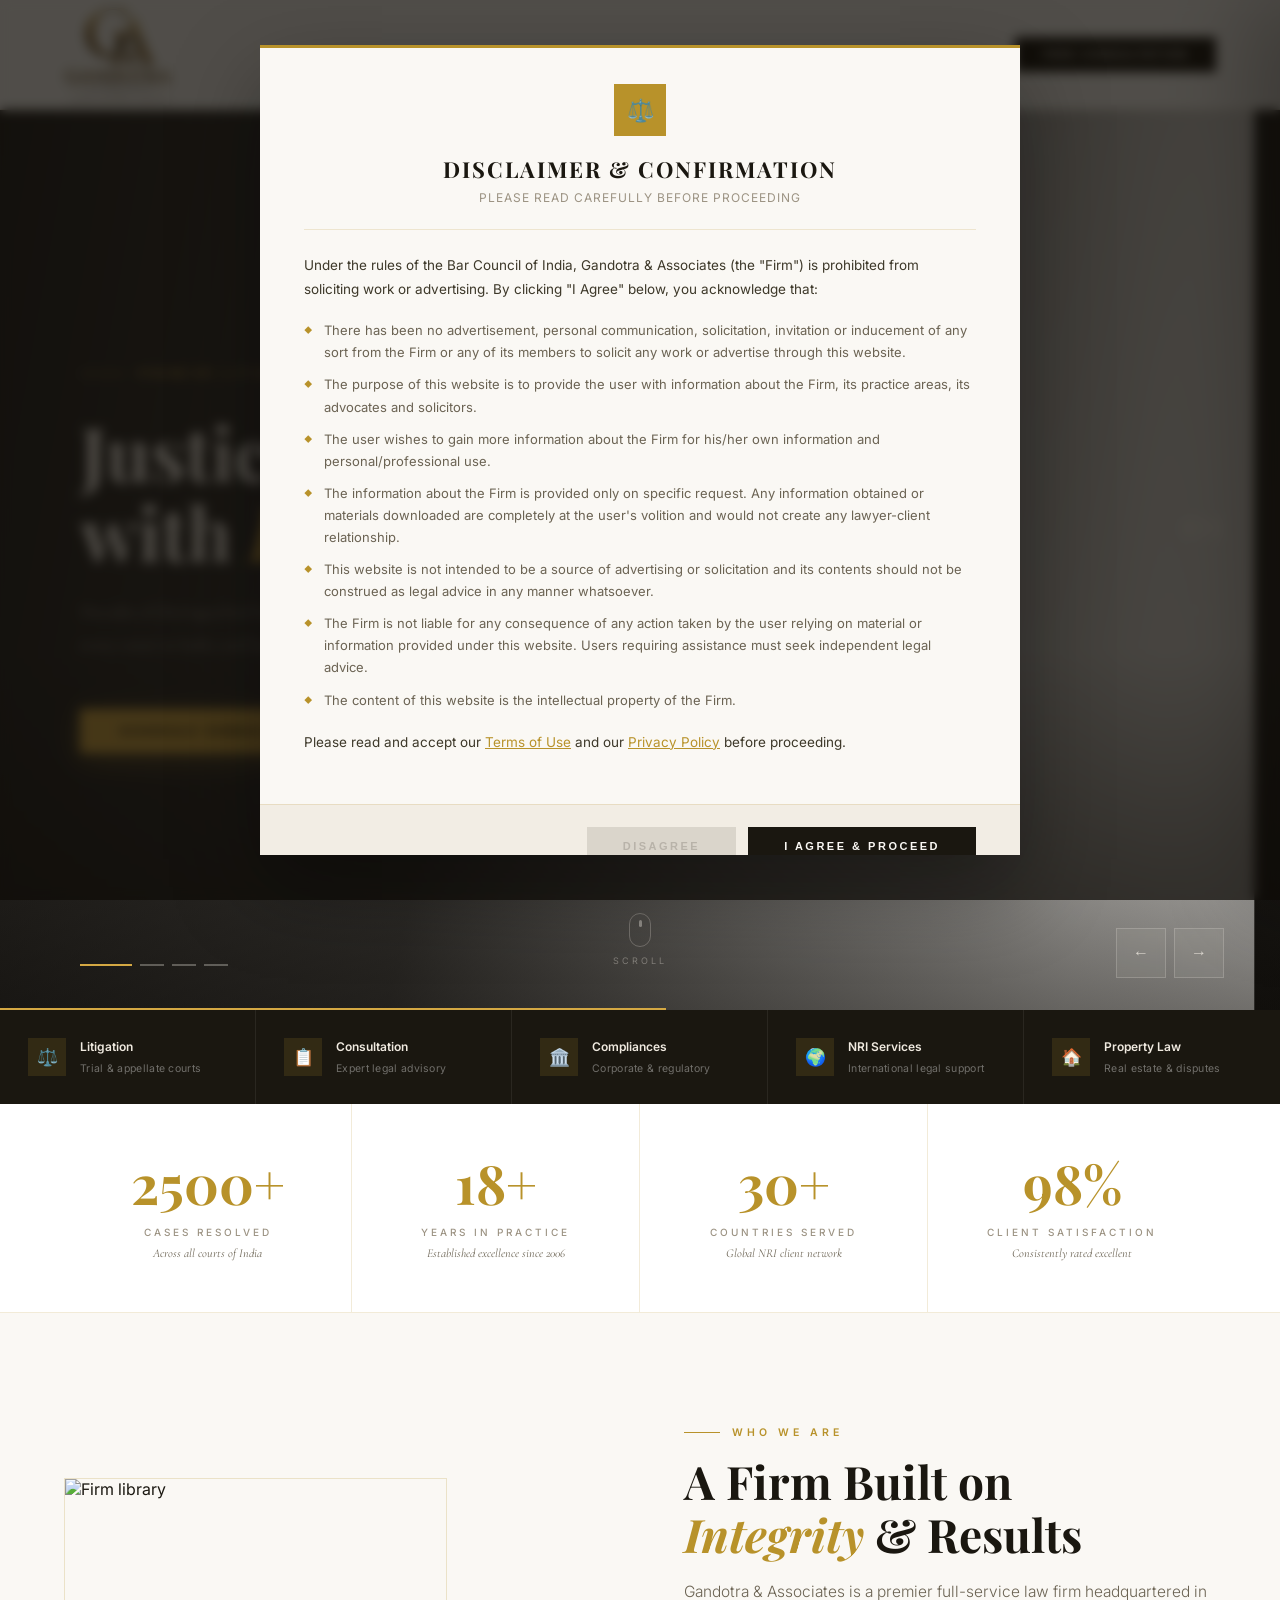
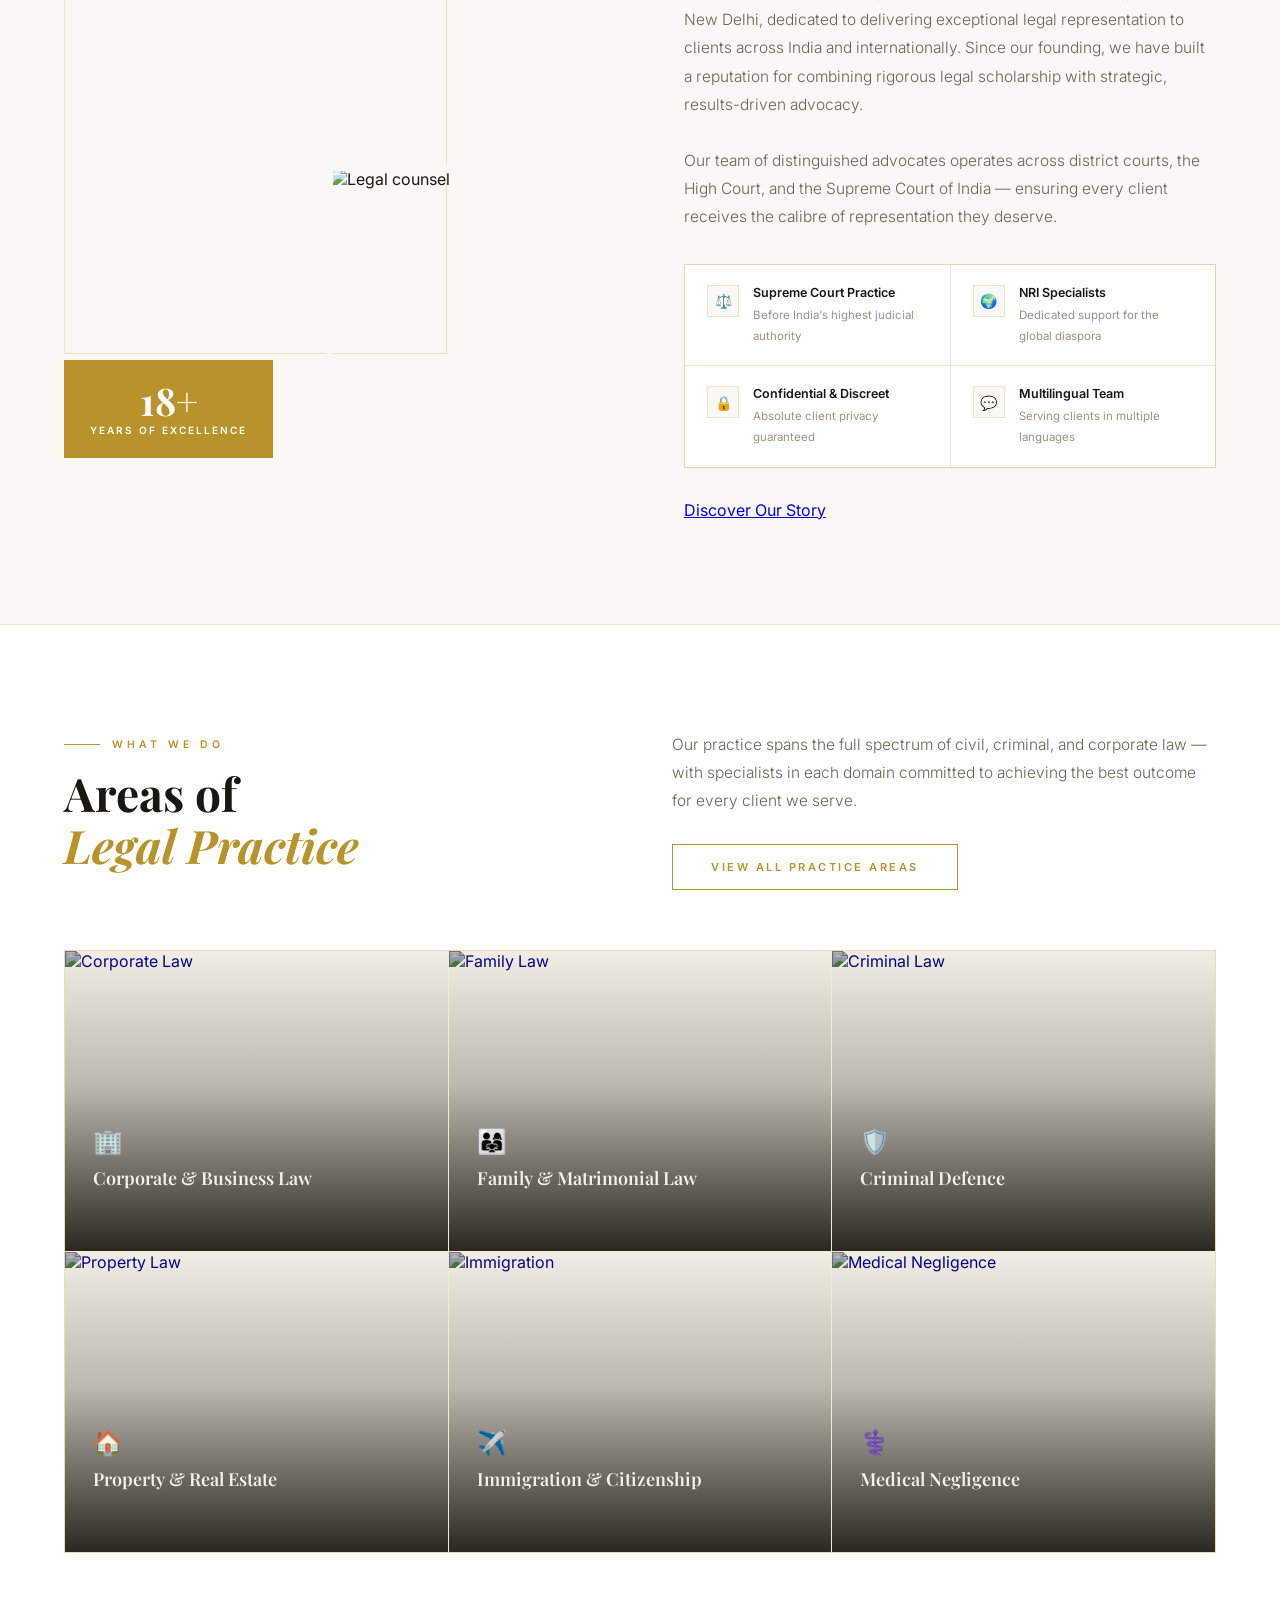
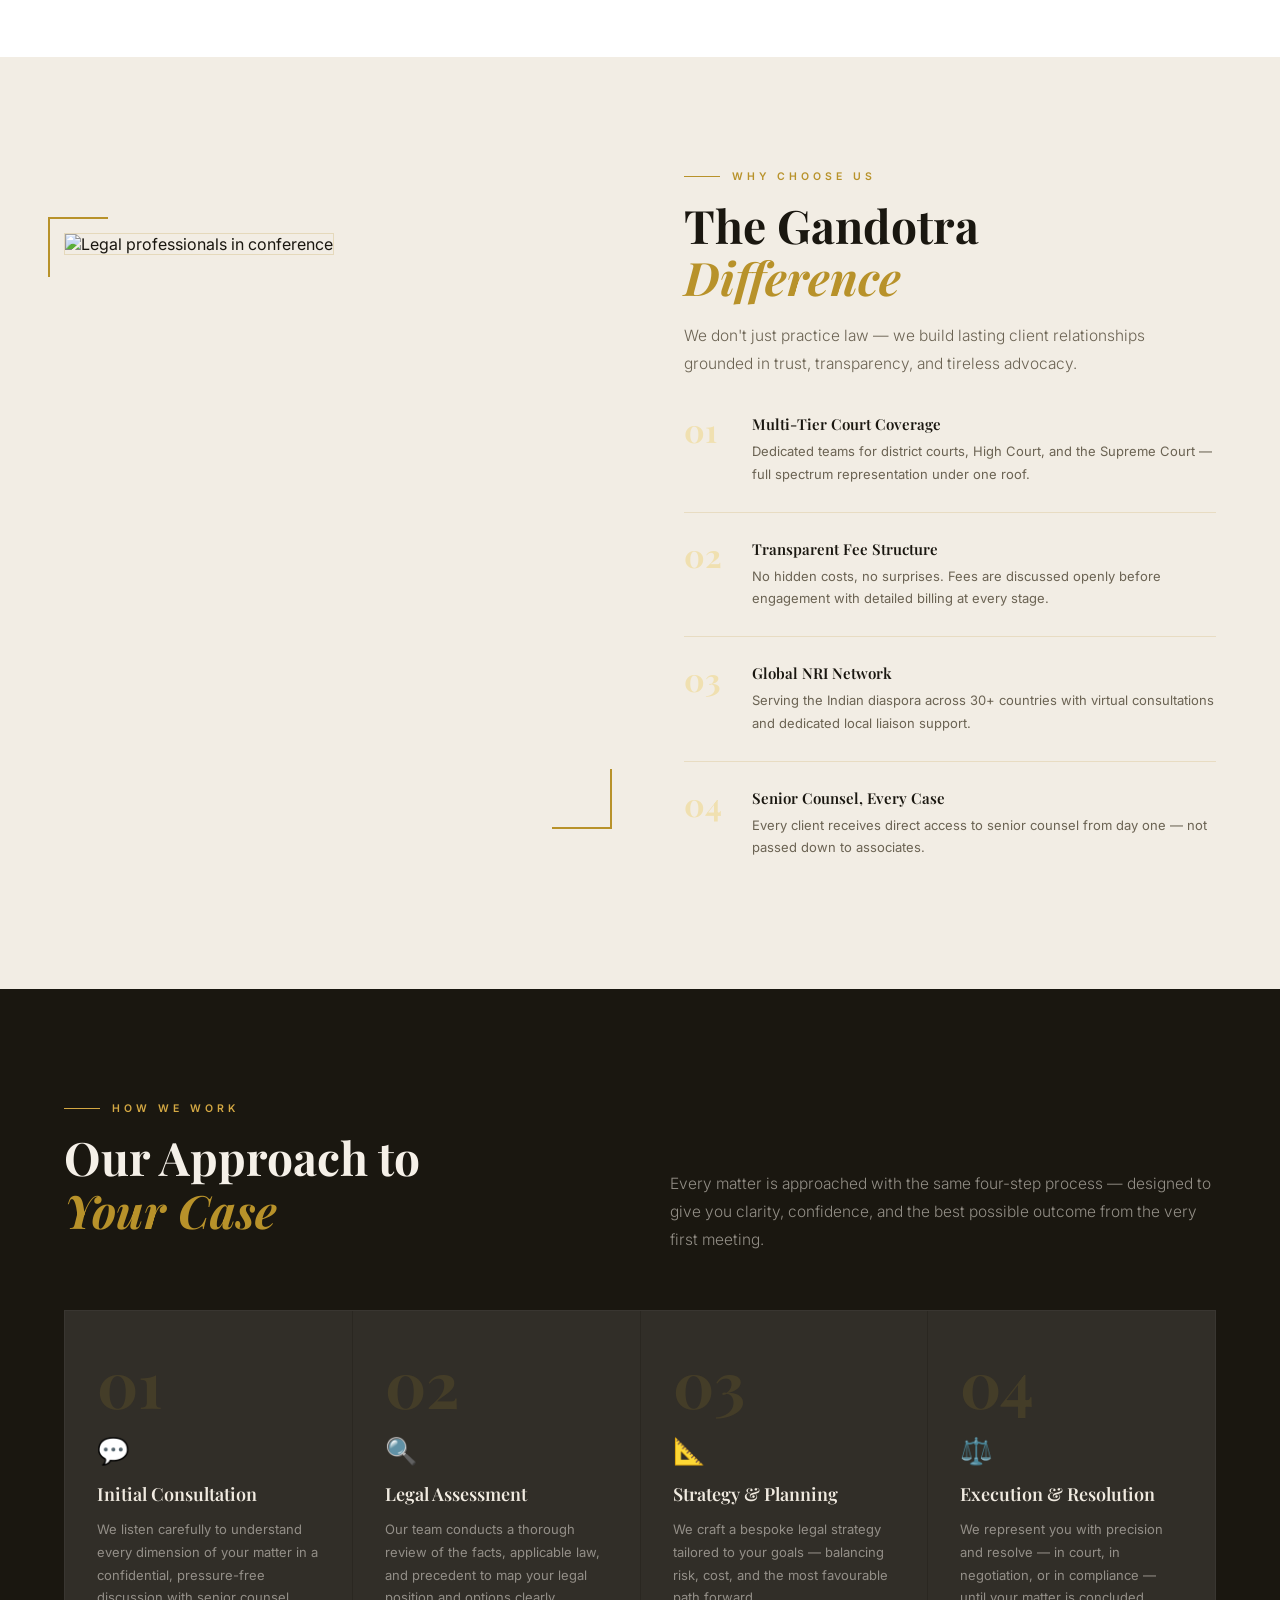
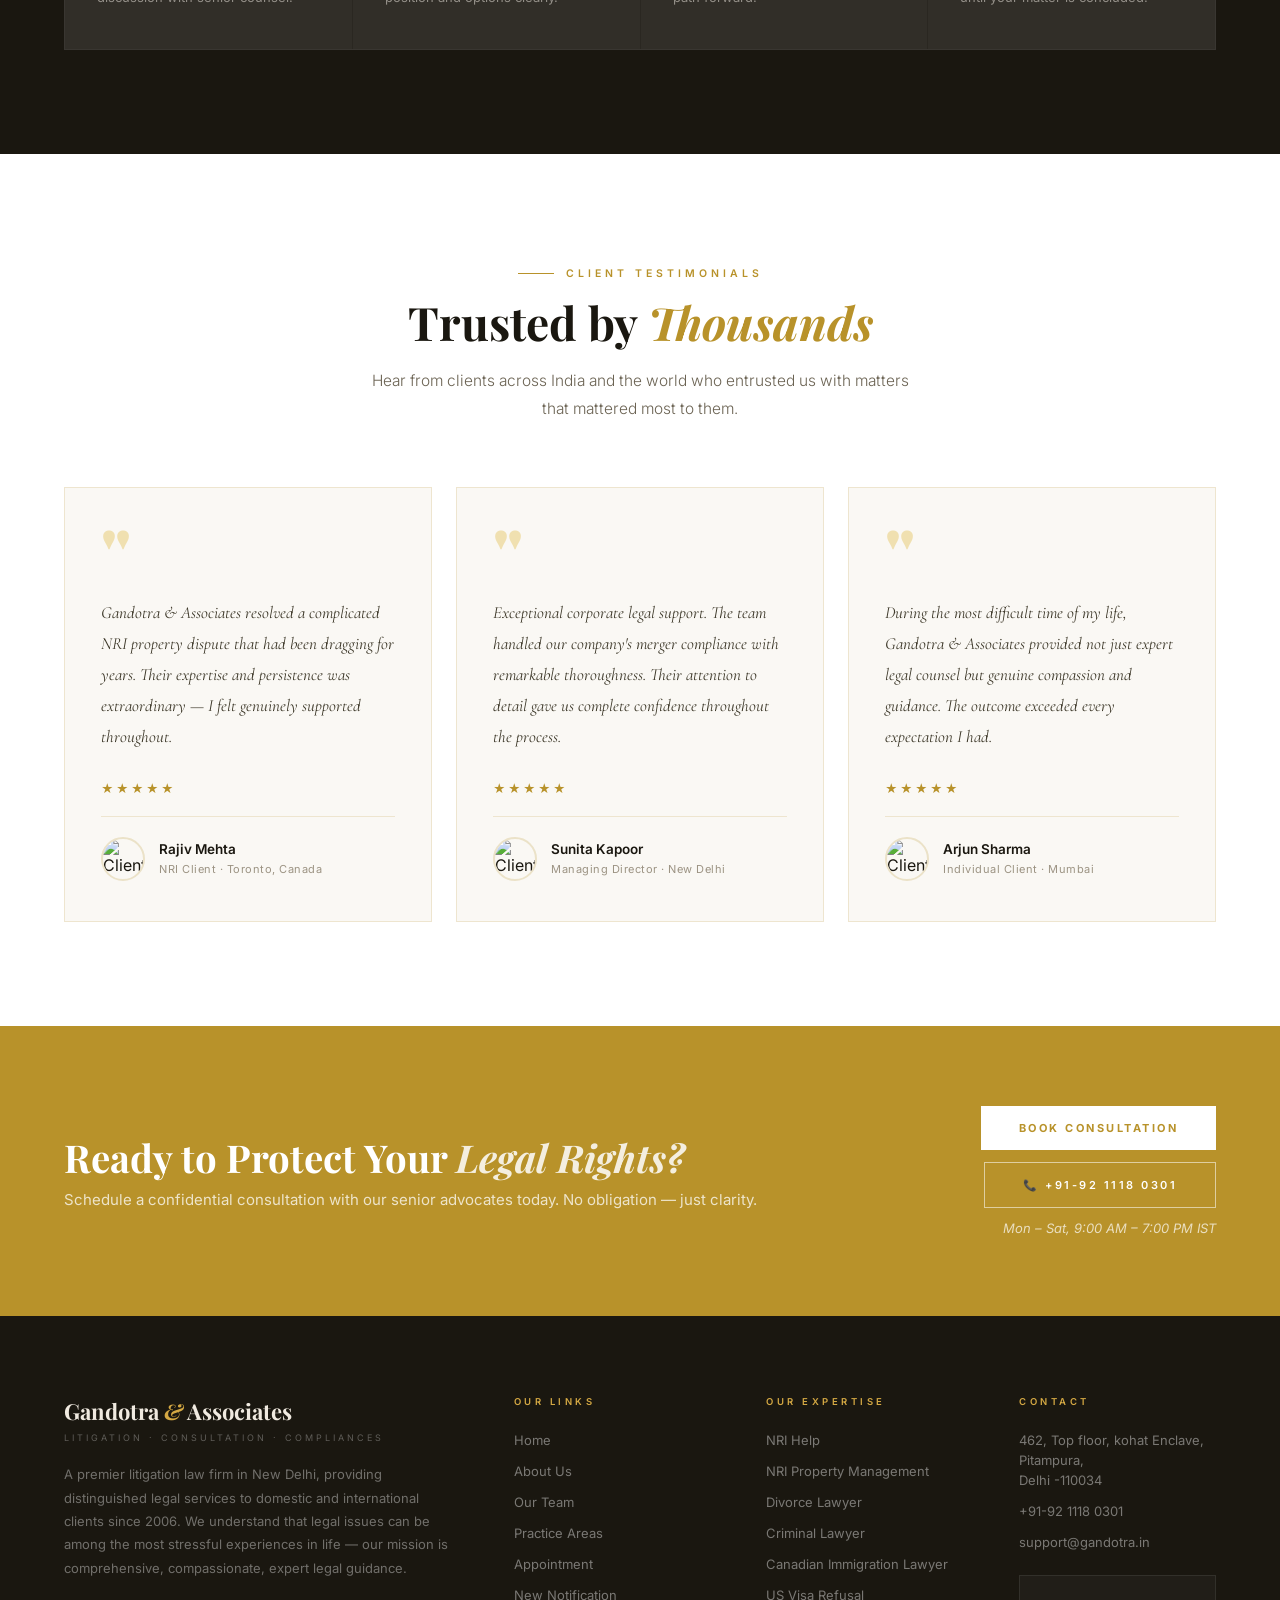
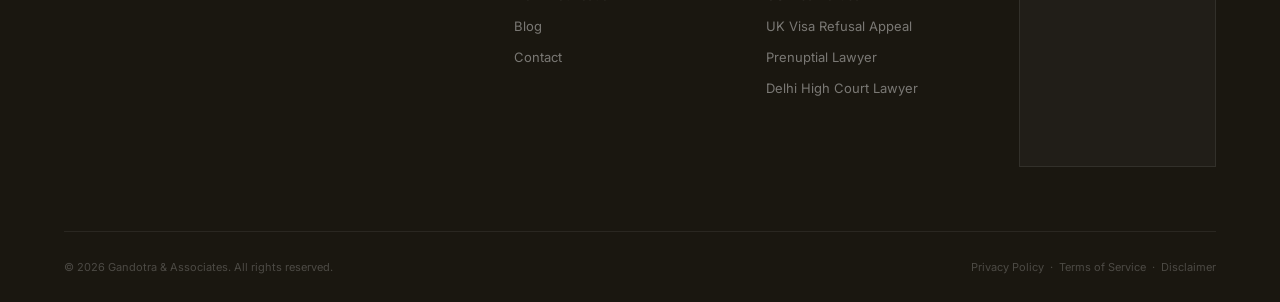
==== commit 68e47d92: "udpated the contact details and address in all pages" ====
--- a/index.html
+++ b/index.html
@@ -64,7 +64,58 @@
     <li><a href="contact.html" class="">Contact</a></li>
   </ul>
   <a href="contact.html" class="nav-cta">Free Consultation</a>
+  <button class="nav-toggle" id="navToggle" aria-label="Open menu">
+    <span></span><span></span><span></span>
+  </button>
 </nav>
+
+<!-- ══ MOBILE NAV ══ -->
+<div class="mobile-nav-overlay" id="mobileNavOverlay"></div>
+<div class="mobile-nav-panel" id="mobileNavPanel">
+  <div class="mobile-nav-header">
+    <div>
+      <div class="nav-logo-text">Gandotra <span>&</span> Associates</div>
+      <span class="nav-logo-sub">Litigation · Consultation · Compliances</span>
+    </div>
+    <button class="mobile-nav-close" id="mobileNavClose" aria-label="Close menu">✕</button>
+  </div>
+  <ul class="mobile-nav-links">
+    <li><a href="index.html" class="active"><span><span class="mn-num">01</span>Home</span></a></li>
+    <li><a href="about.html" class=""><span><span class="mn-num">02</span>About</span></a></li>
+    <li><a href="practice-areas.html" class=""><span><span class="mn-num">03</span>Practice Areas</span></a></li>
+    <li>
+      <a href="#" class="mobile-expertise-toggle " id="mobileExpertiseToggle">
+        <span><span class="mn-num">04</span>Expertise</span> <span class="mx-arrow">▾</span>
+      </a>
+      <div class="mobile-submenu" id="mobileSubmenu">
+        <a href="nri-help.html">NRI Help</a>
+        <a href="nri-property-management.html">NRI Property Management</a>
+        <a href="divorce-lawyer.html">Divorce Lawyer</a>
+        <a href="criminal-lawyer.html">Criminal Lawyer</a>
+        <a href="canadian-immigration-lawyer.html">Canadian Immigration Lawyer</a>
+        <a href="us-visa-refusal.html">US Visa Refusal</a>
+        <a href="uk-visa-refusal-appeal.html">UK Visa Refusal Appeal</a>
+        <a href="prenuptial-lawyer.html">Prenuptial Lawyer in India</a>
+        <a href="delhi-high-court-lawyer.html">Delhi High Court Lawyer</a>
+      </div>
+    </li>
+    <li><a href="team.html" class=""><span><span class="mn-num">05</span>Our Team</span></a></li>
+    <li><a href="contact.html" class=""><span><span class="mn-num">06</span>Contact</span></a></li>
+  </ul>
+  <div class="mobile-nav-cta-wrap">
+    <a href="contact.html" class="nav-cta">Free Consultation</a>
+  </div>
+  <div class="mobile-nav-contact">
+    <span class="mnc-label">Get in Touch</span>
+    <a href="tel:+911143709221"><span class="mnc-icon">📞</span> 011 4370 9221</a>
+    <a href="mailto:support@gandotra.in"><span class="mnc-icon">✉️</span> support@gandotra.in</a>
+  </div>
+  <div class="mobile-nav-socials">
+    <a href="#" aria-label="LinkedIn">in</a>
+    <a href="#" aria-label="Facebook">f</a>
+    <a href="#" aria-label="Twitter">𝕏</a>
+  </div>
+</div>
 <!-- ══ HERO CAROUSEL ══ -->
 <div class="hero" id="hero">
   <div class="carousel-track" id="carouselTrack">
@@ -498,7 +549,7 @@
   </div>
   <div class="cta-actions reveal">
     <a href="appointment.html" class="btn-white">Book Consultation</a>
-    <a href="tel:+911143709221" class="btn-white-outline">📞 +91 11 4370 9221</a>
+    <a href="tel:+911143709221" class="btn-white-outline">📞 +91-92 1118 0301</a>
     <span class="cta-phone">Mon – Sat, 9:00 AM – 7:00 PM IST</span>
   </div>
 </section>
@@ -541,13 +592,13 @@
     <div class="footer-col">
       <div class="footer-col-head">Contact</div>
       <ul>
-        <li><a href="#">B-5/15, LGF, Paschim Vihar,<br>New Delhi-110063, India</a></li>
-        <li><a href="tel:+911143709221">011 4370 9221</a></li>
-        <li><a href="mailto:info@gandotraassociates.com">info@gandotraassociates.com</a></li>
+        <li><a href="#">462, Top floor, kohat Enclave, Pitampura, <br> Delhi -110034</a></li>
+        <li><a href="tel:+911143709221">+91-92 1118 0301</a></li>
+        <li><a href="mailto:support@gandotra.in">support@gandotra.in</a></li>
       </ul>
       <div style="margin-top:24px; padding:18px; border:1px solid rgba(255,255,255,0.08); background:rgba(255,255,255,0.03);">
-        <div style="font-size:9.5px; letter-spacing:3px; text-transform:uppercase; color:rgba(255,255,255,0.3); margin-bottom:6px;">Office Hours</div>
-        <div style="font-size:13px; color:rgba(255,255,255,0.55);">Mon – Sat: 9:00 AM – 7:00 PM</div>
+       <iframe src="https://www.google.com/maps/embed?pb=!1m17!1m12!1m3!1d3499.741562097818!2d77.13562687550314!3d28.697376475629436!2m3!1f0!2f0!3f0!3m2!1i1024!2i768!4f13.1!3m2!1m1!2zMjjCsDQxJzUwLjYiTiA3N8KwMDgnMTcuNSJF!5e0!3m2!1sen!2sin!4v1782885796164!5m2!1sen!2sin" width="100%" height="100%" style="border:0;" allowfullscreen="" loading="lazy" referrerpolicy="strict-origin-when-cross-origin"></iframe>
+
       </div>
     </div>
   </div>
@@ -638,6 +689,42 @@
 window.addEventListener('scroll', () => {
   nav.classList.toggle('scrolled', window.scrollY > 60);
 }, { passive: true });
+
+// ── MOBILE NAV ──
+const navToggle = document.getElementById('navToggle');
+const mobilePanel = document.getElementById('mobileNavPanel');
+const mobileOverlay = document.getElementById('mobileNavOverlay');
+const mobileClose = document.getElementById('mobileNavClose');
+const mobileExpertiseToggle = document.getElementById('mobileExpertiseToggle');
+const mobileSubmenu = document.getElementById('mobileSubmenu');
+
+function openMobileNav() {
+  navToggle.classList.add('open');
+  mobilePanel.classList.add('open');
+  mobileOverlay.classList.add('open');
+  document.body.classList.add('nav-locked');
+}
+function closeMobileNav() {
+  navToggle.classList.remove('open');
+  mobilePanel.classList.remove('open');
+  mobileOverlay.classList.remove('open');
+  document.body.classList.remove('nav-locked');
+}
+if (navToggle) navToggle.addEventListener('click', openMobileNav);
+if (mobileClose) mobileClose.addEventListener('click', closeMobileNav);
+if (mobileOverlay) mobileOverlay.addEventListener('click', closeMobileNav);
+if (mobileExpertiseToggle) {
+  mobileExpertiseToggle.addEventListener('click', (e) => {
+    e.preventDefault();
+    mobileExpertiseToggle.classList.toggle('open');
+    mobileSubmenu.classList.toggle('open');
+  });
+}
+// Close panel on resize back to desktop
+window.addEventListener('resize', () => {
+  if (window.innerWidth > 960) closeMobileNav();
+});
+
 </script>
 </body>
 </html>
--- a/assets/style.css
+++ b/assets/style.css
@@ -35,7 +35,17 @@
 .nav-brand {
   display: flex; align-items: center; gap: 14px;
 }
-
+.nav-logo-text {
+  font-family: 'Playfair Display', serif;
+  font-size: 20px; font-weight: 700;
+  color: var(--ink); letter-spacing: 0.5px; line-height: 1;
+}
+.nav-logo-text span { color: var(--gold); font-style: italic; }
+.nav-logo-sub {
+  font-size: 8.5px; letter-spacing: 3px; text-transform: uppercase;
+  color: var(--ink-faint); font-weight: 500; margin-top: 3px;
+  display: block;
+}
 .nav-divider { width: 1px; height: 36px; background: var(--rule); }
 .nav-links { display: flex; gap: 32px; list-style: none; }
 .nav-links a {
@@ -648,10 +658,189 @@
 /* ══════════════════════════════════════════
    RESPONSIVE
 ══════════════════════════════════════════ */
+/* ══════════════════════════════════════════
+   MOBILE NAVIGATION (premium hamburger + slide panel)
+══════════════════════════════════════════ */
+.nav-toggle {
+  display: none;
+  width: 46px; height: 46px;
+  flex-direction: column; align-items: center; justify-content: center;
+  gap: 5px; background: var(--cream-dark); border: 1px solid var(--gold-border);
+  cursor: pointer; z-index: 220; flex-shrink: 0;
+  transition: background 0.3s, border-color 0.3s;
+}
+.nav-toggle:hover { border-color: var(--gold); }
+.nav-toggle span {
+  display: block; width: 20px; height: 1.5px; background: var(--ink);
+  transition: transform 0.35s cubic-bezier(0.68,-0.4,0.27,1.4), opacity 0.25s, background 0.3s, width 0.3s;
+}
+.nav-toggle span:nth-child(2) { width: 14px; align-self: flex-end; margin-right: 13px; }
+.nav-toggle.open { background: var(--ink); border-color: var(--ink); }
+.nav-toggle.open span { background: var(--gold-light); width: 20px; }
+.nav-toggle.open span:nth-child(1) { transform: translateY(6.5px) rotate(45deg); }
+.nav-toggle.open span:nth-child(2) { opacity: 0; }
+.nav-toggle.open span:nth-child(3) { transform: translateY(-6.5px) rotate(-45deg); }
+
+.mobile-nav-overlay {
+  position: fixed; inset: 0; z-index: 199;
+  background: rgba(10,8,5,0.55);
+  backdrop-filter: blur(3px);
+  opacity: 0; visibility: hidden; transition: opacity 0.4s, visibility 0.4s;
+}
+.mobile-nav-overlay.open { opacity: 1; visibility: visible; }
+
+.mobile-nav-panel {
+  position: fixed; top: 0; right: 0; height: 100%;
+  width: min(380px, 88vw);
+  background: var(--cream);
+  z-index: 210;
+  transform: translateX(100%);
+  transition: transform 0.5s cubic-bezier(0.77,0,0.175,1);
+  overflow-y: auto;
+  padding: 0 0 40px;
+  box-shadow: -30px 0 80px rgba(10,8,5,0.3);
+}
+.mobile-nav-panel::before {
+  content: '';
+  display: block; height: 3px; width: 100%;
+  background: linear-gradient(90deg, var(--gold-dim, #8B6914) 0%, var(--gold) 25%, var(--gold-light) 50%, var(--gold) 75%, var(--gold-dim, #8B6914) 100%);
+}
+.mobile-nav-panel.open { transform: translateX(0); }
+
+.mobile-nav-header {
+  display: flex; align-items: center; justify-content: space-between;
+  padding: 28px 26px 22px; border-bottom: 1px solid var(--rule); margin-bottom: 4px;
+  position: relative;
+}
+.mobile-nav-header::after {
+  content: '⚖'; position: absolute; right: 70px; top: 50%; transform: translateY(-50%);
+  font-size: 26px; color: var(--gold-pale); opacity: 0.5;
+}
+.mobile-nav-header .nav-logo-text { font-size: 18px; }
+.mobile-nav-header .nav-logo-sub { font-size: 8px; letter-spacing: 2.5px; }
+.mobile-nav-close {
+  width: 38px; height: 38px; border: 1px solid var(--rule); background: var(--white);
+  display: flex; align-items: center; justify-content: center; cursor: pointer;
+  font-size: 15px; color: var(--ink-light); flex-shrink: 0; transition: all 0.25s;
+}
+.mobile-nav-close:hover { border-color: var(--gold); color: var(--gold); transform: rotate(90deg); }
+
+.mobile-nav-links { list-style: none; padding: 8px 0 0; }
+.mobile-nav-links > li {
+  border-bottom: 1px solid var(--rule);
+  opacity: 0; transform: translateX(24px);
+  transition: opacity 0.45s ease, transform 0.45s ease;
+}
+.mobile-nav-panel.open .mobile-nav-links > li { opacity: 1; transform: translateX(0); }
+.mobile-nav-panel.open .mobile-nav-links > li:nth-child(1) { transition-delay: 0.08s; }
+.mobile-nav-panel.open .mobile-nav-links > li:nth-child(2) { transition-delay: 0.13s; }
+.mobile-nav-panel.open .mobile-nav-links > li:nth-child(3) { transition-delay: 0.18s; }
+.mobile-nav-panel.open .mobile-nav-links > li:nth-child(4) { transition-delay: 0.23s; }
+.mobile-nav-panel.open .mobile-nav-links > li:nth-child(5) { transition-delay: 0.28s; }
+.mobile-nav-panel.open .mobile-nav-links > li:nth-child(6) { transition-delay: 0.33s; }
+
+.mobile-nav-links > li > a {
+  display: flex; align-items: center; justify-content: space-between;
+  padding: 18px 26px; text-decoration: none; color: var(--ink);
+  font-family: 'Playfair Display', serif;
+  font-size: 17px; font-weight: 600; letter-spacing: 0.3px;
+  transition: color 0.25s, padding-left 0.25s, background 0.25s;
+}
+.mobile-nav-links > li > a > span:first-child { display: flex; align-items: center; }
+.mobile-nav-links > li > a:active,
+.mobile-nav-links > li > a:hover { color: var(--gold); background: rgba(184,146,42,0.05); padding-left: 32px; }
+.mobile-nav-links > li > a.active { color: var(--gold); }
+.mobile-nav-links > li > a .mn-num {
+  font-family: 'Inter', sans-serif; font-size: 10px; color: var(--gold-pale);
+  font-weight: 700; letter-spacing: 1px; margin-right: 14px;
+}
+.mobile-expertise-toggle { cursor: pointer; }
+.mobile-expertise-toggle .mx-arrow {
+  transition: transform 0.35s; font-size: 13px; color: var(--gold); font-family: 'Inter', sans-serif;
+}
+.mobile-expertise-toggle.open .mx-arrow { transform: rotate(180deg); }
+.mobile-expertise-toggle.open { color: var(--gold); background: rgba(184,146,42,0.06); }
+
+.mobile-submenu {
+  max-height: 0; overflow: hidden; background: var(--cream-dark);
+  transition: max-height 0.4s ease;
+}
+.mobile-submenu.open { max-height: 600px; }
+.mobile-submenu a {
+  display: flex; align-items: center; gap: 10px;
+  padding: 13px 26px 13px 40px; text-decoration: none;
+  font-family: 'Inter', sans-serif;
+  font-size: 12.5px; color: var(--ink-light); border-bottom: 1px solid var(--rule);
+  letter-spacing: 0.2px; font-weight: 500; transition: color 0.2s, padding-left 0.2s;
+}
+.mobile-submenu a::before { content: '◆'; font-size: 6px; color: var(--gold); flex-shrink: 0; }
+.mobile-submenu a:last-child { border-bottom: none; }
+.mobile-submenu a:hover { color: var(--gold); padding-left: 46px; }
+
+.mobile-nav-cta-wrap {
+  padding: 28px 26px 0;
+  opacity: 0; transform: translateY(14px);
+  transition: opacity 0.5s ease 0.4s, transform 0.5s ease 0.4s;
+}
+.mobile-nav-panel.open .mobile-nav-cta-wrap { opacity: 1; transform: translateY(0); }
+.mobile-nav-cta-wrap .nav-cta {
+  display: block; text-align: center; padding: 16px;
+  font-size: 11.5px; letter-spacing: 2.5px;
+  background: linear-gradient(135deg, var(--ink) 0%, #2A2418 100%);
+  box-shadow: 0 8px 28px rgba(26,23,16,0.18);
+}
+.mobile-nav-contact {
+  padding: 24px 26px 0; margin-top: 14px; border-top: 1px solid var(--rule);
+  opacity: 0; transform: translateY(14px);
+  transition: opacity 0.5s ease 0.48s, transform 0.5s ease 0.48s;
+}
+.mobile-nav-panel.open .mobile-nav-contact { opacity: 1; transform: translateY(0); }
+.mobile-nav-contact .mnc-label {
+  font-size: 9.5px; letter-spacing: 2.5px; text-transform: uppercase;
+  color: var(--ink-faint); font-weight: 600; margin-bottom: 14px; display: block;
+}
+.mobile-nav-contact a {
+  display: flex; align-items: center; gap: 12px; margin-top: 14px;
+  font-size: 13.5px; color: var(--ink-mid); text-decoration: none; font-weight: 500;
+}
+.mobile-nav-contact a .mnc-icon {
+  width: 34px; height: 34px; flex-shrink: 0;
+  background: var(--cream-dark); border: 1px solid var(--gold-border);
+  display: flex; align-items: center; justify-content: center; font-size: 13px;
+}
+.mobile-nav-contact a:hover { color: var(--gold); }
+.mobile-nav-socials {
+  display: flex; gap: 10px; padding: 24px 26px 0;
+  opacity: 0; transform: translateY(14px);
+  transition: opacity 0.5s ease 0.55s, transform 0.5s ease 0.55s;
+}
+.mobile-nav-panel.open .mobile-nav-socials { opacity: 1; transform: translateY(0); }
+.mobile-nav-socials a {
+  width: 36px; height: 36px; border: 1px solid var(--rule); background: var(--white);
+  display: flex; align-items: center; justify-content: center;
+  color: var(--ink-light); text-decoration: none; font-size: 13px; transition: all 0.25s;
+}
+.mobile-nav-socials a:hover { background: var(--gold); border-color: var(--gold); color: white; }
+
+body.nav-locked { overflow: hidden; }
+
+/* ══════════════════════════════════════════
+   RESPONSIVE — TABLET (≤960px)
+══════════════════════════════════════════ */
 @media (max-width: 960px) {
-  nav { padding: 0 24px; }
+  nav { padding: 0 20px; }
   .nav-links { display: none; }
-  .slide-content { padding: 0 28px; }
+  .nav-divider { display: none; }
+  .nav-cta { display: none; }
+  .nav-toggle { display: flex; }
+  .nav-logo-text { font-size: 16px; }
+  .nav-logo-sub { font-size: 7.5px; letter-spacing: 2px; }
+
+  .slide-content { padding: 0 28px; max-width: 100%; }
+  .slide-counter { display: none; }
+  .carousel-arrows { display: none; }
+  .hero-scroll-hint { display: none; }
+
   .services-strip { grid-template-columns: 1fr 1fr; }
   .stats-section { grid-template-columns: 1fr 1fr; padding: 0 24px; }
   .stat-item { border-right: none; border-bottom: 1px solid var(--rule); }
@@ -667,7 +856,90 @@
   .footer-grid { grid-template-columns: 1fr 1fr; gap: 36px; padding: 48px 0; }
   footer { padding: 48px 24px 0; }
   .carousel-dots { left: 28px; }
-  .carousel-arrows { right: 28px; }
+}
+
+/* ══════════════════════════════════════════
+   RESPONSIVE — MOBILE (≤640px)
+══════════════════════════════════════════ */
+@media (max-width: 640px) {
+  .nav-logo-text { font-size: 14px; }
+  .nav-logo-sub { display: none; }
+  .hero { min-height: 560px; height: 92vh; }
+
+  .slide-content { padding: 0 22px; }
+  .slide-tag span { font-size: 9px; letter-spacing: 3px; }
+  .slide-content h1 { font-size: clamp(30px, 9vw, 40px); margin-bottom: 16px; }
+  .slide-content p { font-size: 15px; margin-bottom: 28px; }
+  .slide-actions { flex-direction: column; align-items: stretch; gap: 12px; }
+  .slide-actions a { text-align: center; }
+  .carousel-dots { left: 22px; bottom: 24px; }
+
+  .services-strip { grid-template-columns: 1fr; }
+  .strip-item { border-right: none; border-bottom: 1px solid rgba(255,255,255,0.07); padding: 22px 20px; }
+
+  .stats-section { grid-template-columns: 1fr 1fr; padding: 0 16px; }
+  .stat-number { font-size: 38px; }
+  .stat-item { padding: 32px 0; }
+
+  section, .inner-section, .inner-section.tight,
+  .about-section, .practice-section, .why-section,
+  .process-section, .testimonials-section { padding: 48px 18px !important; }
+
+  .section-h2 { font-size: clamp(26px, 7vw, 34px); }
+  .about-images { height: 280px; }
+  .about-badge { padding: 16px 18px; }
+  .about-badge strong { font-size: 28px; }
+  .about-features { grid-template-columns: 1fr; }
+
+  .practice-card { height: 260px; }
+  .why-image-wrap { height: 300px; }
+  .corner-mark { width: 36px; height: 36px; }
+
+  .process-grid { grid-template-columns: 1fr; }
+  .process-card { padding: 30px 24px; }
+
+  .testimonial-card { padding: 30px 24px; }
+
+  .cta-section { padding: 44px 18px !important; text-align: center; }
+  .cta-actions { align-items: center; }
+  .cta-section > div:first-child { text-align: center; }
+
+  .footer-grid { grid-template-columns: 1fr; gap: 32px; padding: 40px 0; }
+  footer { padding: 40px 18px 0; }
+  .footer-bottom { flex-direction: column; gap: 10px; text-align: center; padding: 22px 0; }
+
+  .page-banner { height: 220px; margin-top: 68px; }
+  .page-banner h1 { font-size: clamp(26px, 8vw, 36px); }
+
+  .content-columns, .content-columns.three { grid-template-columns: 1fr; }
+  .checklist-grid, .checklist-grid.two { grid-template-columns: 1fr; }
+  .detail-list-wrap { column-count: 1; }
+  .team-grid { grid-template-columns: 1fr; }
+  .team-featured { grid-template-columns: 1fr; }
+  .team-featured-photo { min-height: 260px; }
+  .team-featured-info { padding: 28px 22px; }
+  .contact-grid { grid-template-columns: 1fr; }
+  .form-row { grid-template-columns: 1fr; }
+  .with-sidebar { grid-template-columns: 1fr; }
+  .blog-grid { grid-template-columns: 1fr; }
+  .mini-stats { grid-template-columns: 1fr 1fr; }
+  .mini-stat { padding: 28px 12px; }
+  .mini-stat .ms-num { font-size: 28px; }
+
+  .disclaimer-modal { max-height: 86vh; }
+  .disclaimer-header { padding: 26px 20px 0; }
+  .disclaimer-header h2 { font-size: 17px; letter-spacing: 1px; }
+  .disclaimer-rule { margin: 18px 20px 0; }
+  .disclaimer-body { padding: 18px 20px 24px; }
+  .disclaimer-body p, .disclaimer-body li { font-size: 12.5px; }
+  .disclaimer-footer { padding: 16px 20px 24px; flex-wrap: wrap; }
+  .d-btn-agree, .d-btn-disagree { flex: 1; padding: 13px 18px; font-size: 10px; }
+}
+
+@media (max-width: 400px) {
+  .stats-section { grid-template-columns: 1fr; }
+  .mini-stats { grid-template-columns: 1fr; }
+  .process-section-inner { grid-template-columns: 1fr !important; gap: 32px !important; }
 }
 
 /* ══════════════════════════════════════════
@@ -972,13 +1244,3 @@
 
 /* Logo image in nav (if used) */
 .nav-logo-img { height: 100px; width: auto; display: block; }
-
-
-@media (max-width: 500px) {
-  .process-grid { grid-template-columns: 1fr }
-  .stats-section { grid-template-columns: 1fr; gap: 32px; }
-  .services-strip { grid-template-columns: 1fr; gap: 24px; }
-  .process-section-inner { grid-template-columns: 1fr !important; gap: 32px; }
-  .footer-grid { grid-template-columns: 1fr; gap: 24px; }
-  .about-features { grid-template-columns: 1fr; gap: 32px; }
-}
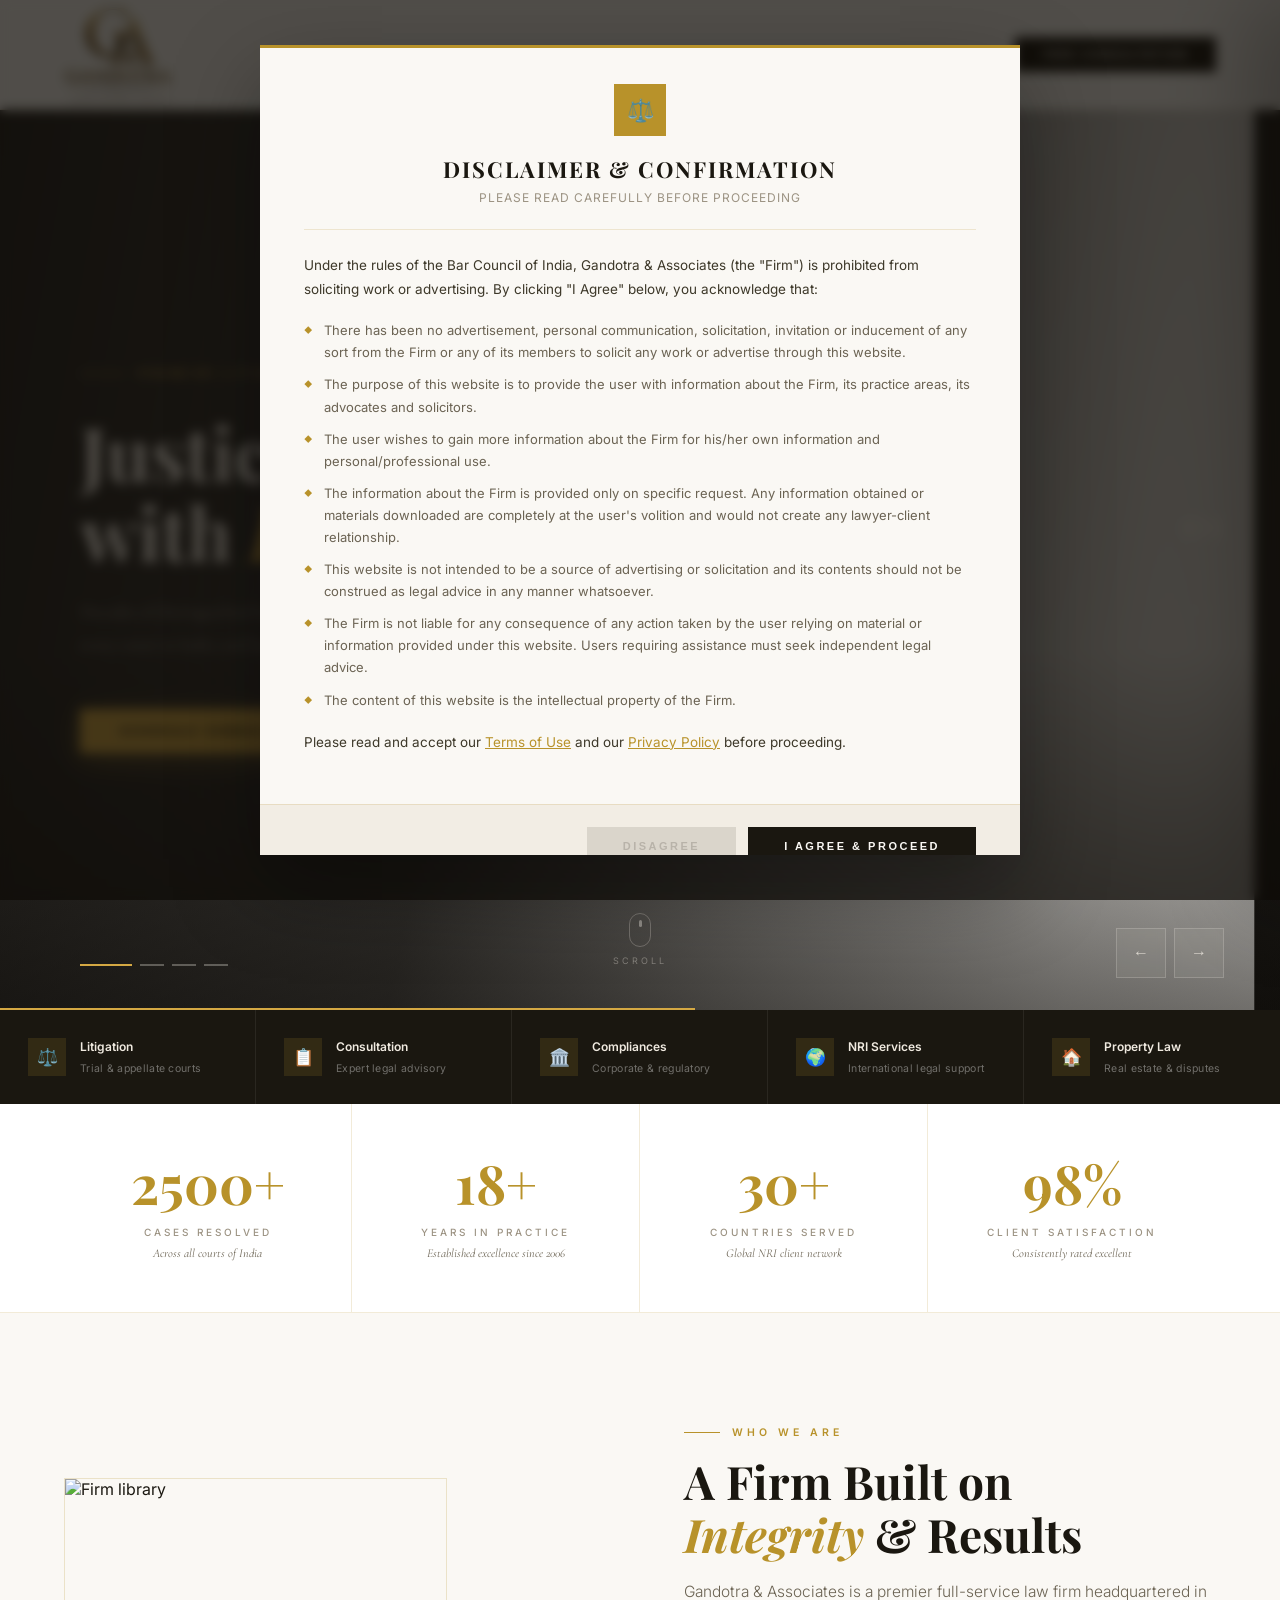
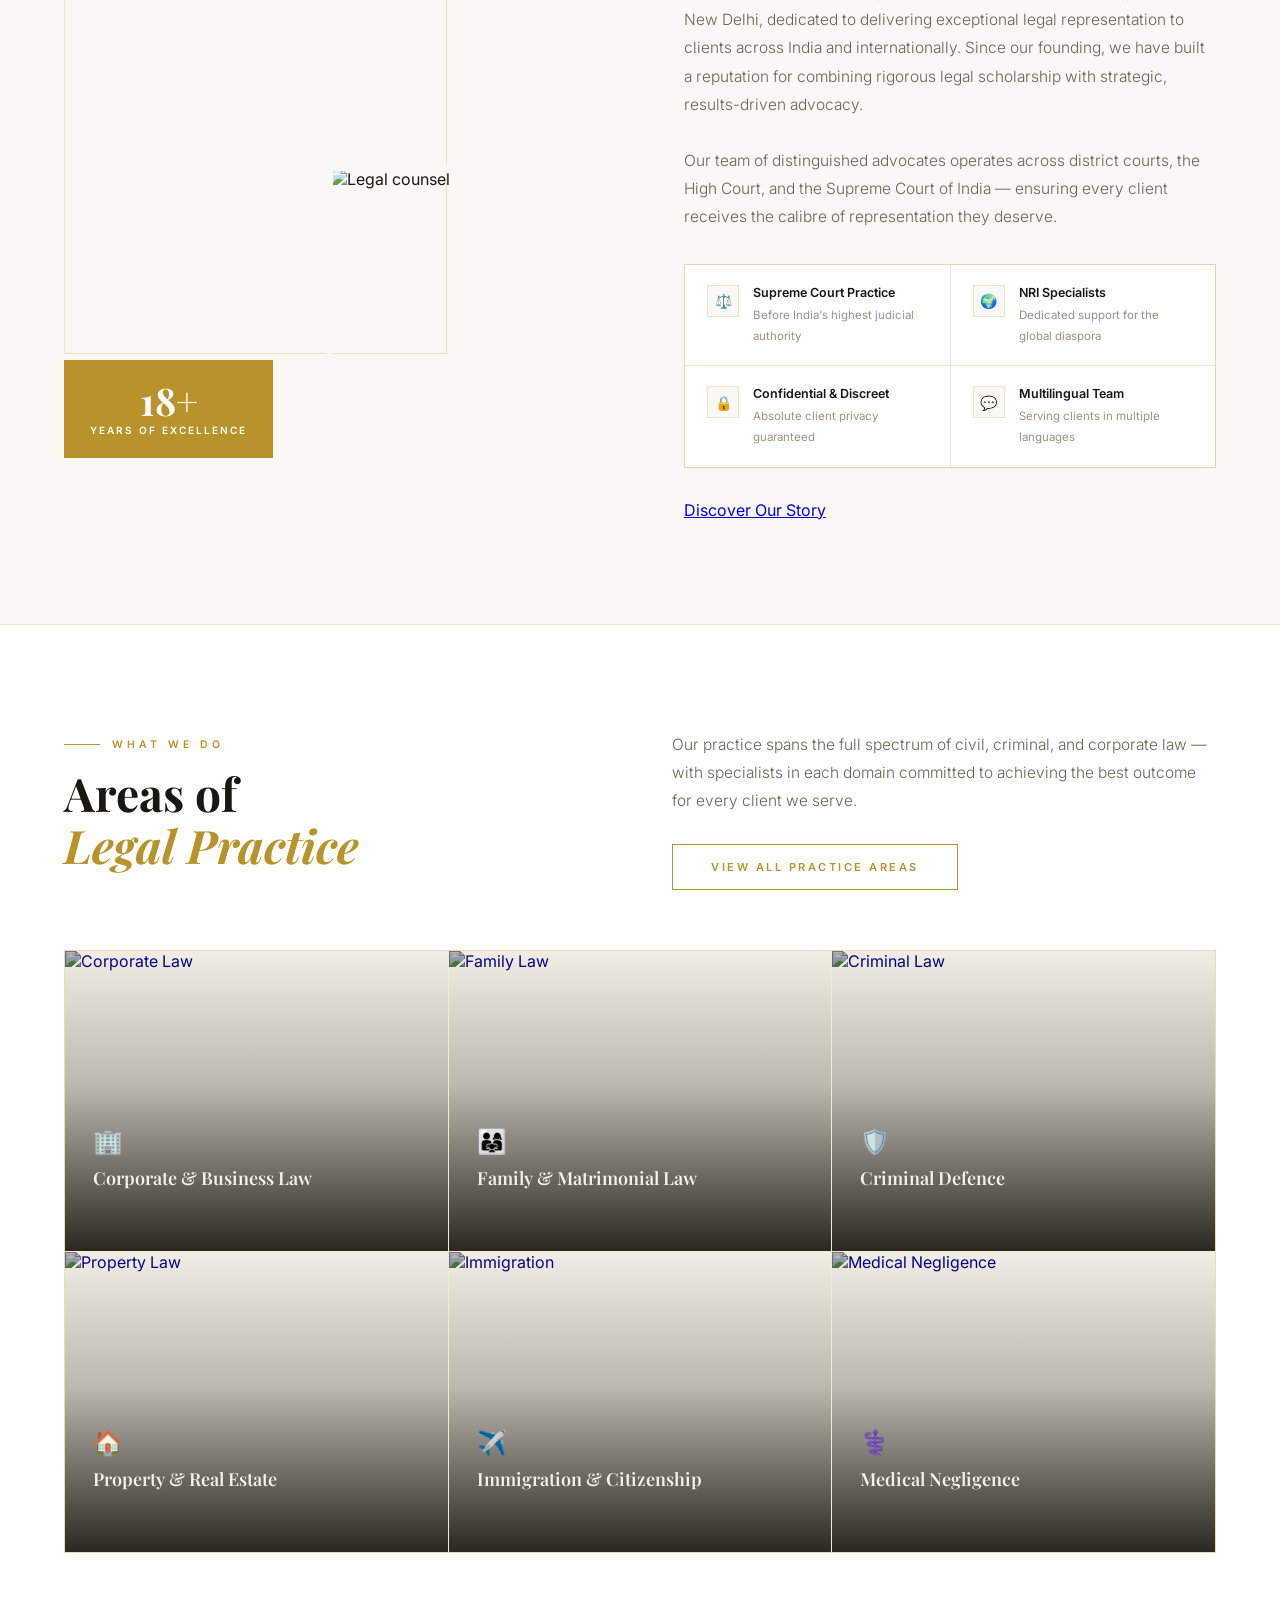
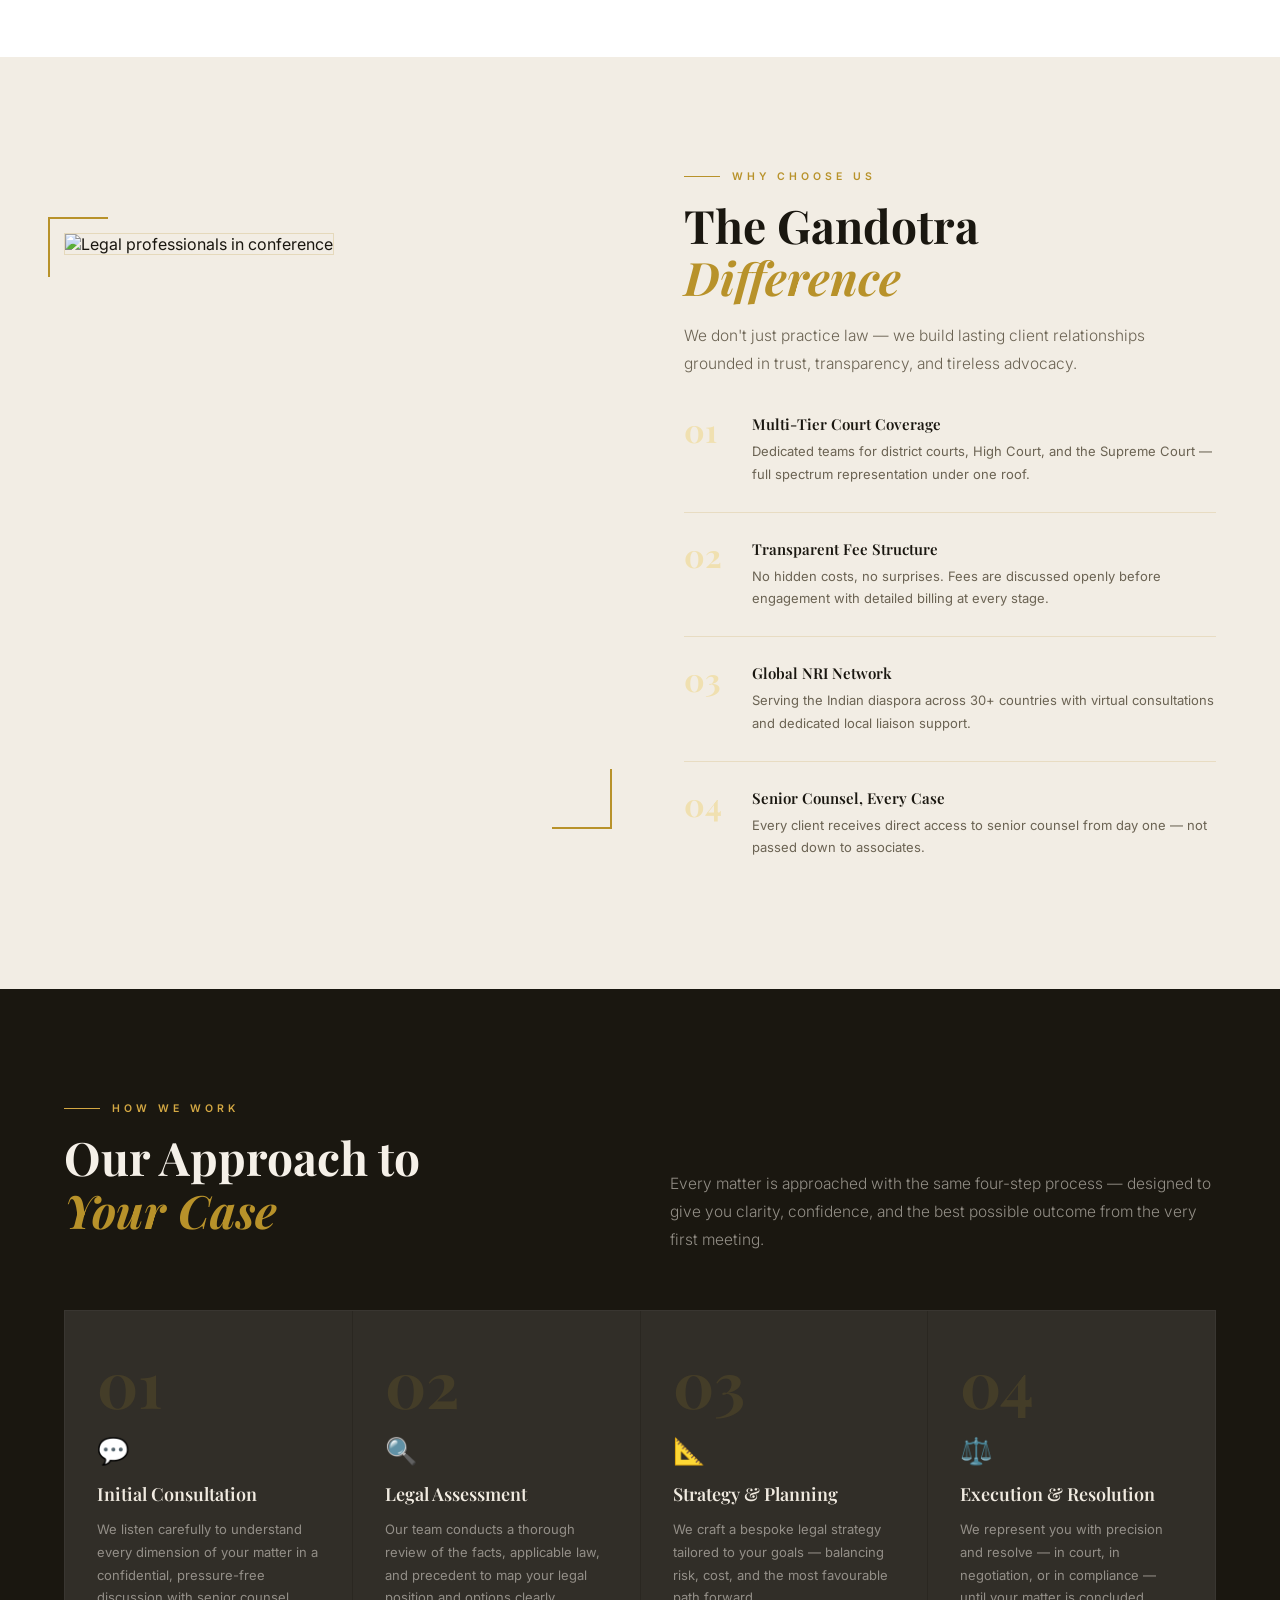
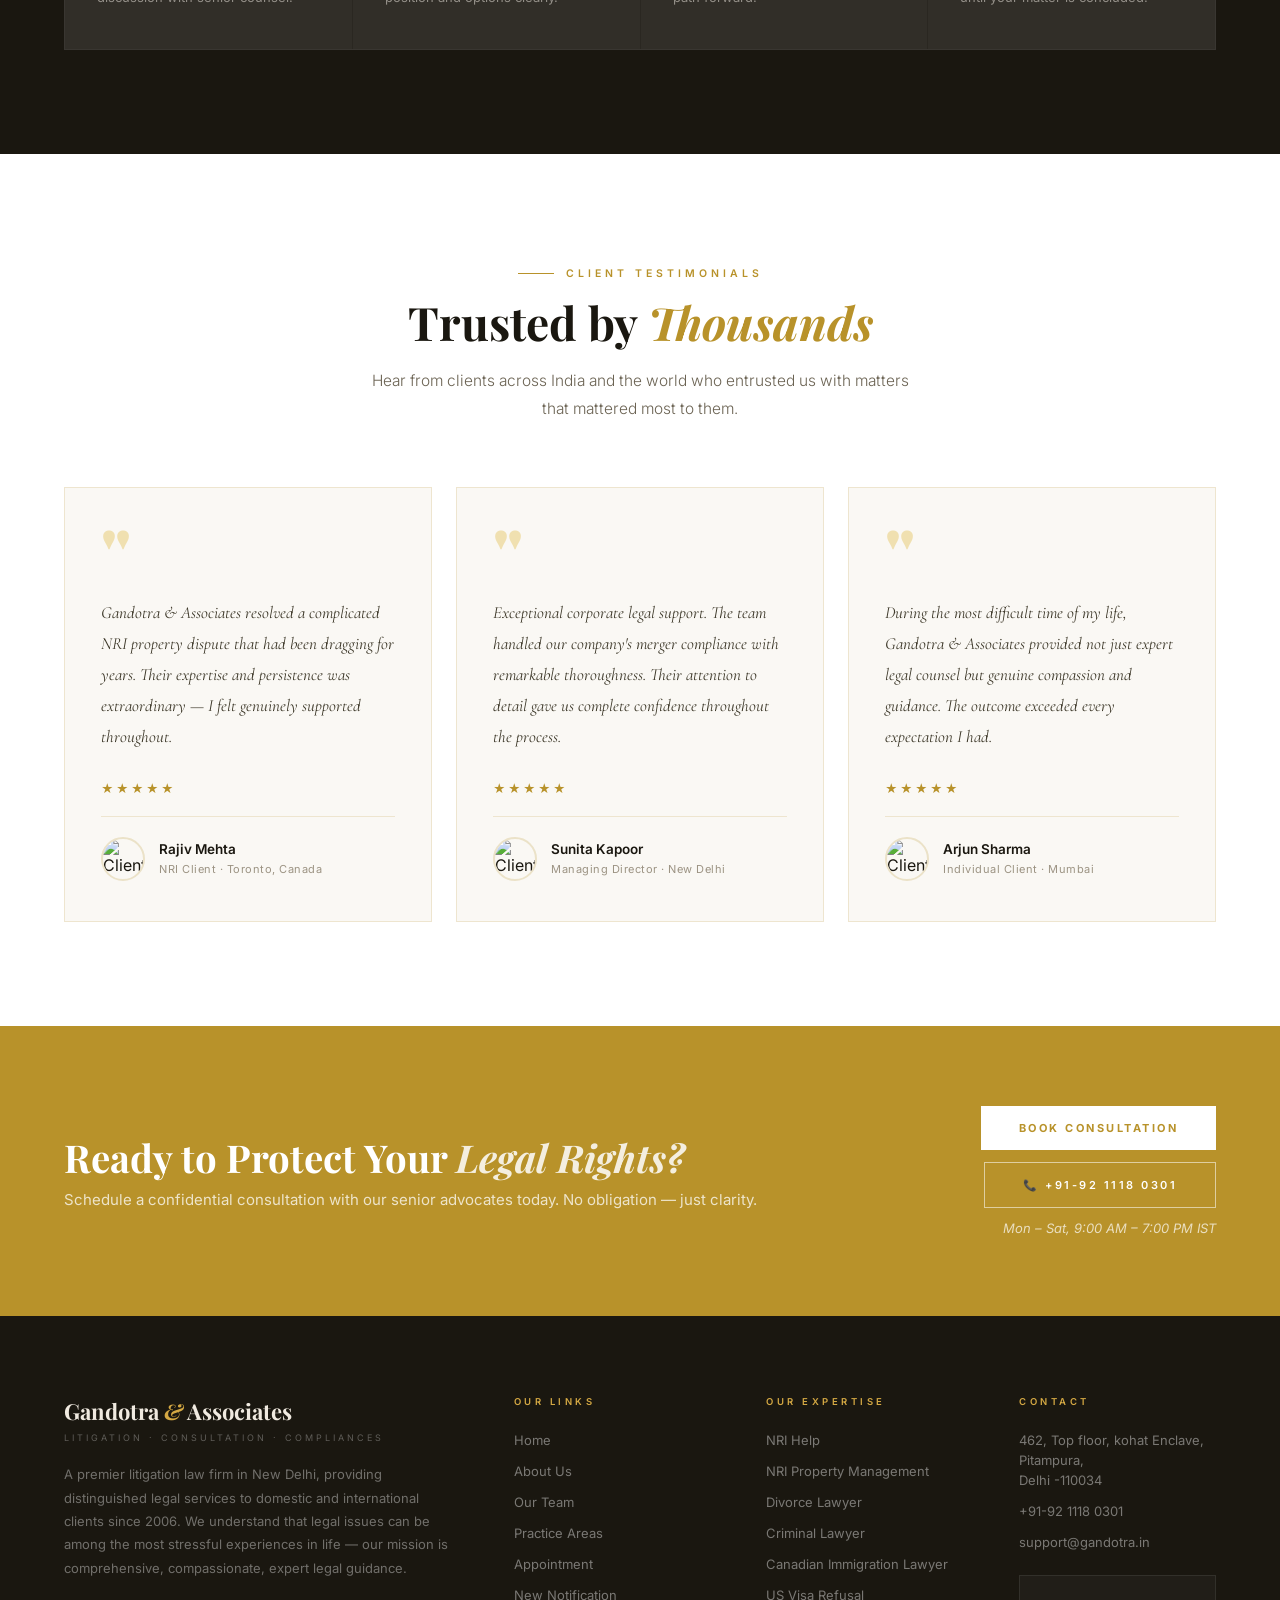
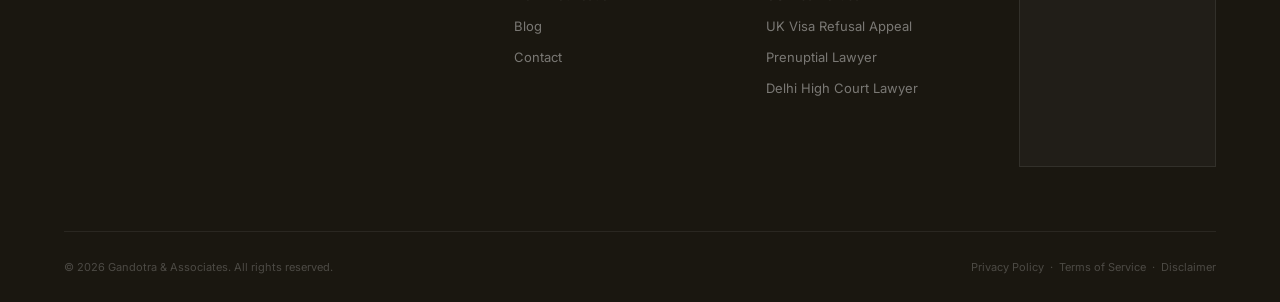
==== commit 793061bd: "created the rest two pages and updated the contact number" ====
--- a/index.html
+++ b/index.html
@@ -107,7 +107,7 @@
   </div>
   <div class="mobile-nav-contact">
     <span class="mnc-label">Get in Touch</span>
-    <a href="tel:+911143709221"><span class="mnc-icon">📞</span> 011 4370 9221</a>
+    <a href="tel:+911143709221"><span class="mnc-icon">📞</span> +91-92 1118 0301</a>
     <a href="mailto:support@gandotra.in"><span class="mnc-icon">✉️</span> support@gandotra.in</a>
   </div>
   <div class="mobile-nav-socials">
--- a/assets/style.css
+++ b/assets/style.css
@@ -825,9 +825,9 @@
 body.nav-locked { overflow: hidden; }
 
 /* ══════════════════════════════════════════
-   RESPONSIVE — TABLET (≤960px)
-══════════════════════════════════════════ */
-@media (max-width: 960px) {
+   RESPONSIVE — TABLET (≤1024px)
+══════════════════════════════════════════ */
+@media (max-width: 1024px) {
   nav { padding: 0 20px; }
   .nav-links { display: none; }
   .nav-divider { display: none; }
@@ -908,7 +908,7 @@
   footer { padding: 40px 18px 0; }
   .footer-bottom { flex-direction: column; gap: 10px; text-align: center; padding: 22px 0; }
 
-  .page-banner { height: 220px; margin-top: 68px; }
+  .page-banner { height: 220px; }
   .page-banner h1 { font-size: clamp(26px, 8vw, 36px); }
 
   .content-columns, .content-columns.three { grid-template-columns: 1fr; }
@@ -946,7 +946,7 @@
    INNER PAGE BANNER
 ══════════════════════════════════════════ */
 .page-banner {
-  position: relative; margin-top: 84px;
+  position: relative;
   height: 320px; display: flex; flex-direction: column;
   align-items: center; justify-content: center; text-align: center;
   overflow: hidden;
@@ -1201,7 +1201,7 @@
 .mini-stat .ms-num { font-family: 'Playfair Display', serif; font-size: 38px; font-weight: 700; color: var(--gold-light); display: block; margin-bottom: 6px; }
 .mini-stat .ms-label { font-size: 10px; letter-spacing: 2px; text-transform: uppercase; color: rgba(255,255,255,0.45); }
 
-@media (max-width: 960px) {
+@media (max-width: 1024px) {
   .inner-section, .inner-section.tight { padding: 56px 24px; }
   .content-columns, .content-columns.three { grid-template-columns: 1fr; gap: 32px; }
   .checklist-grid, .checklist-grid.two { grid-template-columns: 1fr; }
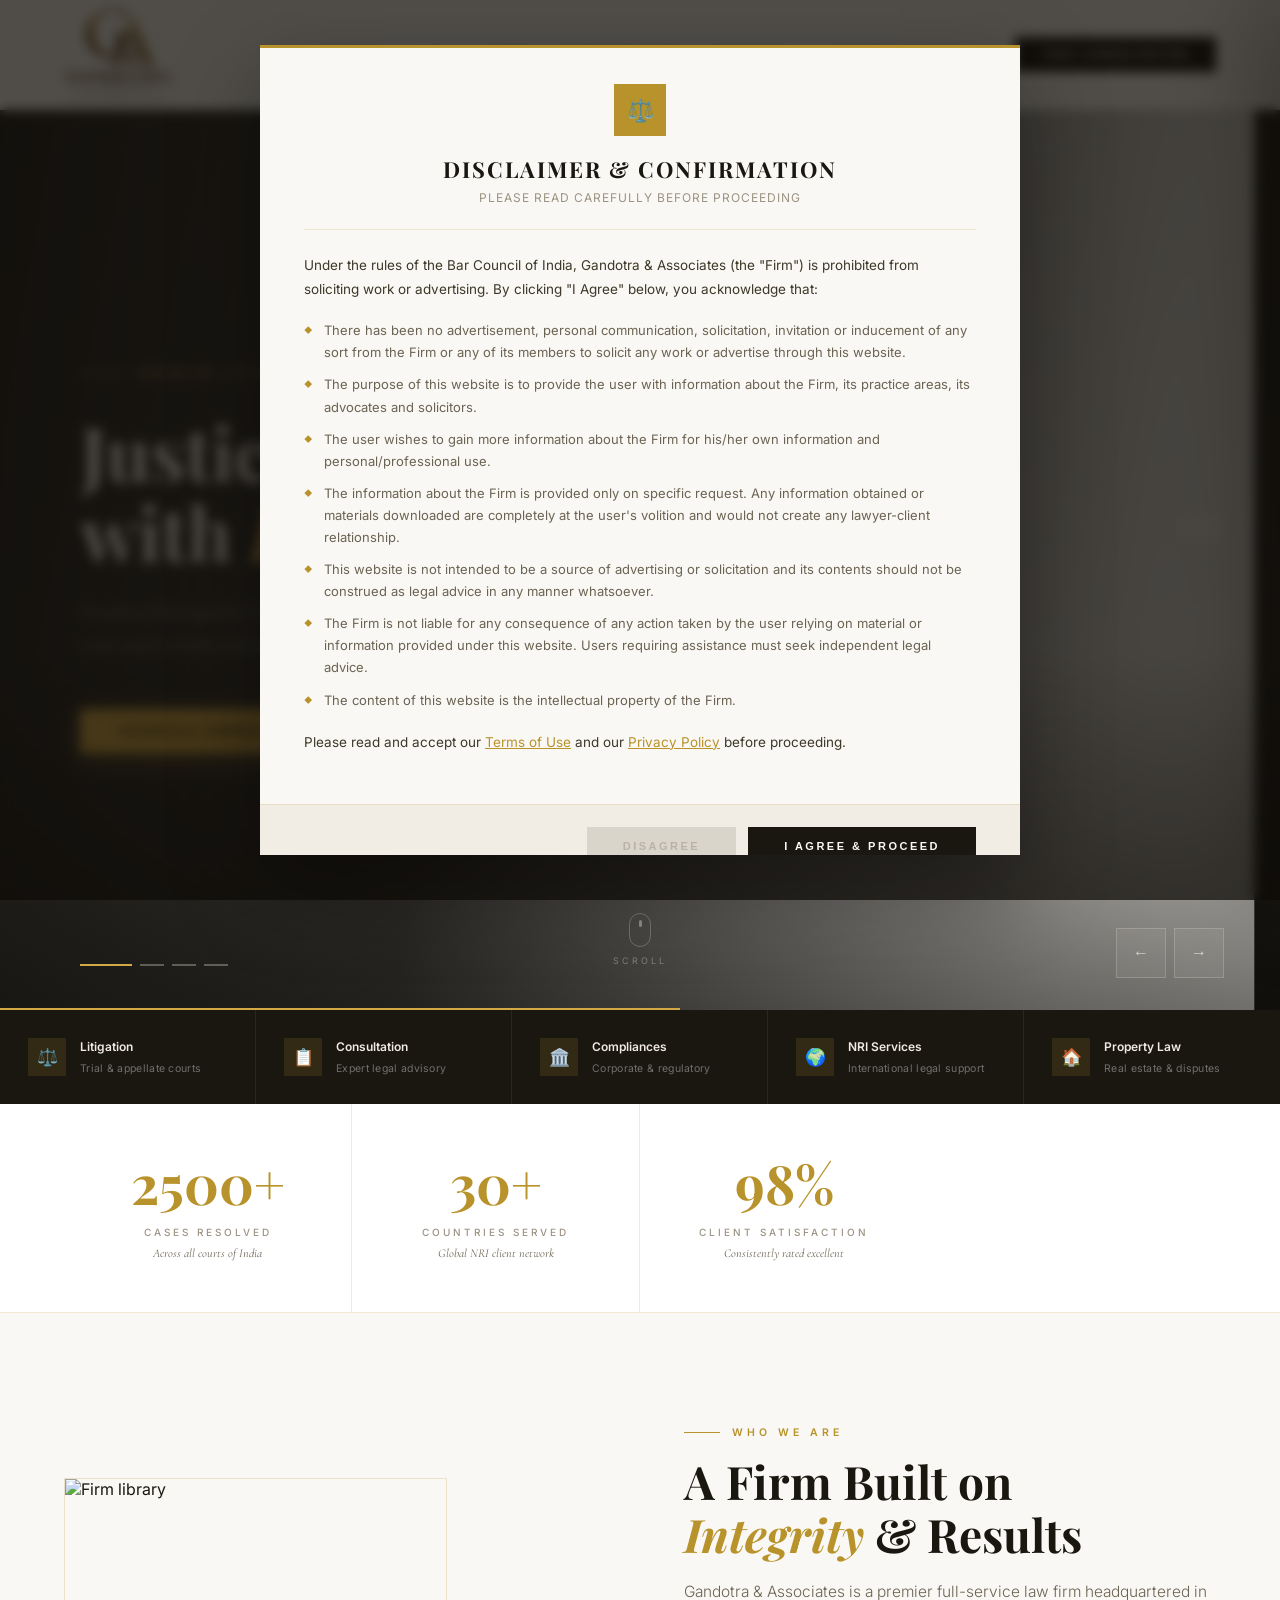
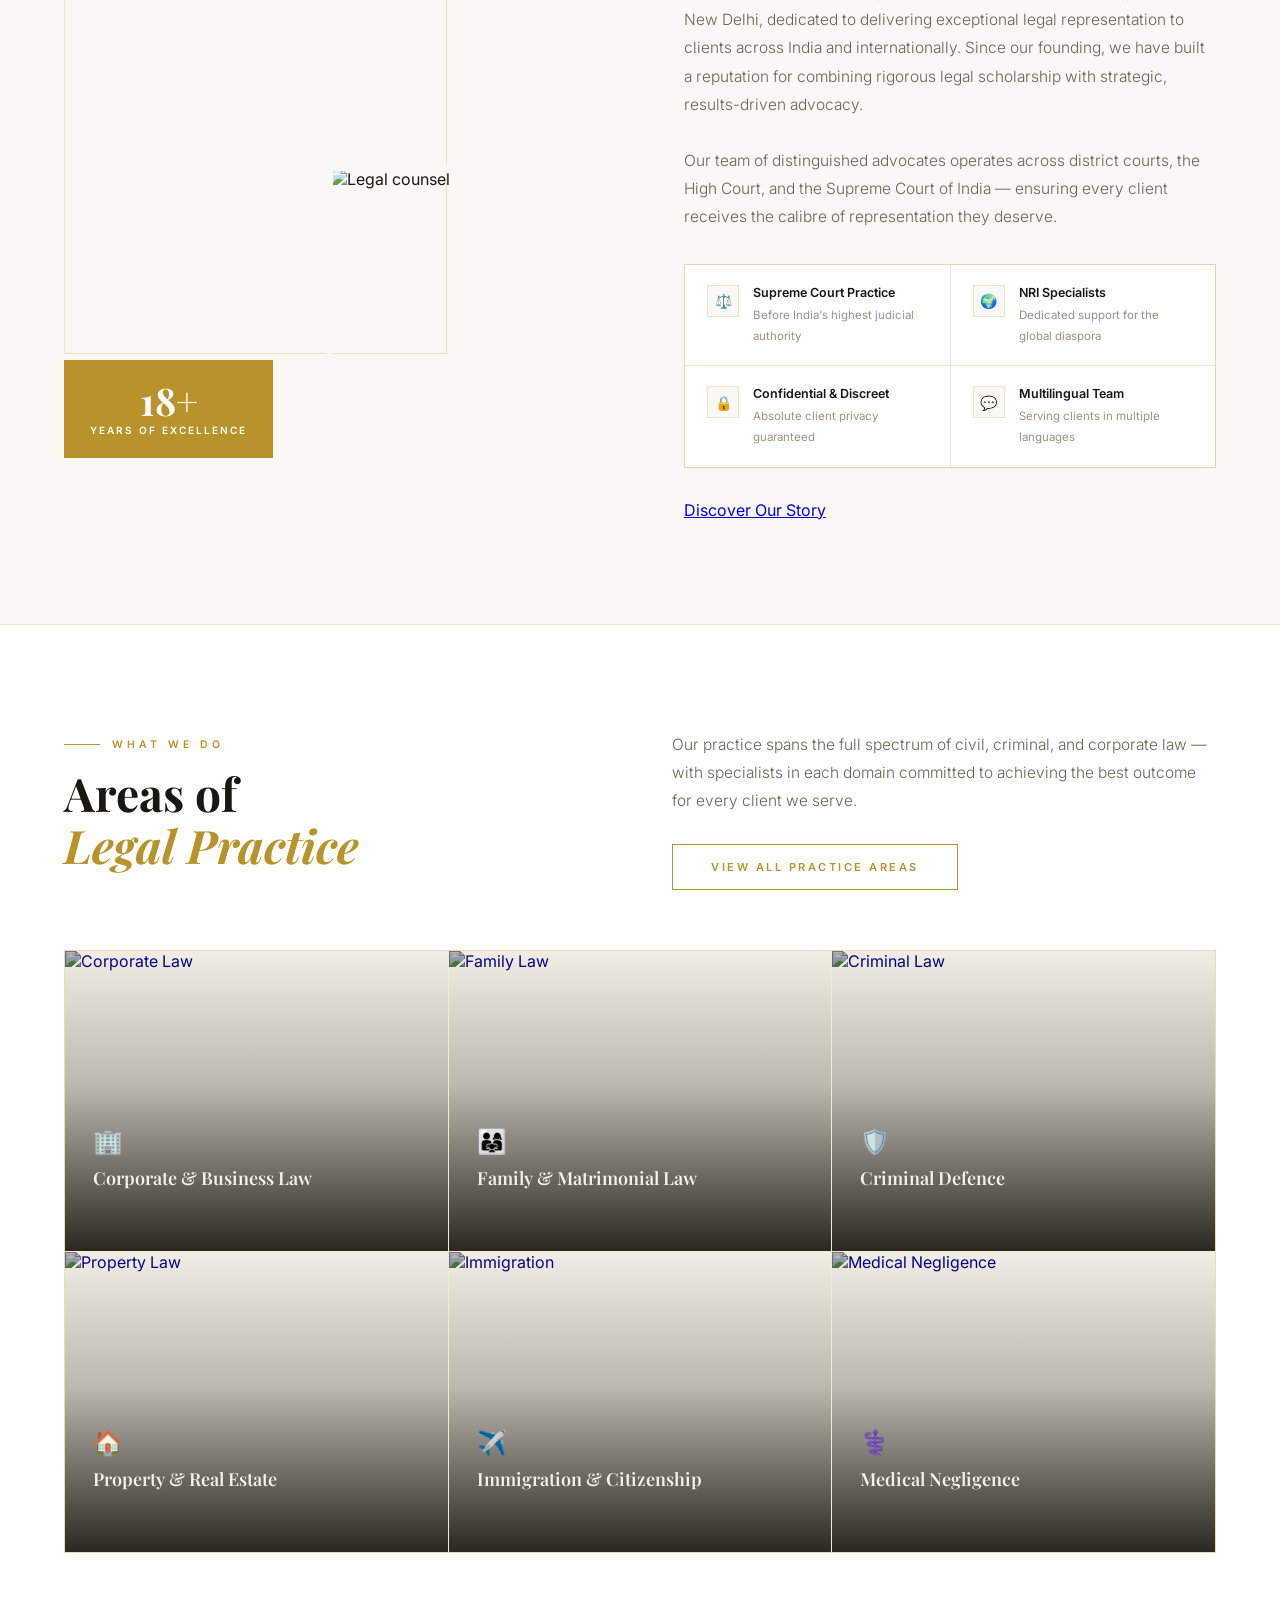
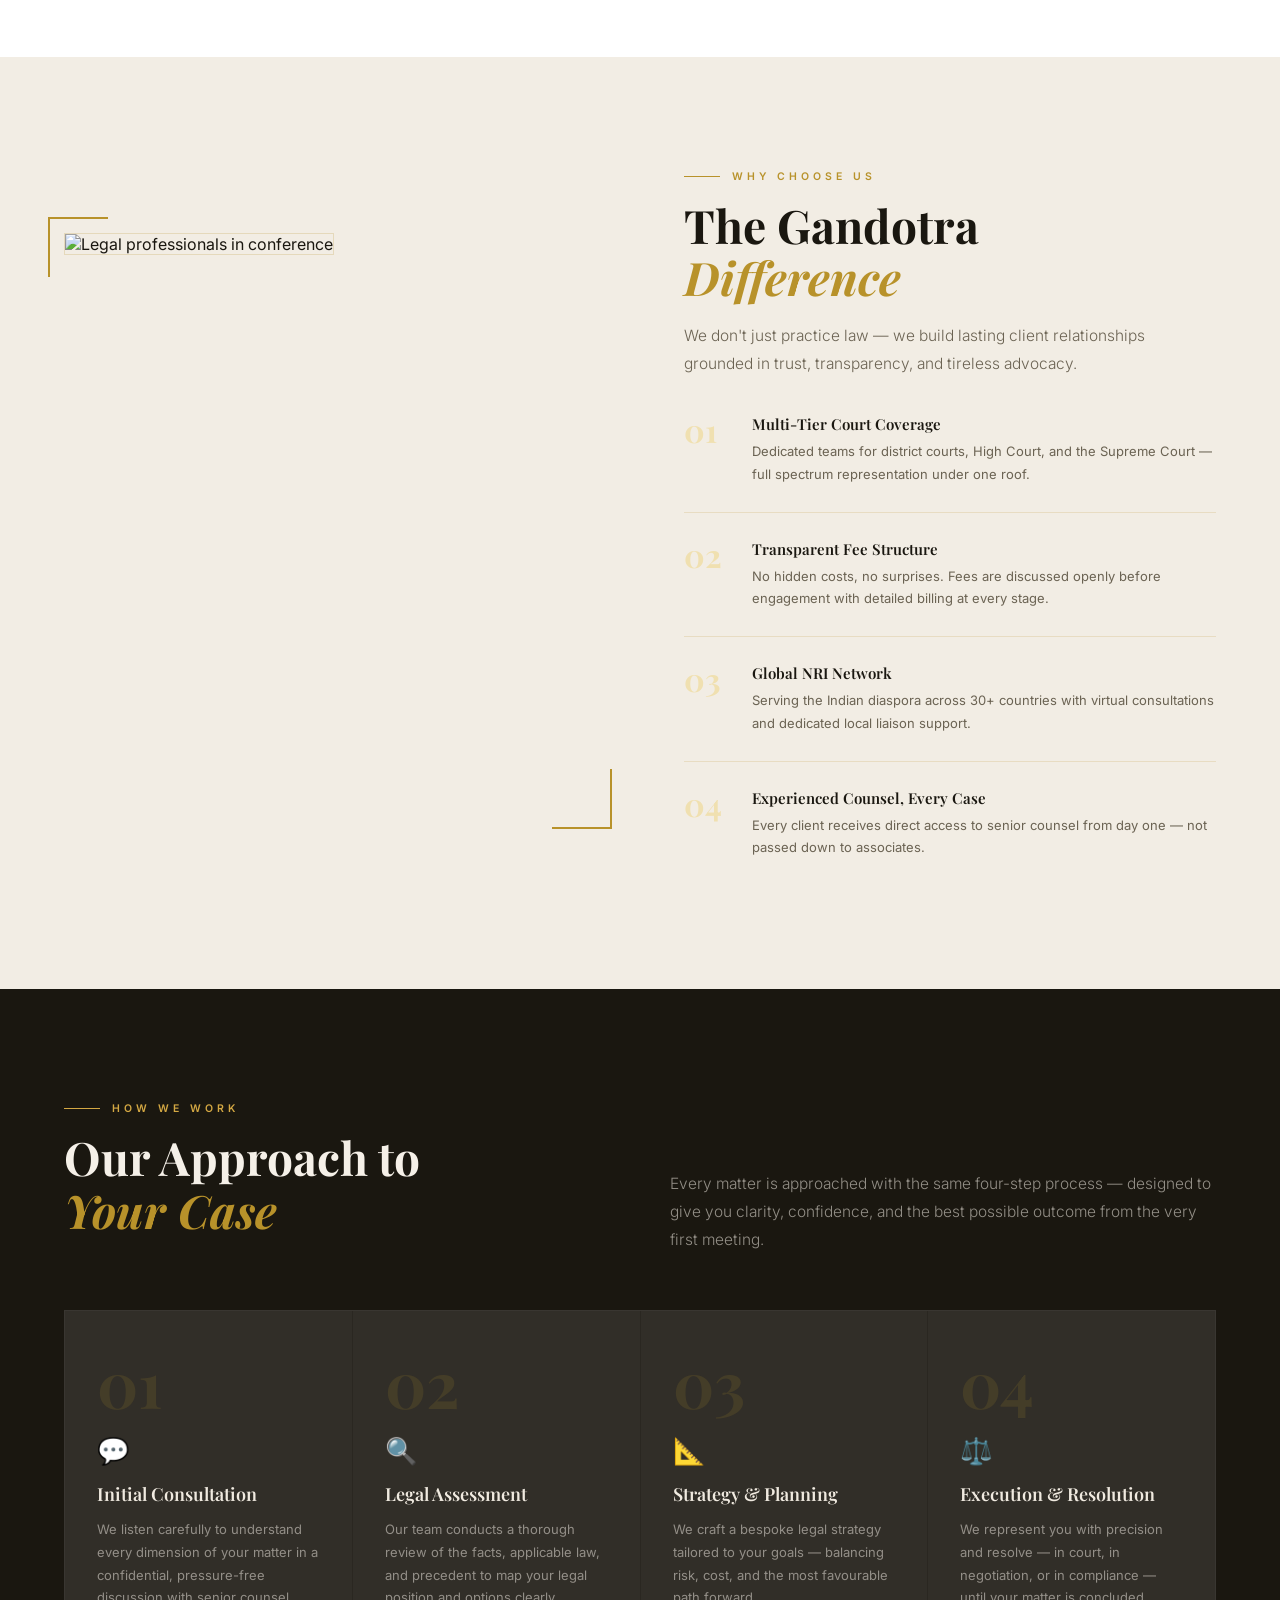
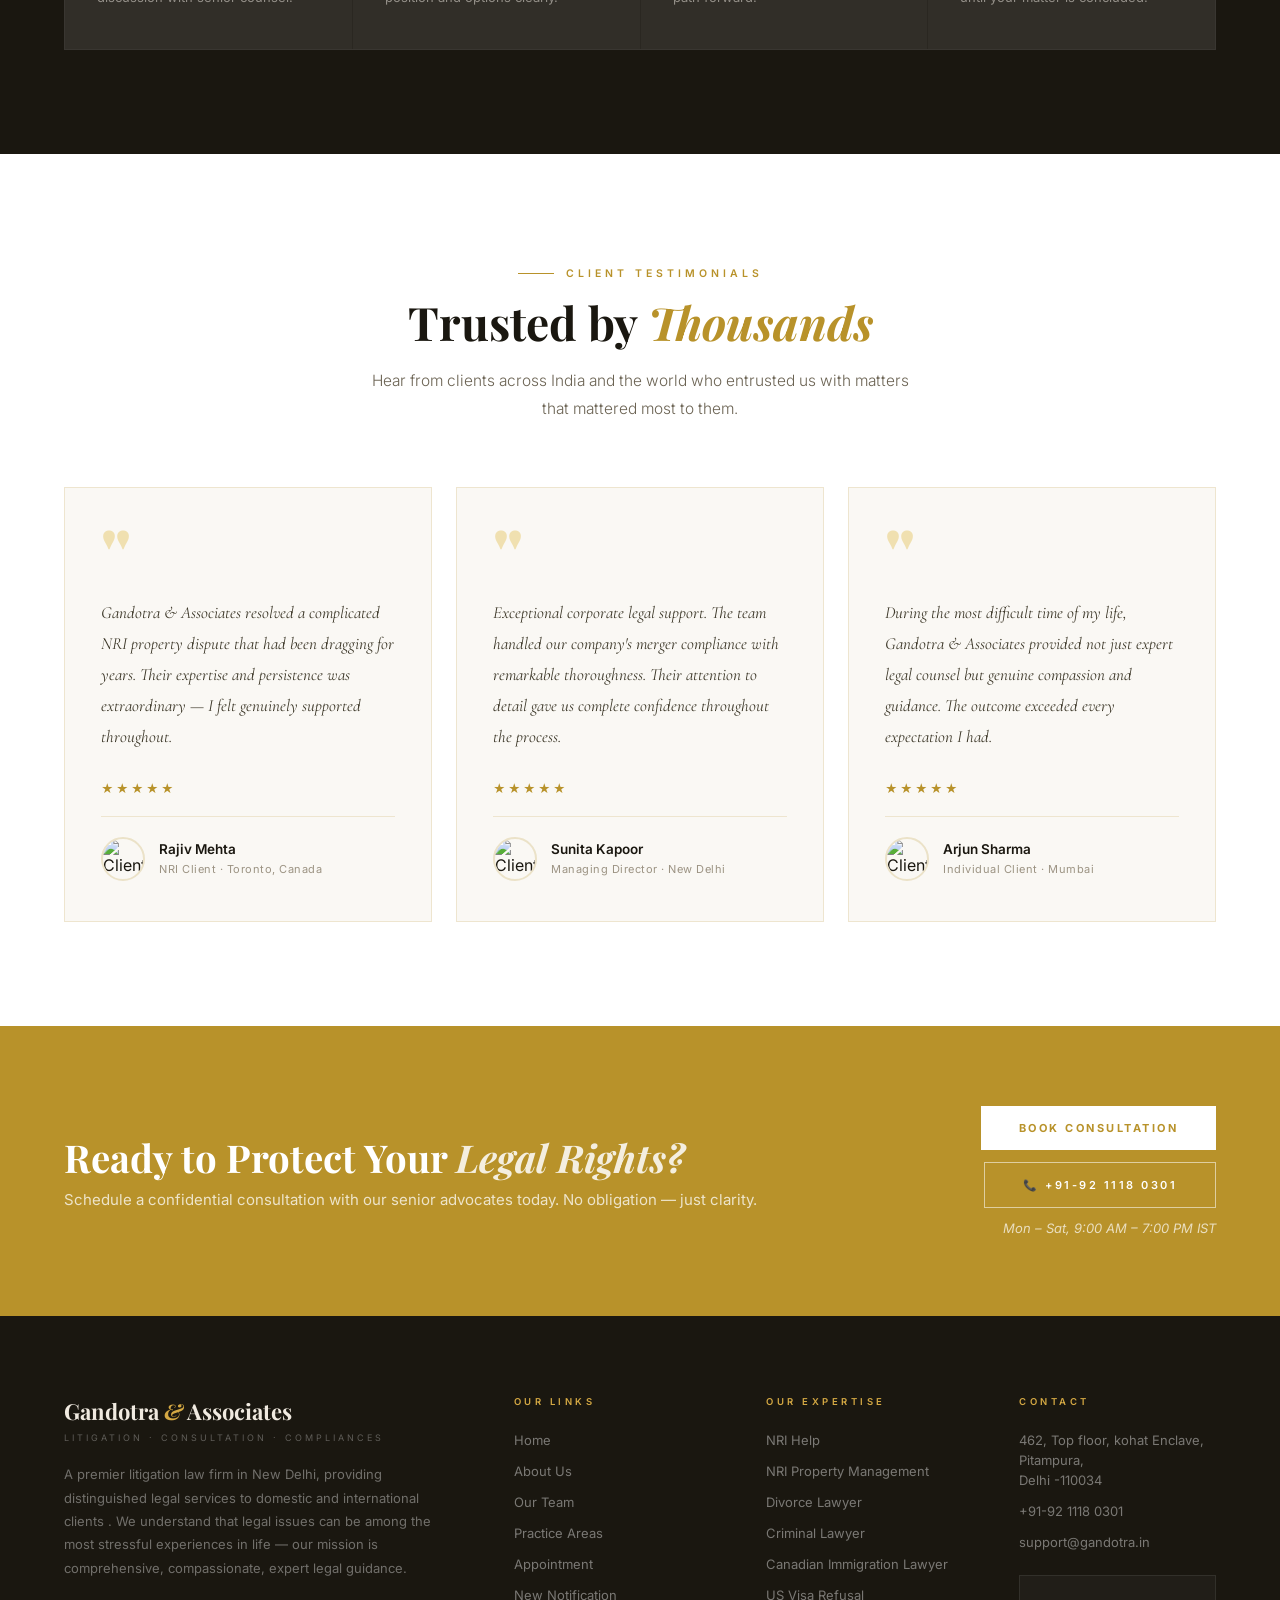
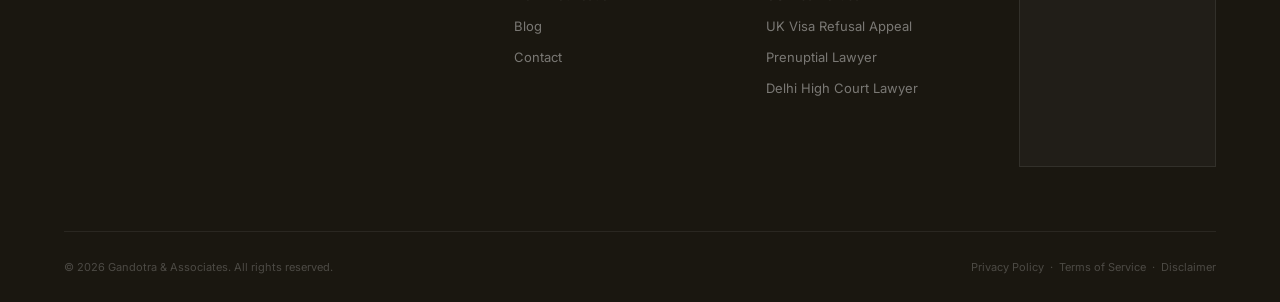
==== commit fb7861d5: "udpated the changes asked by the client" ====
--- a/index.html
+++ b/index.html
@@ -60,7 +60,7 @@
         <a href="delhi-high-court-lawyer.html">Delhi High Court Lawyer</a>
       </div>
     </li>
-    <li><a href="team.html" class="">Our Team</a></li>
+    <!-- <li><a href="team.html" class="">Our Team</a></li> -->
     <li><a href="contact.html" class="">Contact</a></li>
   </ul>
   <a href="contact.html" class="nav-cta">Free Consultation</a>
@@ -143,7 +143,7 @@
       <div class="slide-content">
         <div class="slide-tag">
           <div class="slide-tag-line"></div>
-          <span>Trusted Since 2006</span>
+          <span>Trusted  </span>
         </div>
         <h1>Your Trusted<br><em>Legal Partner.</em></h1>
         <p>Over 2,500 cases resolved. A team of distinguished advocates committed to achieving the best outcome for every client.</p>
@@ -251,11 +251,6 @@
     <span class="stat-number">2500+</span>
     <span class="stat-label">Cases Resolved</span>
     <div class="stat-desc">Across all courts of India</div>
-  </div>
-  <div class="stat-item reveal">
-    <span class="stat-number">18+</span>
-    <span class="stat-label">Years in Practice</span>
-    <div class="stat-desc">Established excellence since 2006</div>
   </div>
   <div class="stat-item reveal">
     <span class="stat-number">30+</span>
@@ -438,7 +433,7 @@
       <div class="why-point">
         <span class="why-num">04</span>
         <div>
-          <h4>Senior Counsel, Every Case</h4>
+          <h4>Experienced Counsel, Every Case</h4>
           <p>Every client receives direct access to senior counsel from day one — not passed down to associates.</p>
         </div>
       </div>
@@ -560,7 +555,7 @@
     <div class="footer-brand">
       <div class="footer-brand-name">Gandotra <span>&</span> Associates</div>
       <span class="footer-brand-tag">Litigation · Consultation · Compliances</span>
-      <p>A premier litigation law firm in New Delhi, providing distinguished legal services to domestic and international clients since 2006. We understand that legal issues can be among the most stressful experiences in life — our mission is comprehensive, compassionate, expert legal guidance.</p>
+      <p>A premier litigation law firm in New Delhi, providing distinguished legal services to domestic and international clients  . We understand that legal issues can be among the most stressful experiences in life — our mission is comprehensive, compassionate, expert legal guidance.</p>
     </div>
     <div class="footer-col">
       <div class="footer-col-head">Our Links</div>
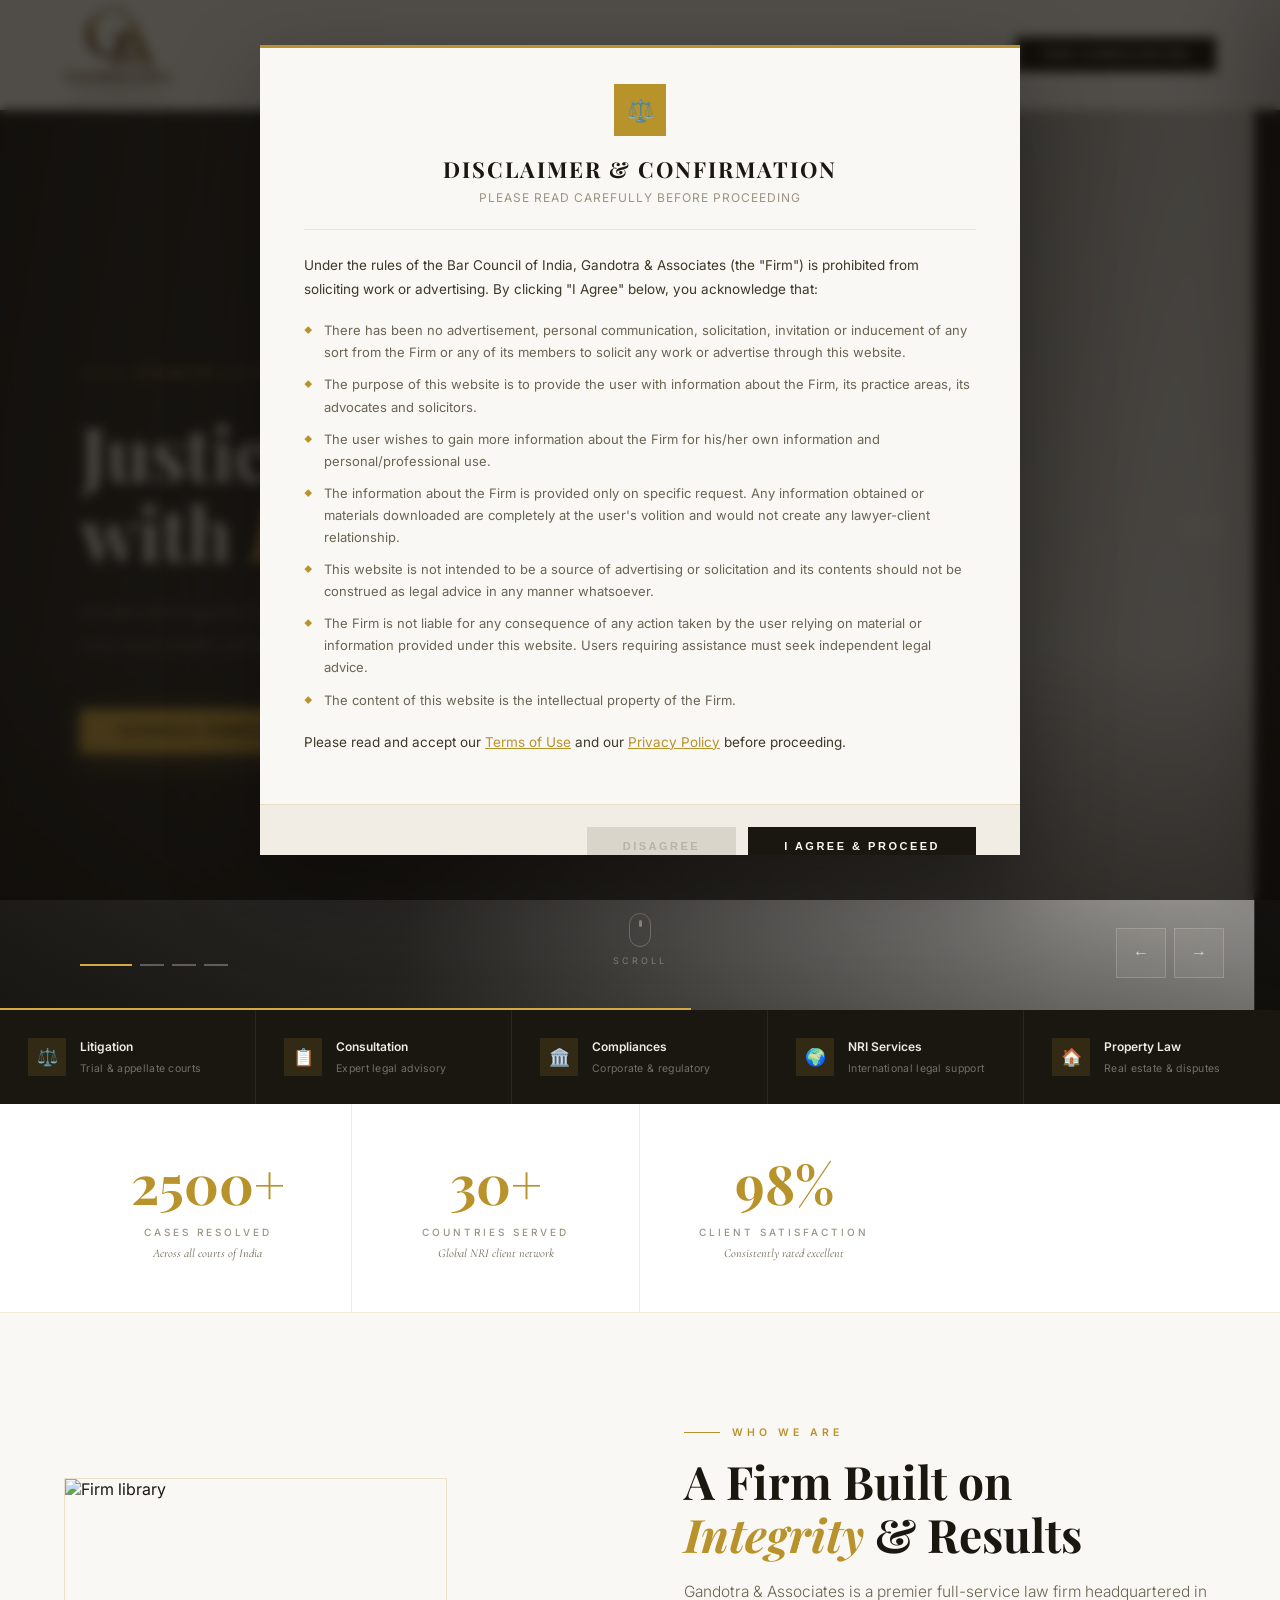
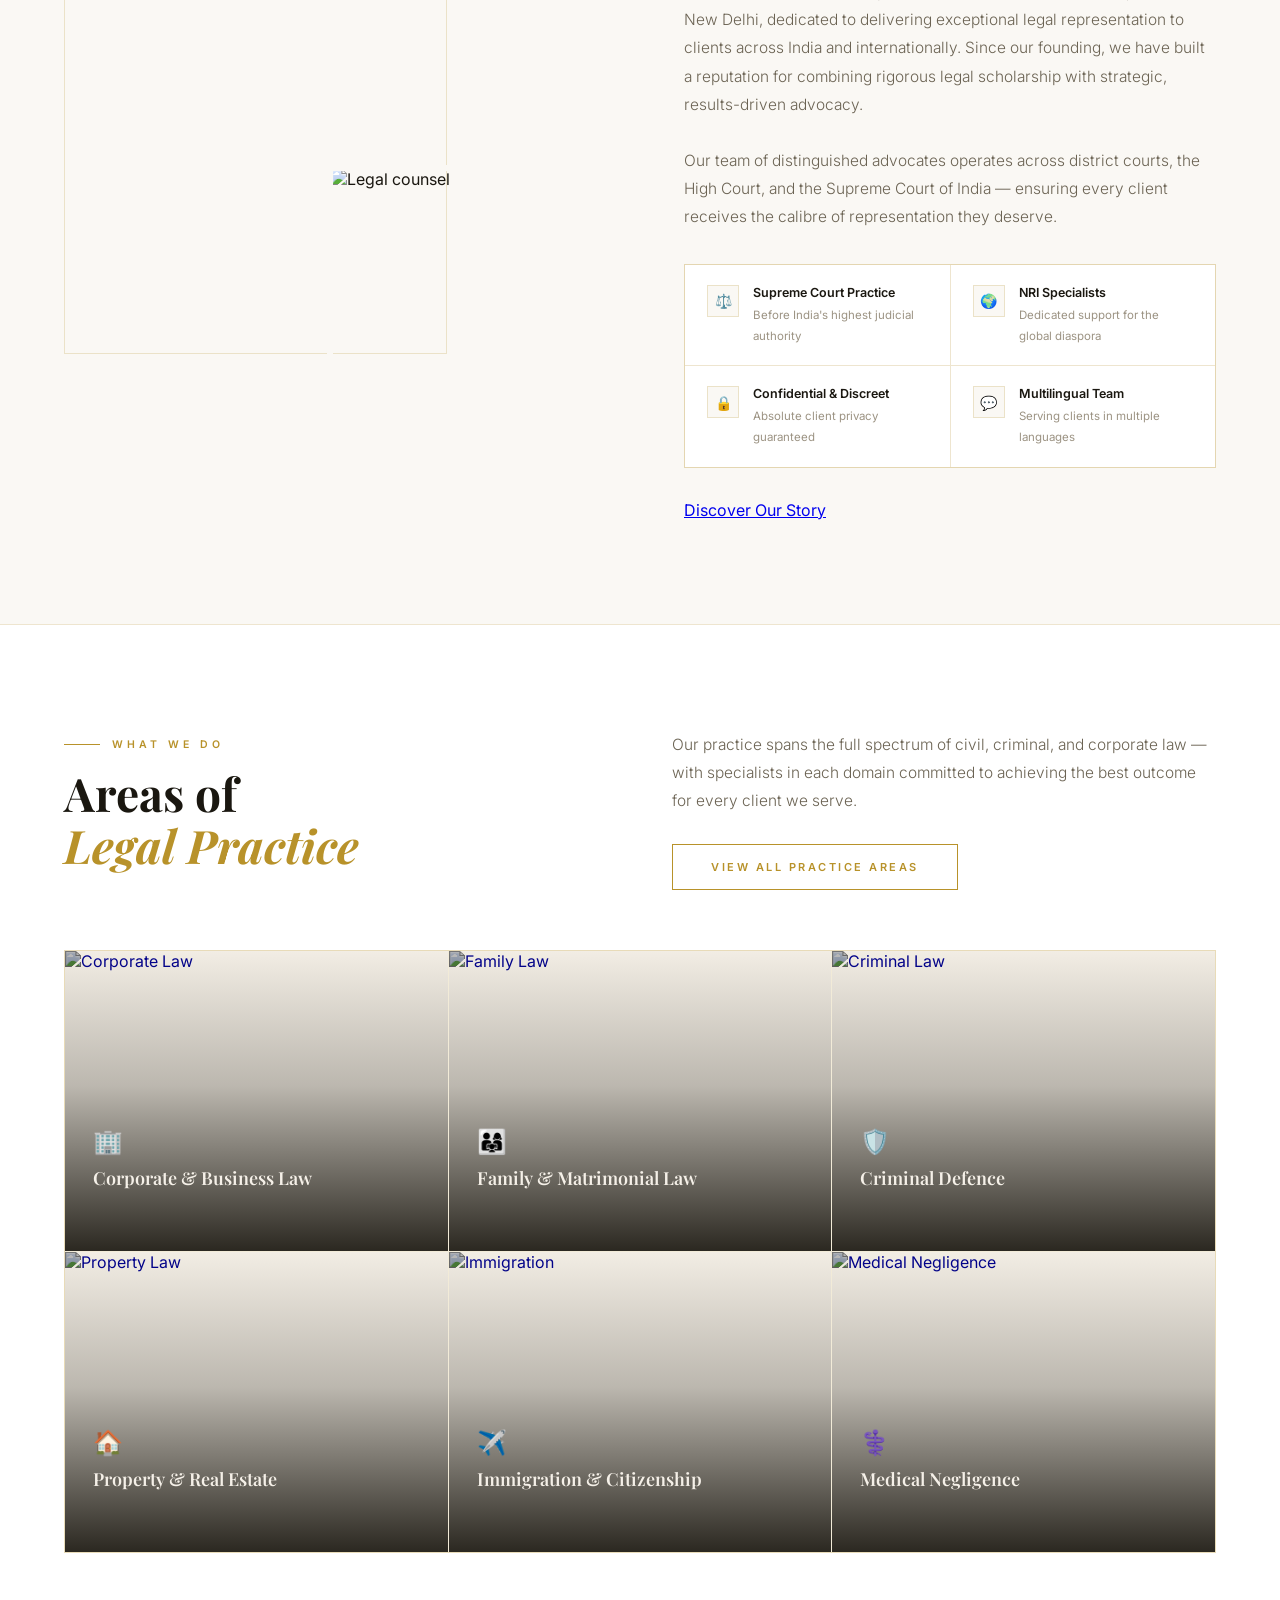
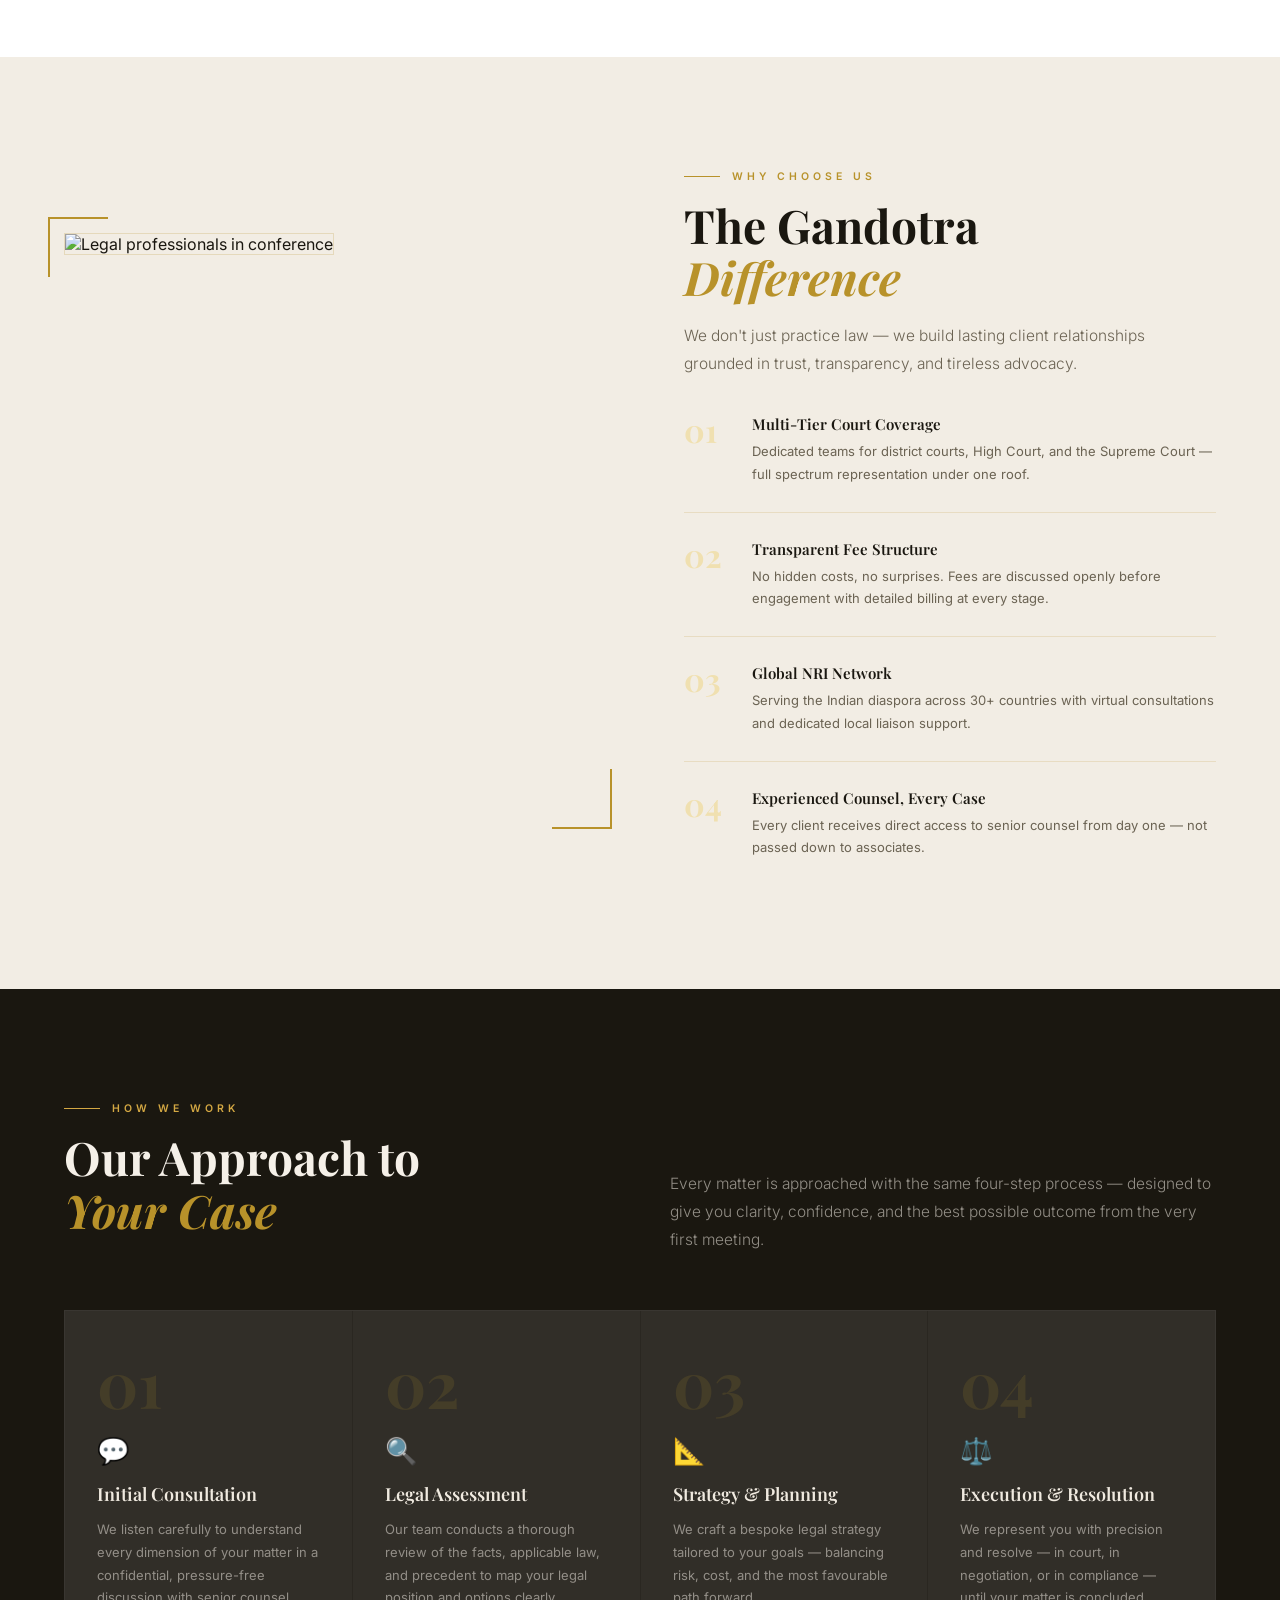
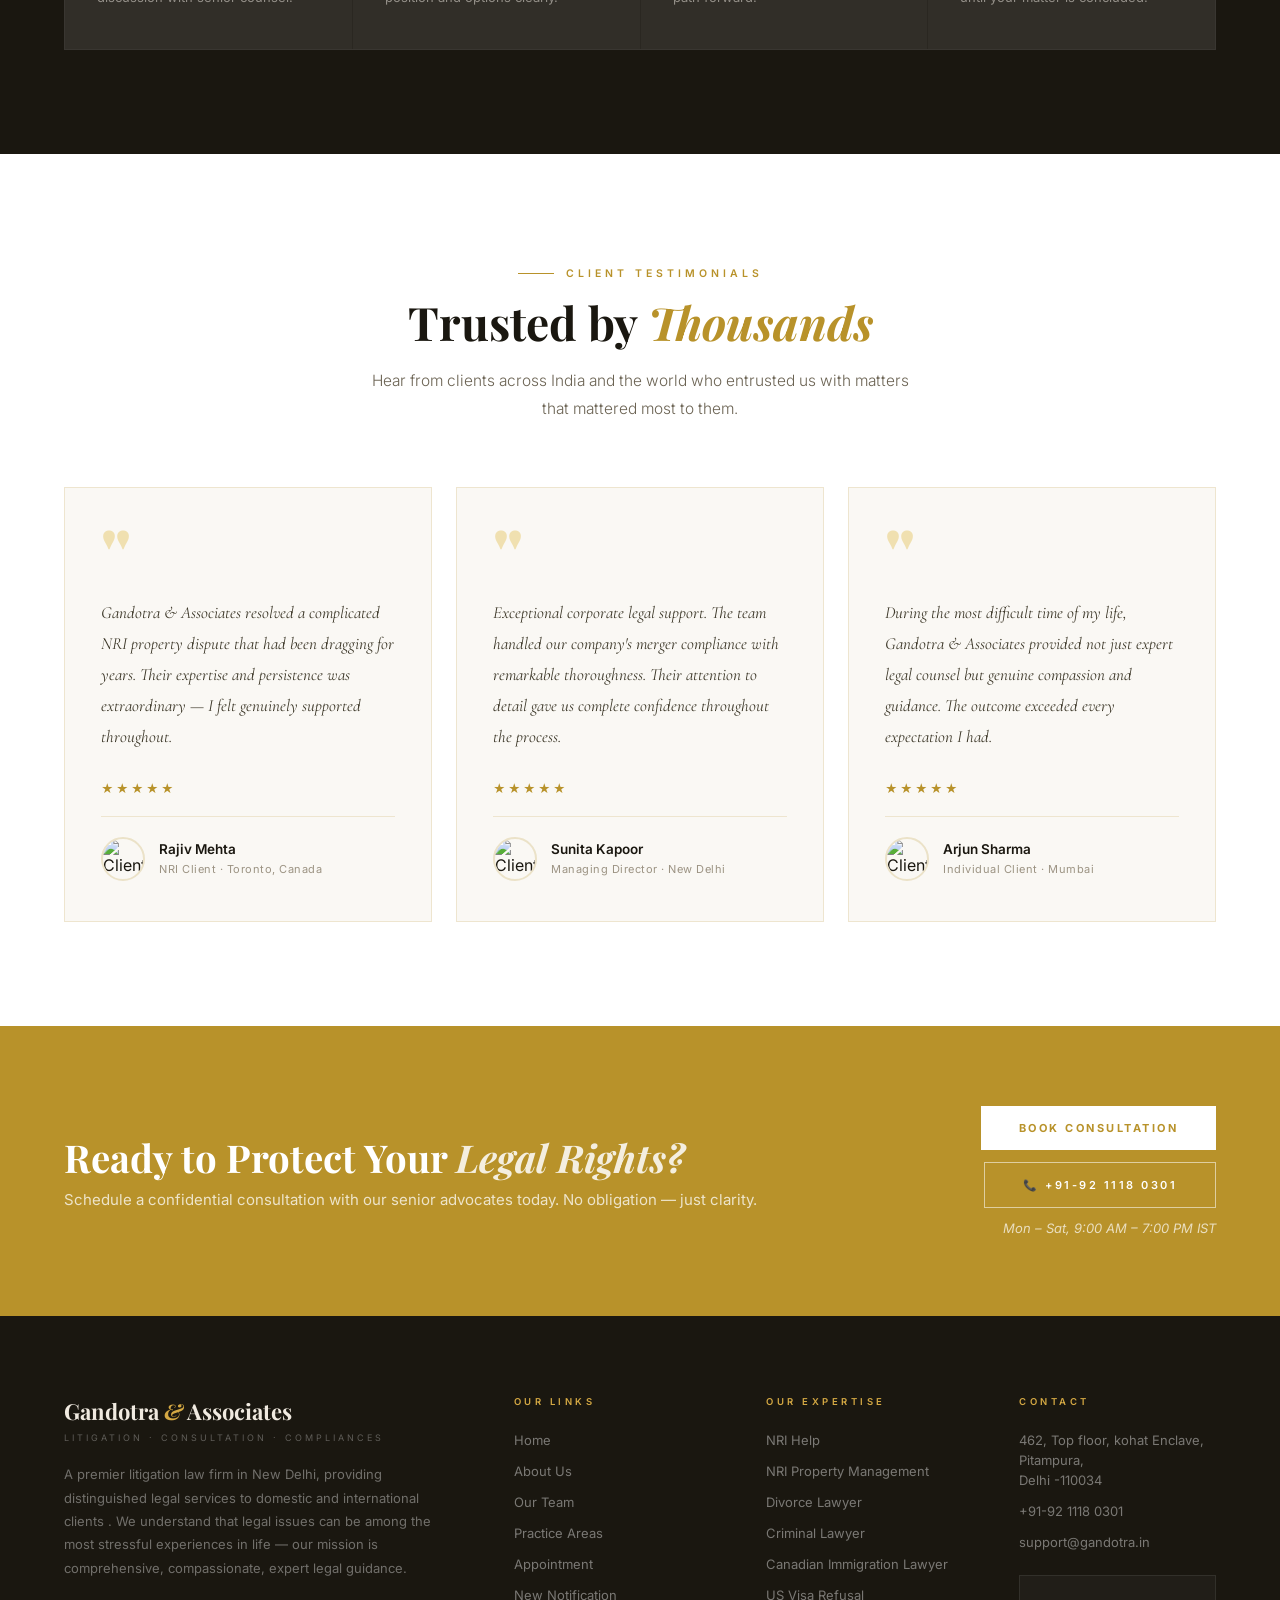
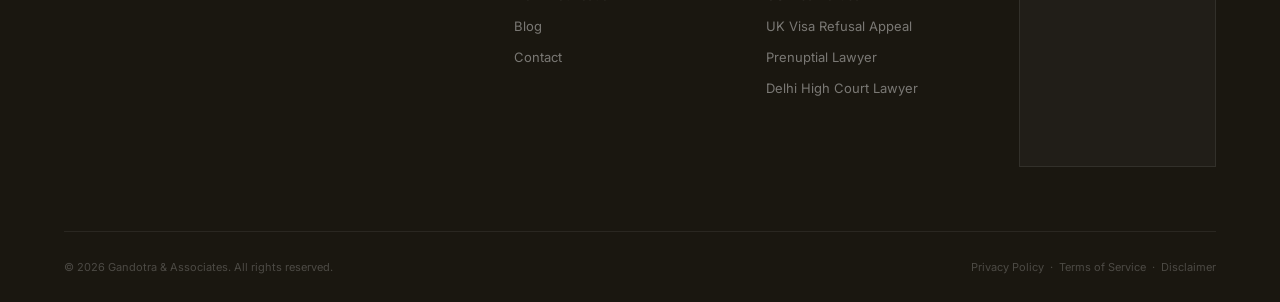
==== commit 0a1c8370: "udpated the nav bar for mobile screen" ====
--- a/index.html
+++ b/index.html
@@ -99,7 +99,6 @@
         <a href="delhi-high-court-lawyer.html">Delhi High Court Lawyer</a>
       </div>
     </li>
-    <li><a href="team.html" class=""><span><span class="mn-num">05</span>Our Team</span></a></li>
     <li><a href="contact.html" class=""><span><span class="mn-num">06</span>Contact</span></a></li>
   </ul>
   <div class="mobile-nav-cta-wrap">
@@ -273,10 +272,6 @@
     <img class="about-img-secondary"
          src="https://images.unsplash.com/photo-1664575262619-b28fef7a40a4?w=600&q=85"
          alt="Legal counsel" />
-    <div class="about-badge">
-      <strong>18+</strong>
-      <span>Years of Excellence</span>
-    </div>
   </div>
   <div class="about-text reveal">
     <div class="section-tag">
